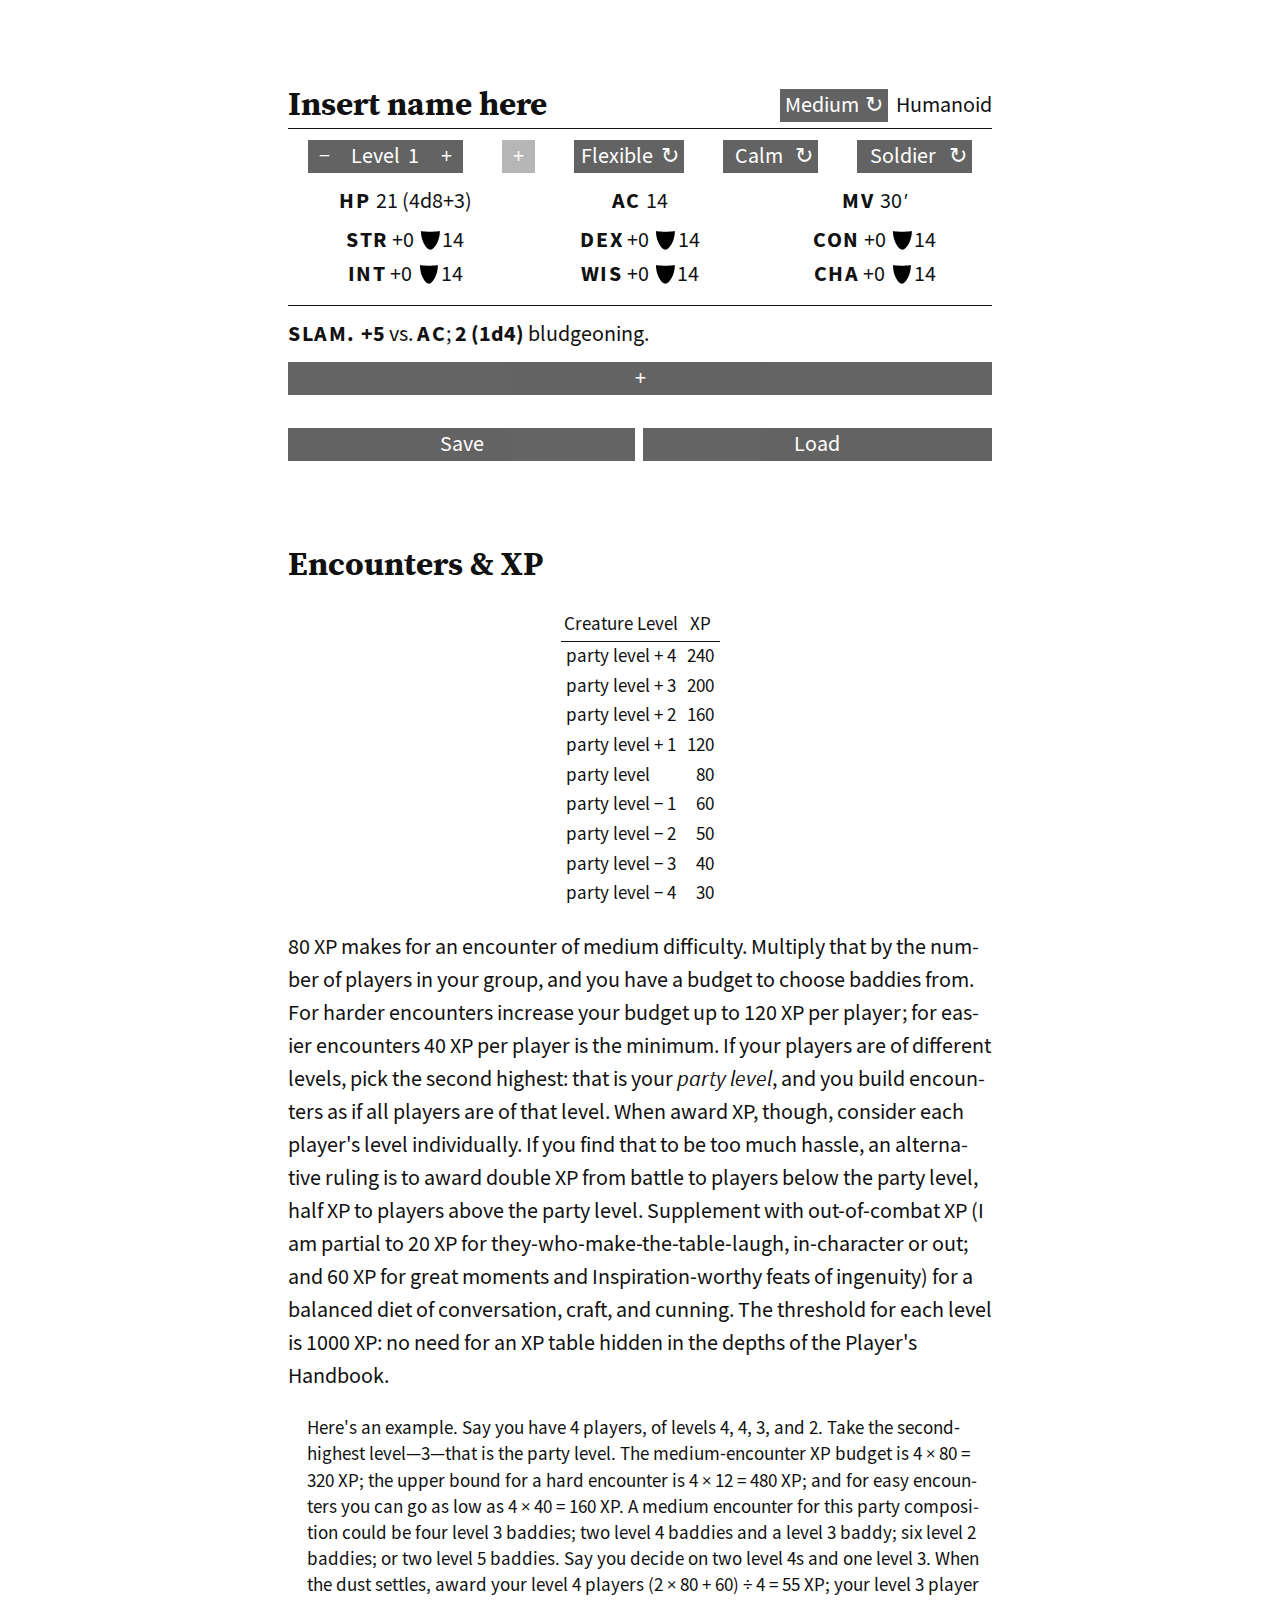
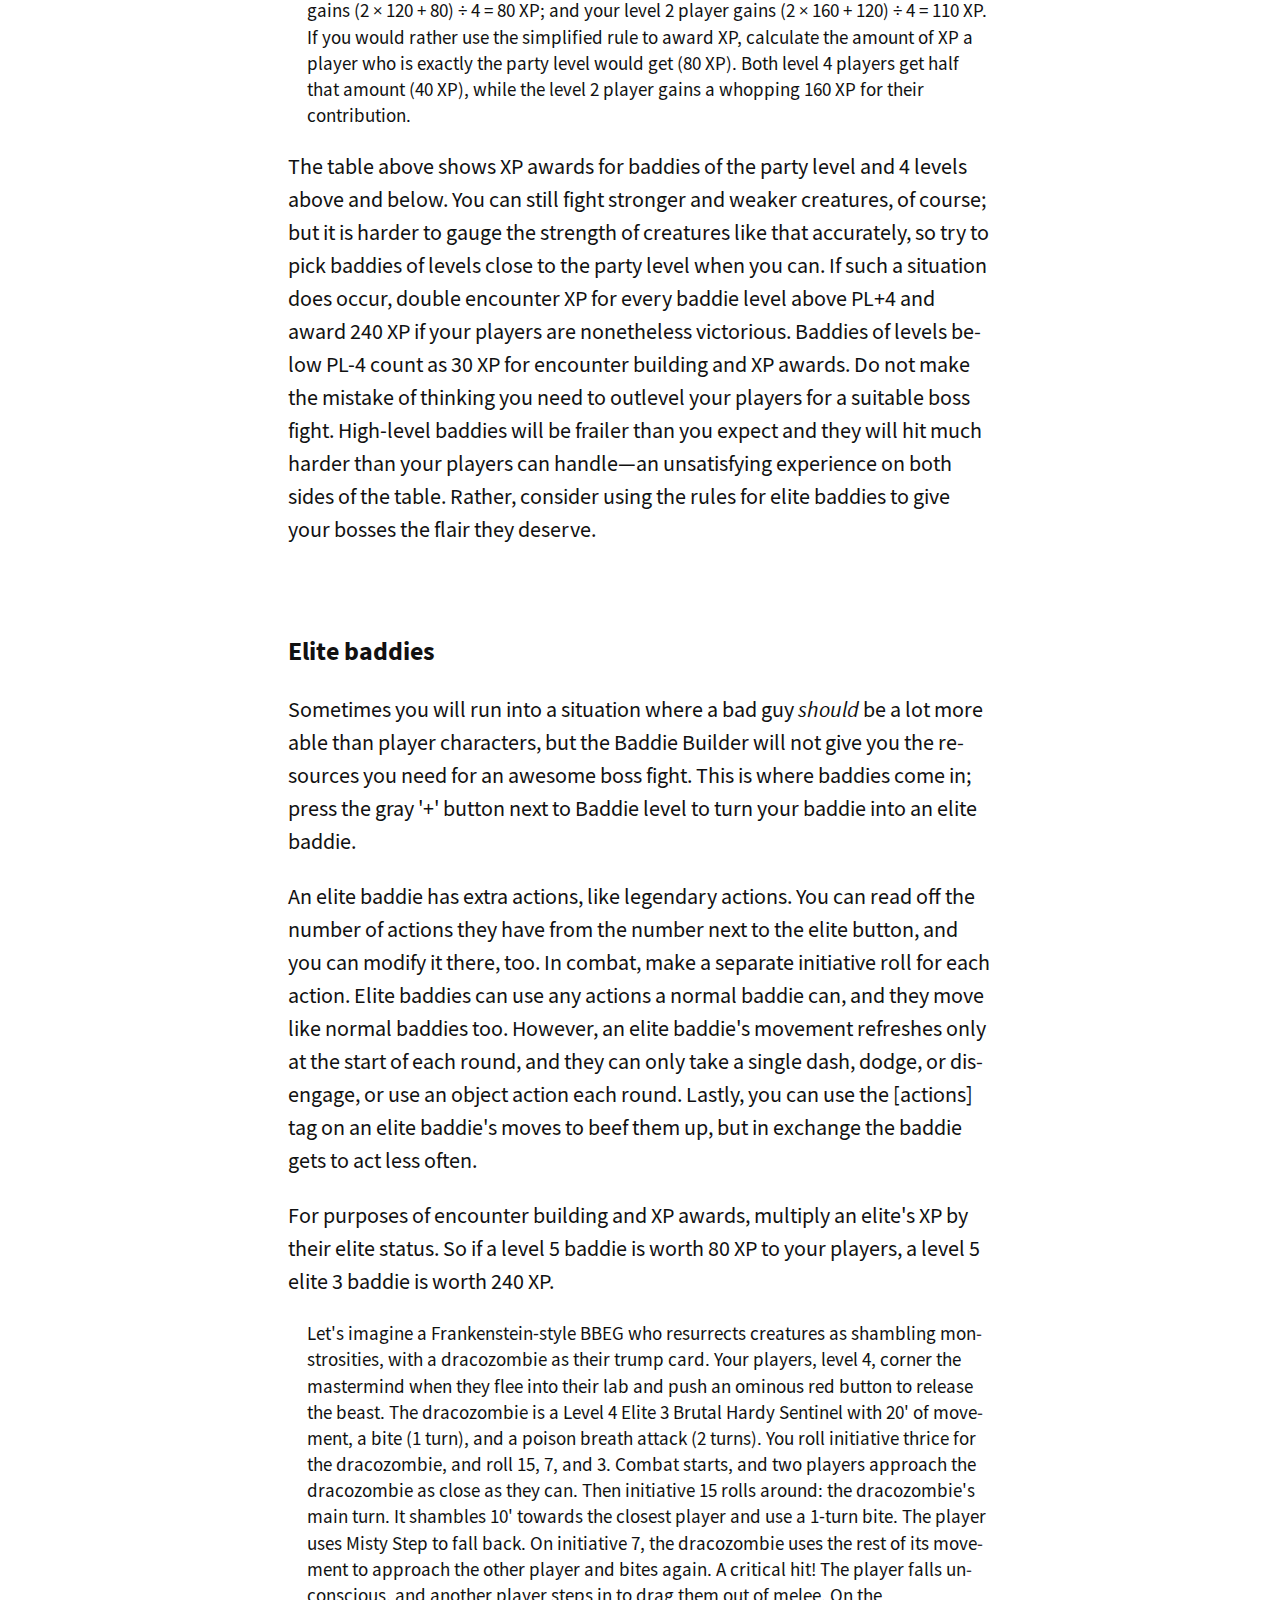
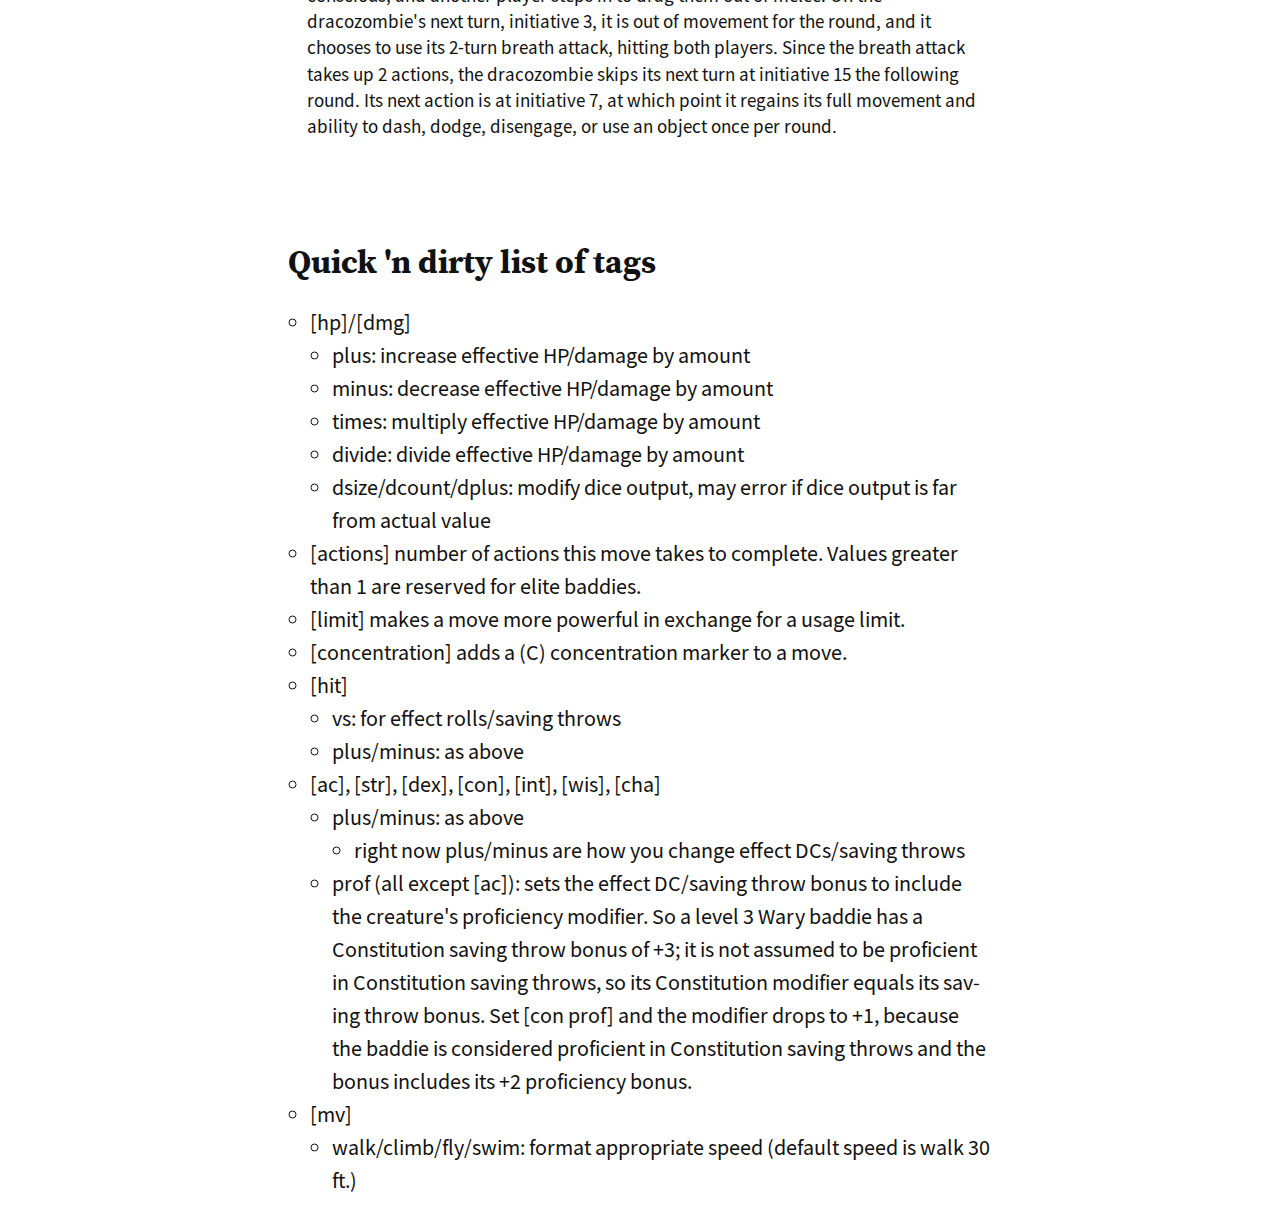
==== index.html @ f537cf01 "distribution tag updates" ====
<!DOCTYPE html><html lang="en"><head><title>The Baddie Builder&mdash;Baddie Build and Get Hit!</title><meta name="viewport" content="width=device-width, initial-scale=1.0"><link rel="stylesheet" href="./style/fonts.css"><link rel="stylesheet" href="./style/block.css"><link rel="shortcut icon" href="./res/flex.png" type="image/png"></head><body><div class="flexmid secbr"><div class="block"><div class="cols sep"><div class="entry" id="title"><div class="disp titlewrapbottom h huge" onclick="toggleEntry(this)"></div><textarea class="edit hide" onblur="toggleEntry(this)" autocomplete="off"></textarea></div><div class="flexnone textr"><div class="word buttonshape buttoncolor buttonselect" id="size" onclick="cycleKeywords(this, SIZE_CYCLE)"><span>Medium</span><div class="floatr padl">&orarr;</div></div><div class="word entry" id="type"><div class="disp" onclick="toggleEntry(this)"></div><textarea class="disp edit hide" onblur="toggleEntry(this)" autocomplete="off">Humanoid</textarea></div></div></div><div class="flexmid medbr"><div><div class="inlineblock widebuttonshape buttoncolor buttonselect" onclick="adjCounter(this, -1, MIN_LV, MAX_LV)">&minus;</div><div class="inlineblock buttonshape buttoncolor" style="width:3.55rem"><div class="word">Level</div><div class="word val" id="lv">1</div></div><div class="inlineblock widebuttonshape buttoncolor buttonselect" onclick="adjCounter(this, 1, MIN_LV, MAX_LV)">+</div></div><div class="flex"><div class="fold"><div class="inlineblock widebuttonshape buttoncolor buttonselect" onclick="adjEliteCounter(this.parentElement.nextSibling, -1)">&minus;</div><div class="inlineblock buttonshape buttoncolor" style="width:3.2rem"><div class="word">Elite</div><div class="word val" id="actionCount">1</div></div></div><div class="widebuttonshape buttoncolor buttonselect off" onclick="adjEliteCounter(this, 1)">+</div></div><div class="buttonshape buttoncolor buttonselect" id="bdhit" style="width:4.525rem" onclick="cycleKeywords(this, BDHIT_CYCLE)"><span>Flexible</span><div class="floatr padl">&orarr;</div></div><div class="buttonshape buttoncolor buttonselect" id="plhit" style="width:3.825rem" onclick="cycleKeywords(this, PLHIT_CYCLE)"><span>Calm</span><div class="floatr padl">&orarr;</div></div><div class="buttonshape buttoncolor buttonselect" id="defmul" style="width:4.735rem" onclick="cycleKeywords(this, DEFMUL_CYCLE)"><span>Soldier</span><div class="floatr padl">&orarr;</div></div></div><div class="grid3x3 medbr"><div class="entry textm" id="hp"><div class="disp" onclick="toggleEntry(this)"></div><textarea class="disp edit hide" onblur="toggleEntry(this)" autocomplete="off">[hp]</textarea></div><div class="entry textm" id="ac"><div class="disp" onclick="toggleEntry(this)"></div><textarea class="disp edit hide" onblur="toggleEntry(this)" autocomplete="off">[ac]</textarea></div><div class="entry textm" id="mv"><div class="disp" onclick="toggleEntry(this)"></div><textarea class="disp edit hide" onblur="toggleEntry(this)" autocomplete="off">[mv]</textarea></div><div class="entry textm tinybr" id="str"><div class="disp" onclick="toggleEntry(this)"></div><textarea class="disp edit hide" onblur="toggleEntry(this)" autocomplete="off">[str]</textarea></div><div class="entry textm tinybr" id="dex"><div class="disp" onclick="toggleEntry(this)"></div><textarea class="disp edit hide" onblur="toggleEntry(this)" autocomplete="off">[dex]</textarea></div><div class="entry textm tinybr" id="con"><div class="disp" onclick="toggleEntry(this)"></div><textarea class="disp edit hide" onblur="toggleEntry(this)" autocomplete="off">[con]</textarea></div><div class="entry textm" id="int"><div class="disp" onclick="toggleEntry(this)"></div><textarea class="disp edit hide" onblur="toggleEntry(this)" autocomplete="off">[int]</textarea></div><div class="entry textm" id="wis"><div class="disp" onclick="toggleEntry(this)"></div><textarea class="disp edit hide" onblur="toggleEntry(this)" autocomplete="off">[wis]</textarea></div><div class="entry textm" id="cha"><div class="disp" onclick="toggleEntry(this)"></div><textarea class="disp edit hide" onblur="toggleEntry(this)" autocomplete="off">[cha]</textarea></div></div><div id="actions"><div class="sep smallbr"></div><div class="entry medbr action"><div class="disp" onclick="toggleEntry(this)"></div><textarea class="edit hide" onblur="toggleEntry(this)" autocomplete="off">Slam. [hit]; [dmg] bludgeoning.</textarea></div><div class="buttonshape buttoncolor buttonselect medbr" onclick="appendEntry(this)">+</div></div><div class="cols bigbr"><div class="buttonshape buttoncolor buttonselect flexgrow word" onclick="saveEntries(this)">Save</div><div class="buttonshape buttoncolor buttonselect flexgrow word" onclick="loadEntries(this)">Load</div></div></div></div><div class="flexmid"><div class="block"><h2 class="secbr">Encounters & XP</h2><div class="flexmid"><table><tr class="sep"><th class="textm">Creature Level</th> <th>XP</th></tr><tr><td class="textl">party level + 4</td> <td class="textr">240</td></tr><tr><td class="textl">party level + 3</td> <td class="textr">200</td></tr><tr><td class="textl">party level + 2</td> <td class="textr">160</td></tr><tr><td class="textl">party level + 1</td> <td class="textr">120</td></tr><tr><td class="textl">party level</td> <td class="textr">80</td></tr><tr><td class="textl">party level &minus; 1</td> <td class="textr">60</td></tr><tr><td class="textl">party level &minus; 2</td> <td class="textr">50</td></tr><tr><td class="textl">party level &minus; 3</td> <td class="textr">40</td></tr><tr><td class="textl">party level &minus; 4</td> <td class="textr">30</td></tr></table></div><p>80&nbsp;XP makes for an encounter of medium difficulty. Multiply that by the number of players in your group, and you have a budget to choose baddies from. For harder encounters increase your budget up to 120&nbsp;XP per player; for easier encounters 40&nbsp;XP per player is the minimum. If your players are of different levels, pick the second highest: that is your <em>party level</em>, and you build encounters as if all players are of that level. When award XP, though, consider each player's level individually. If you find that to be too much hassle, an alternative ruling is to award double XP from battle to players below the party level, half XP to players above the party level. Supplement with out-of-combat XP (I am partial to 20&nbsp;XP for they-who-make-the-table-laugh, in-character or out; and 60&nbsp;XP for great moments and Inspiration-worthy feats of ingenuity) for a balanced diet of conversation, craft, and cunning. The threshold for each level is 1000 XP: no need for an XP table hidden in the depths of the Player's Handbook.</p><p class="example">Here's an example. Say you have 4 players, of levels 4, 4, 3, and 2. Take the second-highest level&mdash;3&mdash;that is the party level. The medium-encounter XP budget is 4&nbsp;&times;&nbsp;80 = 320&nbsp;XP; the upper bound for a hard encounter is 4&nbsp;&times;&nbsp;12 = 480&nbsp;XP; and for easy encounters you can go as low as 4&nbsp;&times;&nbsp;40 = 160&nbsp;XP. A medium encounter for this party composition could be four level 3 baddies; two level 4 baddies and a level 3 baddy; six level 2 baddies; or two level 5 baddies. Say you decide on two level 4s and one level 3. When the dust settles, award your level 4 players (2&nbsp;&times;&nbsp;80&nbsp;+&nbsp;60)&nbsp;&divide;&nbsp;4 = 55&nbsp;XP; your level 3 player gains (2&nbsp;&times;&nbsp;120&nbsp;+&nbsp;80)&nbsp;&divide;&nbsp;4 = 80&nbsp;XP; and your level 2 player gains (2&nbsp;&times;&nbsp;160&nbsp;+&nbsp;120)&nbsp;&divide;&nbsp;4 = 110&nbsp;XP. If you would rather use the simplified rule to award XP, calculate the amount of XP a player who is exactly the party level would get (80&nbsp;XP). Both level 4 players get half that amount (40&nbsp;XP), while the level 2 player gains a whopping 160&nbsp;XP for their contribution.</p><p>The table above shows XP awards for baddies of the party level and 4 levels above and below. You can still fight stronger and weaker creatures, of course; but it is harder to gauge the strength of creatures like that accurately, so try to pick baddies of levels close to the party level when you can. If such a situation does occur, double encounter XP for every baddie level above PL+4 and award 240&nbsp;XP if your players are nonetheless victorious. Baddies of levels below PL-4 count as 30&nbsp;XP for encounter building and XP awards. Do not make the mistake of thinking you need to outlevel your players for a suitable boss fight. High-level baddies will be frailer than you expect and they will hit much harder than your players can handle&mdash;an unsatisfying experience on both sides of the table. Rather, consider using the rules for elite baddies to give your bosses the flair they deserve.</p><h3 class="secbr">Elite baddies</h3><p>Sometimes you will run into a situation where a bad guy <em>should</em> be a lot more able than player characters, but the Baddie Builder will not give you the resources you need for an awesome boss fight. This is where <elite></elite> baddies come in; press the gray '+' button next to Baddie level to turn your baddie into an elite baddie.</p><p>An elite baddie has extra actions, like legendary actions. You can read off the number of actions they have from the number next to the elite button, and you can modify it there, too. In combat, make a separate initiative roll for each action. Elite baddies can use any actions a normal baddie can, and they move like normal baddies too. However, an elite baddie's movement refreshes only at the start of each round, and they can only take a single dash, dodge, or disengage, or use an object action each round. Lastly, you can use the [actions] tag on an elite baddie's moves to beef them up, but in exchange the baddie gets to act less often.</p><p>For purposes of encounter building and XP awards, multiply an elite's XP by their elite status. So if a level 5 baddie is worth 80 XP to your players, a level 5 elite 3 baddie is worth 240 XP.</p><p class="example">Let's imagine a Frankenstein-style BBEG who resurrects creatures as shambling monstrosities, with a dracozombie as their trump card. Your players, level 4, corner the mastermind when they flee into their lab and push an ominous red button to release the beast. The dracozombie is a Level 4 Elite 3 Brutal Hardy Sentinel with 20' of movement, a bite (1 turn), and a poison breath attack (2 turns). You roll initiative thrice for the dracozombie, and roll 15, 7, and 3. Combat starts, and two players approach the dracozombie as close as they can. Then initiative 15 rolls around: the dracozombie's main turn.  It shambles 10' towards the closest player and use a 1-turn bite. The player uses Misty Step to fall back. On initiative 7, the dracozombie uses the rest of its movement to approach the other player and bites again. A critical hit! The player falls unconscious, and another player steps in to drag them out of melee. On the dracozombie's next turn, initiative 3, it is out of movement for the round, and it chooses to use its 2-turn breath attack, hitting both players. Since the breath attack takes up 2 actions, the dracozombie skips its next turn at initiative 15 the following round. Its next action is at initiative 7, at which point it regains its full movement and ability to dash, dodge, disengage, or use an object once per round.</p></div></div><div class="flexmid"><div class="block"><h2 class="secbr">Quick 'n dirty list of tags</h2><ul><li>[hp]/[dmg]<ul><li>plus: increase effective HP/damage by amount</li><li>minus: decrease effective HP/damage by amount</li><li>times: multiply effective HP/damage by amount</li><li>divide: divide effective HP/damage by amount</li><li>dsize/dcount/dplus: modify dice output, may error if dice output is far from actual value</li></ul></li><li>[actions] number of actions this move takes to complete. Values greater than 1 are reserved for elite baddies.</li><li>[limit] makes a move more powerful in exchange for a usage limit.</li><li>[concentration] adds a (C) concentration marker to a move.</li><li>[hit]<ul><li>vs: for effect rolls/saving throws</li><li>plus/minus: as above</li></ul></li><li>[ac], [str], [dex], [con], [int], [wis], [cha]<ul><li>plus/minus: as above<ul><li>right now plus/minus are how you change effect DCs/saving throws</li></ul></li><li>prof (all except [ac]): sets the effect DC/saving throw bonus to include the creature's proficiency modifier. So a level 3 Wary baddie has a Constitution saving throw bonus of +3; it is not assumed to be proficient in Constitution saving throws, so its Constitution modifier equals its saving throw bonus. Set [con prof] and the modifier drops to +1, because the baddie is considered proficient  in Constitution saving throws and the bonus includes its +2 proficiency bonus.</li></ul></li><li>[mv]<ul><li>walk/climb/fly/swim: format appropriate speed (default speed is walk 30 ft.)</li></ul></li></ul></div></div><script src="./script/utils.js"></script><script src="./script/const.js"></script><script src="./script/print.js"></script><script src="./script/solve.js"></script><script src="./script/entry.js"></script><script src="./script/parse.js"></script><script src="./script/block.js"></script><script>refresh()</script></body></html>
---- style/fonts.css ----
@font-face {
  font-family: "Source Sans Pro";
  src: url("../res/srcsans-regular.woff2") format("woff2");
  font-weight: normal;
  font-style: normal;
}
@font-face {
  font-family: "Source Sans Pro";
  src: url("../res/srcsans-italic.woff2") format("woff2");
  font-weight: normal;
  font-style: italic;
}
@font-face {
  font-family: "Source Sans Pro";
  src: url("../res/srcsans-bold.woff2") format("woff2");
  font-weight: bold;
  font-style: normal;
}
@font-face {
  font-family: "Source Serif Pro";
  src: url("../res/srcserif-bold.woff2") format("woff2");
  font-weight: bold;
  font-style: normal;
}
---- style/block.css ----
html {
  font-size: min(22px, 3vw);
}

.block {
  width: 32rem;
  max-width: 32rem;
}

.flex {
  display: flex;
}

.cols {
  display: flex;
  justify-content: space-between;
  align-items: flex-end;
}

.floatl {
  float: left;
}

.floatr {
  float: right;
}

.flexnone {
  flex: none;
}

.flexgrow {
  flex: 1 1 auto;
}

.word {
  display: inline-block;
}

.word + .word {
  margin-left: 0.345rem;
}

.inlineblock {
  display: inline-block;
}

.titlewrapbottom {
  display: flex;
  flex-flow: row-reverse wrap-reverse;
  justify-content: left;
}

.hide {
  display: none;
}

.flexmid {
  display: flex;
  justify-content: space-around;
}

.textl {
  text-align: left;
}

.textm {
  text-align: center;
}

.textr {
  text-align: right;
}

.grid3x3 {
  display: grid;
  grid-template: repeat(3, 1fr)/repeat(3, 1fr);
}

.padl {
  padding-left: 0.25rem;
}

html {
  font-family: "Source Sans Pro", sans-serif;
  line-height: 1.5em;
  color: #111;
  font-variant-numeric: tabular-nums;
  hyphens: auto;
}

.h {
  font-family: "Source Serif Pro", serif;
  font-size: bold;
}

.huge {
  font-size: 1.5rem;
}

.big {
  font-size: 1.2rem;
}

.taghd {
  text-transform: uppercase;
  letter-spacing: 0.07em;
  font-weight: bold;
}

.err {
  color: crimson;
  font-weight: bold;
}

.sep {
  border-bottom: 1px solid #111;
  padding-bottom: 0.25rem;
}

.buttonshape {
  user-select: none;
  padding: 0 0.25rem;
  text-align: center;
}

.widebuttonshape {
  user-select: none;
  padding: 0 0.5rem;
  text-align: center;
}

.buttoncolor {
  background-color: #111;
  color: #fff;
  opacity: 65%;
}

.off {
  opacity: 30%;
}

.buttonselect {
  cursor: pointer;
  transition: all 0.15s ease;
}

.buttonselect:hover {
  opacity: 100%;
}

.buttonerror {
  background-color: crimson;
}

.tinybr {
  margin-top: 0.125rem;
}

.smallbr {
  margin-top: 0.25rem;
}

.medbr {
  margin-top: 0.5rem;
}

.bigbr {
  margin-top: 1.5rem;
}

.secbr {
  margin-top: 4rem;
}

.fold {
  white-space: nowrap;
  overflow: hidden;
  max-width: 0;
  transition: all 0.15s ease-out;
}

.entry > .disp:hover:not(.hide) {
  outline: 0.5px solid #111;
}

.shieldicon {
  position: relative;
  top: 0.15em;
  height: 0.9em;
  margin: 0 0.11rem 0 0.15rem;
}

h2 {
  font-family: "Source Serif Pro", serif;
  font-weight: bold;
}

.example {
  font-size: 0.85em;
  line-height: 1.4em;
  padding-left: 1em;
}

ul {
  list-style-type: circle;
  padding-left: 1rem;
}

table {
  font-size: 0.85rem;
  line-height: 1.35rem;
  border-collapse: collapse;
}

th {
  font-weight: normal;
}

td {
  padding: 0 0.25rem;
}

textarea {
  width: 100%;
  resize: none;
  margin: 0;
  padding: 0;
  background-color: #fff;
  color: #111;
  border: none;
  outline: 0.5px solid #111;
  font-family: "Source Sans Pro", sans-serif;
  font-size: 1rem;
  line-height: 1.5em;
}
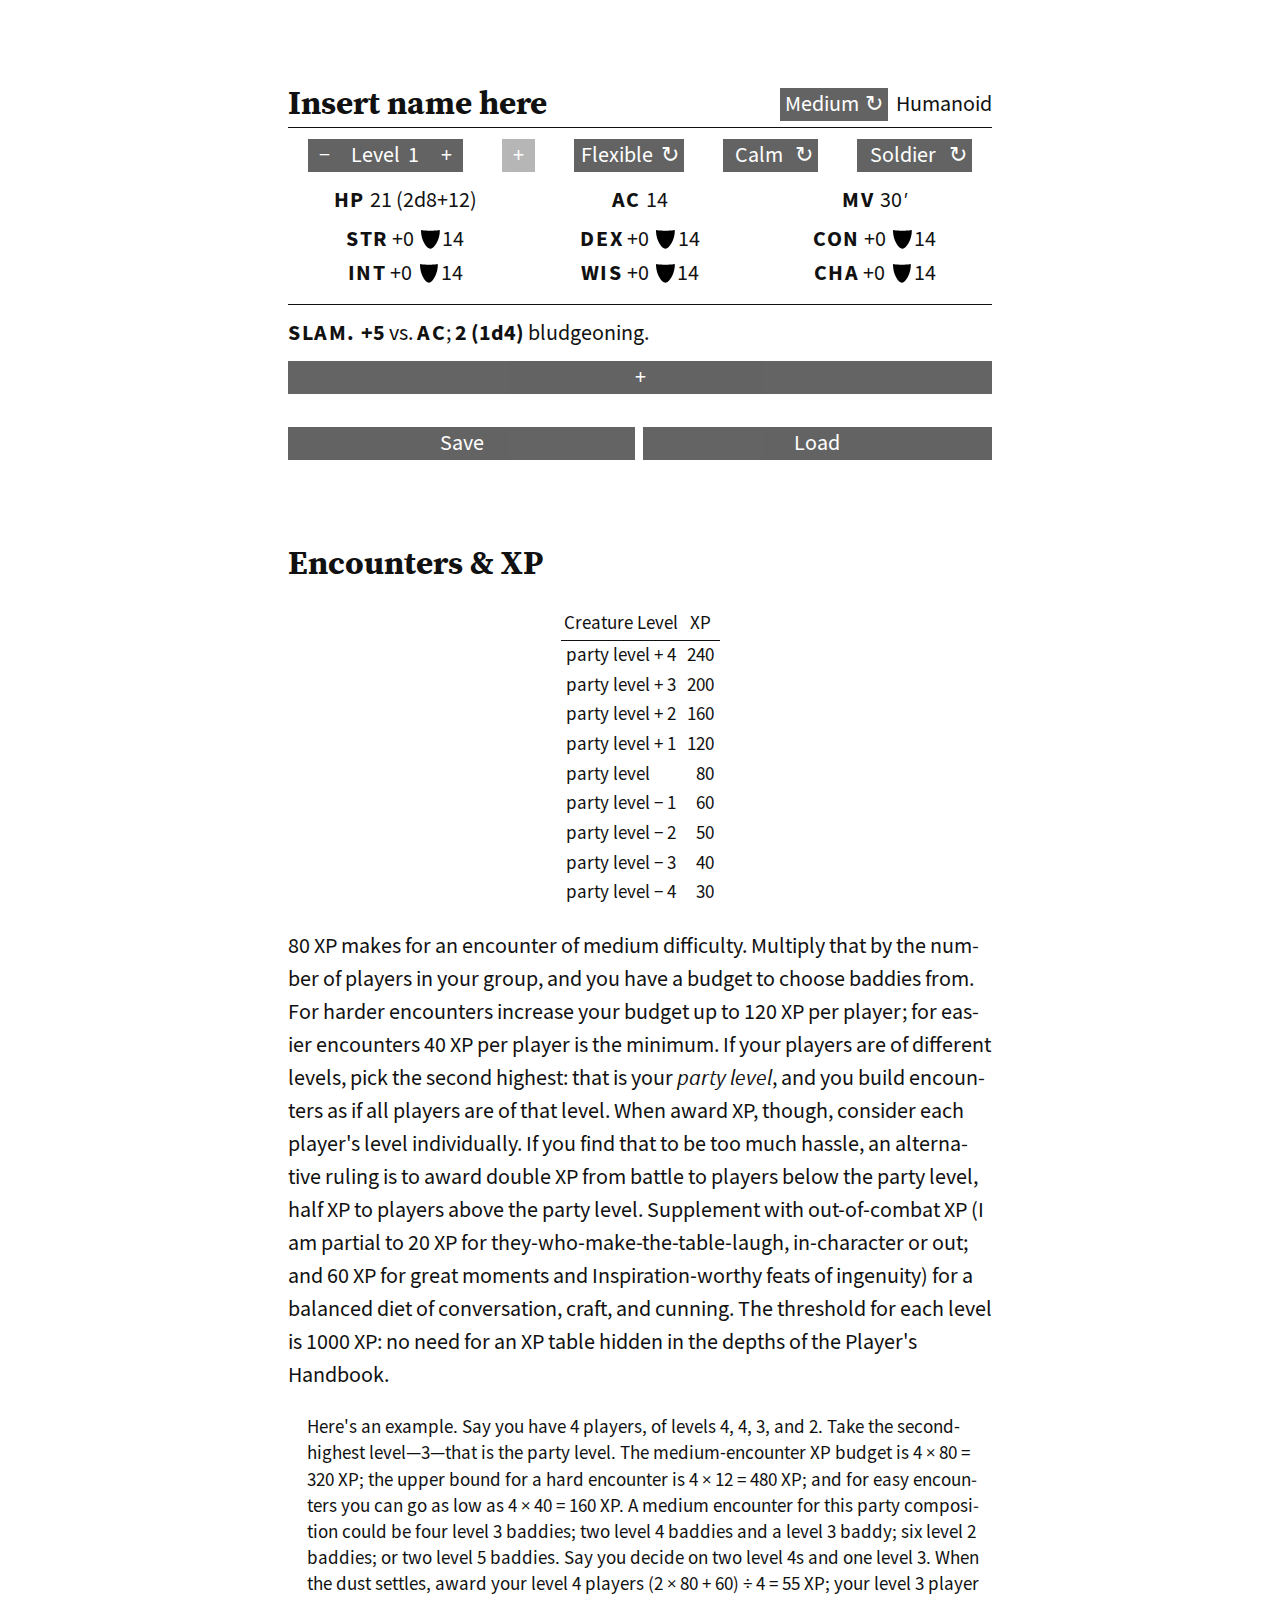
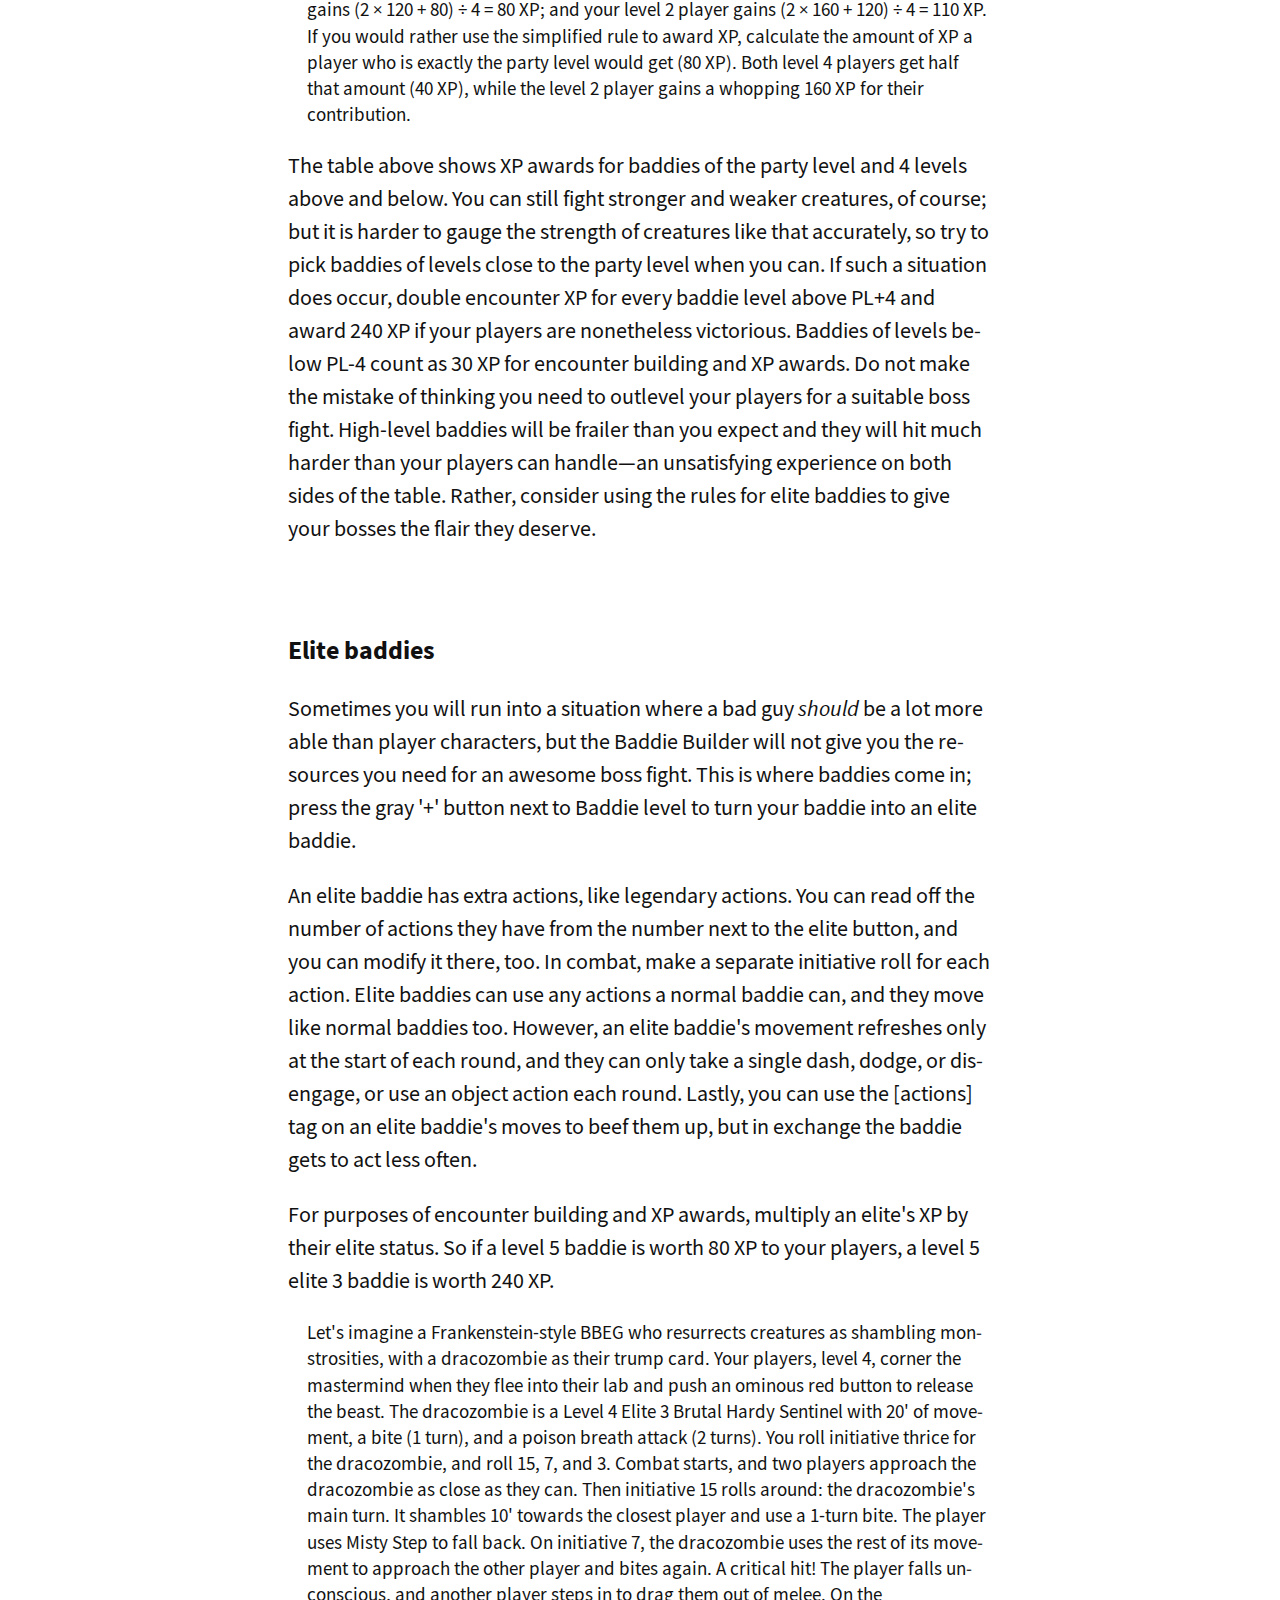
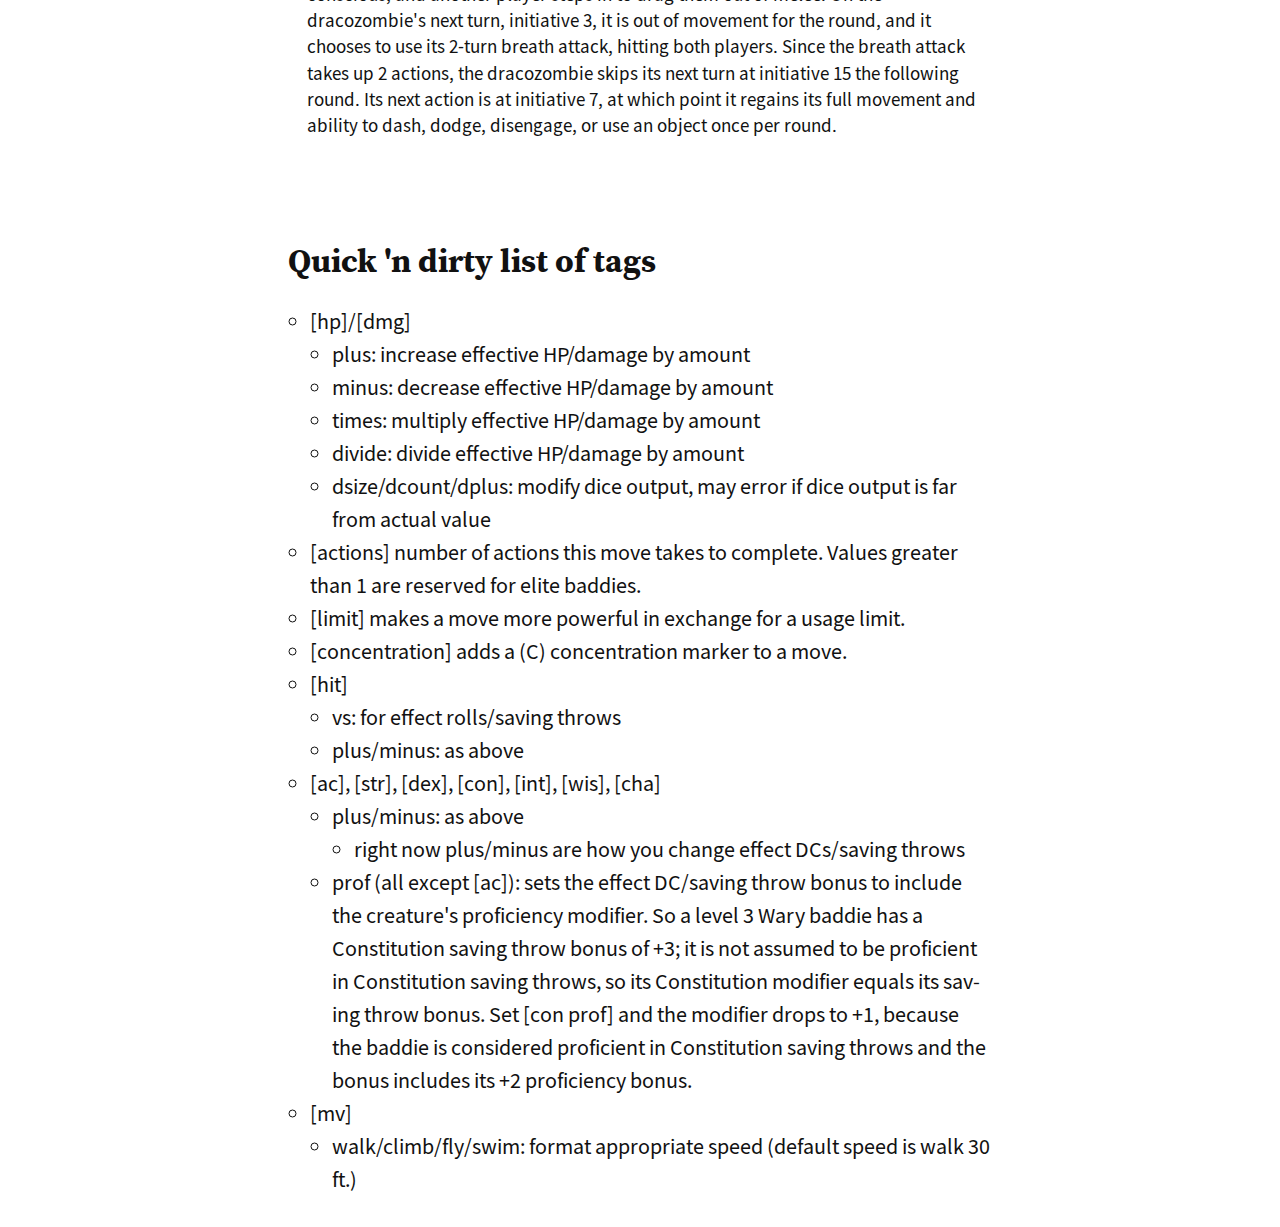
==== commit e27f1b9d: "replace textareas with contenteditables" ====
--- a/index.html
+++ b/index.html
@@ -1 +1 @@
-<!DOCTYPE html><html lang="en"><head><title>The Baddie Builder&mdash;Baddie Build and Get Hit!</title><meta name="viewport" content="width=device-width, initial-scale=1.0"><link rel="stylesheet" href="./style/fonts.css"><link rel="stylesheet" href="./style/block.css"><link rel="shortcut icon" href="./res/flex.png" type="image/png"></head><body><div class="flexmid secbr"><div class="block"><div class="cols sep"><div class="entry" id="title"><div class="disp titlewrapbottom h huge" onclick="toggleEntry(this)"></div><textarea class="edit hide" onblur="toggleEntry(this)" autocomplete="off"></textarea></div><div class="flexnone textr"><div class="word buttonshape buttoncolor buttonselect" id="size" onclick="cycleKeywords(this, SIZE_CYCLE)"><span>Medium</span><div class="floatr padl">&orarr;</div></div><div class="word entry" id="type"><div class="disp" onclick="toggleEntry(this)"></div><textarea class="disp edit hide" onblur="toggleEntry(this)" autocomplete="off">Humanoid</textarea></div></div></div><div class="flexmid medbr"><div><div class="inlineblock widebuttonshape buttoncolor buttonselect" onclick="adjCounter(this, -1, MIN_LV, MAX_LV)">&minus;</div><div class="inlineblock buttonshape buttoncolor" style="width:3.55rem"><div class="word">Level</div><div class="word val" id="lv">1</div></div><div class="inlineblock widebuttonshape buttoncolor buttonselect" onclick="adjCounter(this, 1, MIN_LV, MAX_LV)">+</div></div><div class="flex"><div class="fold"><div class="inlineblock widebuttonshape buttoncolor buttonselect" onclick="adjEliteCounter(this.parentElement.nextSibling, -1)">&minus;</div><div class="inlineblock buttonshape buttoncolor" style="width:3.2rem"><div class="word">Elite</div><div class="word val" id="actionCount">1</div></div></div><div class="widebuttonshape buttoncolor buttonselect off" onclick="adjEliteCounter(this, 1)">+</div></div><div class="buttonshape buttoncolor buttonselect" id="bdhit" style="width:4.525rem" onclick="cycleKeywords(this, BDHIT_CYCLE)"><span>Flexible</span><div class="floatr padl">&orarr;</div></div><div class="buttonshape buttoncolor buttonselect" id="plhit" style="width:3.825rem" onclick="cycleKeywords(this, PLHIT_CYCLE)"><span>Calm</span><div class="floatr padl">&orarr;</div></div><div class="buttonshape buttoncolor buttonselect" id="defmul" style="width:4.735rem" onclick="cycleKeywords(this, DEFMUL_CYCLE)"><span>Soldier</span><div class="floatr padl">&orarr;</div></div></div><div class="grid3x3 medbr"><div class="entry textm" id="hp"><div class="disp" onclick="toggleEntry(this)"></div><textarea class="disp edit hide" onblur="toggleEntry(this)" autocomplete="off">[hp]</textarea></div><div class="entry textm" id="ac"><div class="disp" onclick="toggleEntry(this)"></div><textarea class="disp edit hide" onblur="toggleEntry(this)" autocomplete="off">[ac]</textarea></div><div class="entry textm" id="mv"><div class="disp" onclick="toggleEntry(this)"></div><textarea class="disp edit hide" onblur="toggleEntry(this)" autocomplete="off">[mv]</textarea></div><div class="entry textm tinybr" id="str"><div class="disp" onclick="toggleEntry(this)"></div><textarea class="disp edit hide" onblur="toggleEntry(this)" autocomplete="off">[str]</textarea></div><div class="entry textm tinybr" id="dex"><div class="disp" onclick="toggleEntry(this)"></div><textarea class="disp edit hide" onblur="toggleEntry(this)" autocomplete="off">[dex]</textarea></div><div class="entry textm tinybr" id="con"><div class="disp" onclick="toggleEntry(this)"></div><textarea class="disp edit hide" onblur="toggleEntry(this)" autocomplete="off">[con]</textarea></div><div class="entry textm" id="int"><div class="disp" onclick="toggleEntry(this)"></div><textarea class="disp edit hide" onblur="toggleEntry(this)" autocomplete="off">[int]</textarea></div><div class="entry textm" id="wis"><div class="disp" onclick="toggleEntry(this)"></div><textarea class="disp edit hide" onblur="toggleEntry(this)" autocomplete="off">[wis]</textarea></div><div class="entry textm" id="cha"><div class="disp" onclick="toggleEntry(this)"></div><textarea class="disp edit hide" onblur="toggleEntry(this)" autocomplete="off">[cha]</textarea></div></div><div id="actions"><div class="sep smallbr"></div><div class="entry medbr action"><div class="disp" onclick="toggleEntry(this)"></div><textarea class="edit hide" onblur="toggleEntry(this)" autocomplete="off">Slam. [hit]; [dmg] bludgeoning.</textarea></div><div class="buttonshape buttoncolor buttonselect medbr" onclick="appendEntry(this)">+</div></div><div class="cols bigbr"><div class="buttonshape buttoncolor buttonselect flexgrow word" onclick="saveEntries(this)">Save</div><div class="buttonshape buttoncolor buttonselect flexgrow word" onclick="loadEntries(this)">Load</div></div></div></div><div class="flexmid"><div class="block"><h2 class="secbr">Encounters & XP</h2><div class="flexmid"><table><tr class="sep"><th class="textm">Creature Level</th> <th>XP</th></tr><tr><td class="textl">party level + 4</td> <td class="textr">240</td></tr><tr><td class="textl">party level + 3</td> <td class="textr">200</td></tr><tr><td class="textl">party level + 2</td> <td class="textr">160</td></tr><tr><td class="textl">party level + 1</td> <td class="textr">120</td></tr><tr><td class="textl">party level</td> <td class="textr">80</td></tr><tr><td class="textl">party level &minus; 1</td> <td class="textr">60</td></tr><tr><td class="textl">party level &minus; 2</td> <td class="textr">50</td></tr><tr><td class="textl">party level &minus; 3</td> <td class="textr">40</td></tr><tr><td class="textl">party level &minus; 4</td> <td class="textr">30</td></tr></table></div><p>80&nbsp;XP makes for an encounter of medium difficulty. Multiply that by the number of players in your group, and you have a budget to choose baddies from. For harder encounters increase your budget up to 120&nbsp;XP per player; for easier encounters 40&nbsp;XP per player is the minimum. If your players are of different levels, pick the second highest: that is your <em>party level</em>, and you build encounters as if all players are of that level. When award XP, though, consider each player's level individually. If you find that to be too much hassle, an alternative ruling is to award double XP from battle to players below the party level, half XP to players above the party level. Supplement with out-of-combat XP (I am partial to 20&nbsp;XP for they-who-make-the-table-laugh, in-character or out; and 60&nbsp;XP for great moments and Inspiration-worthy feats of ingenuity) for a balanced diet of conversation, craft, and cunning. The threshold for each level is 1000 XP: no need for an XP table hidden in the depths of the Player's Handbook.</p><p class="example">Here's an example. Say you have 4 players, of levels 4, 4, 3, and 2. Take the second-highest level&mdash;3&mdash;that is the party level. The medium-encounter XP budget is 4&nbsp;&times;&nbsp;80 = 320&nbsp;XP; the upper bound for a hard encounter is 4&nbsp;&times;&nbsp;12 = 480&nbsp;XP; and for easy encounters you can go as low as 4&nbsp;&times;&nbsp;40 = 160&nbsp;XP. A medium encounter for this party composition could be four level 3 baddies; two level 4 baddies and a level 3 baddy; six level 2 baddies; or two level 5 baddies. Say you decide on two level 4s and one level 3. When the dust settles, award your level 4 players (2&nbsp;&times;&nbsp;80&nbsp;+&nbsp;60)&nbsp;&divide;&nbsp;4 = 55&nbsp;XP; your level 3 player gains (2&nbsp;&times;&nbsp;120&nbsp;+&nbsp;80)&nbsp;&divide;&nbsp;4 = 80&nbsp;XP; and your level 2 player gains (2&nbsp;&times;&nbsp;160&nbsp;+&nbsp;120)&nbsp;&divide;&nbsp;4 = 110&nbsp;XP. If you would rather use the simplified rule to award XP, calculate the amount of XP a player who is exactly the party level would get (80&nbsp;XP). Both level 4 players get half that amount (40&nbsp;XP), while the level 2 player gains a whopping 160&nbsp;XP for their contribution.</p><p>The table above shows XP awards for baddies of the party level and 4 levels above and below. You can still fight stronger and weaker creatures, of course; but it is harder to gauge the strength of creatures like that accurately, so try to pick baddies of levels close to the party level when you can. If such a situation does occur, double encounter XP for every baddie level above PL+4 and award 240&nbsp;XP if your players are nonetheless victorious. Baddies of levels below PL-4 count as 30&nbsp;XP for encounter building and XP awards. Do not make the mistake of thinking you need to outlevel your players for a suitable boss fight. High-level baddies will be frailer than you expect and they will hit much harder than your players can handle&mdash;an unsatisfying experience on both sides of the table. Rather, consider using the rules for elite baddies to give your bosses the flair they deserve.</p><h3 class="secbr">Elite baddies</h3><p>Sometimes you will run into a situation where a bad guy <em>should</em> be a lot more able than player characters, but the Baddie Builder will not give you the resources you need for an awesome boss fight. This is where <elite></elite> baddies come in; press the gray '+' button next to Baddie level to turn your baddie into an elite baddie.</p><p>An elite baddie has extra actions, like legendary actions. You can read off the number of actions they have from the number next to the elite button, and you can modify it there, too. In combat, make a separate initiative roll for each action. Elite baddies can use any actions a normal baddie can, and they move like normal baddies too. However, an elite baddie's movement refreshes only at the start of each round, and they can only take a single dash, dodge, or disengage, or use an object action each round. Lastly, you can use the [actions] tag on an elite baddie's moves to beef them up, but in exchange the baddie gets to act less often.</p><p>For purposes of encounter building and XP awards, multiply an elite's XP by their elite status. So if a level 5 baddie is worth 80 XP to your players, a level 5 elite 3 baddie is worth 240 XP.</p><p class="example">Let's imagine a Frankenstein-style BBEG who resurrects creatures as shambling monstrosities, with a dracozombie as their trump card. Your players, level 4, corner the mastermind when they flee into their lab and push an ominous red button to release the beast. The dracozombie is a Level 4 Elite 3 Brutal Hardy Sentinel with 20' of movement, a bite (1 turn), and a poison breath attack (2 turns). You roll initiative thrice for the dracozombie, and roll 15, 7, and 3. Combat starts, and two players approach the dracozombie as close as they can. Then initiative 15 rolls around: the dracozombie's main turn.  It shambles 10' towards the closest player and use a 1-turn bite. The player uses Misty Step to fall back. On initiative 7, the dracozombie uses the rest of its movement to approach the other player and bites again. A critical hit! The player falls unconscious, and another player steps in to drag them out of melee. On the dracozombie's next turn, initiative 3, it is out of movement for the round, and it chooses to use its 2-turn breath attack, hitting both players. Since the breath attack takes up 2 actions, the dracozombie skips its next turn at initiative 15 the following round. Its next action is at initiative 7, at which point it regains its full movement and ability to dash, dodge, disengage, or use an object once per round.</p></div></div><div class="flexmid"><div class="block"><h2 class="secbr">Quick 'n dirty list of tags</h2><ul><li>[hp]/[dmg]<ul><li>plus: increase effective HP/damage by amount</li><li>minus: decrease effective HP/damage by amount</li><li>times: multiply effective HP/damage by amount</li><li>divide: divide effective HP/damage by amount</li><li>dsize/dcount/dplus: modify dice output, may error if dice output is far from actual value</li></ul></li><li>[actions] number of actions this move takes to complete. Values greater than 1 are reserved for elite baddies.</li><li>[limit] makes a move more powerful in exchange for a usage limit.</li><li>[concentration] adds a (C) concentration marker to a move.</li><li>[hit]<ul><li>vs: for effect rolls/saving throws</li><li>plus/minus: as above</li></ul></li><li>[ac], [str], [dex], [con], [int], [wis], [cha]<ul><li>plus/minus: as above<ul><li>right now plus/minus are how you change effect DCs/saving throws</li></ul></li><li>prof (all except [ac]): sets the effect DC/saving throw bonus to include the creature's proficiency modifier. So a level 3 Wary baddie has a Constitution saving throw bonus of +3; it is not assumed to be proficient in Constitution saving throws, so its Constitution modifier equals its saving throw bonus. Set [con prof] and the modifier drops to +1, because the baddie is considered proficient  in Constitution saving throws and the bonus includes its +2 proficiency bonus.</li></ul></li><li>[mv]<ul><li>walk/climb/fly/swim: format appropriate speed (default speed is walk 30 ft.)</li></ul></li></ul></div></div><script src="./script/utils.js"></script><script src="./script/const.js"></script><script src="./script/print.js"></script><script src="./script/solve.js"></script><script src="./script/entry.js"></script><script src="./script/parse.js"></script><script src="./script/block.js"></script><script>refresh()</script></body></html>+<!DOCTYPE html><html lang="en"><head><title>The Baddie Builder&mdash;Baddie Build and Get Hit!</title><meta name="viewport" content="width=device-width, initial-scale=1.0"><link rel="stylesheet" href="./style/fonts.css"><link rel="stylesheet" href="./style/block.css"><link rel="shortcut icon" href="./res/flex.png" type="image/png"></head><body><div class="flexmid secbr"><div class="block"><div class="cols sep"><div class="entry" id="title"><div class="disp titlewrapbottom h huge" onclick="toggleEntry(this)"></div><div class="edit hide" contenteditable onblur="toggleEntry(this)" autocomplete="off"></div></div><div class="flexnone textr"><div class="word buttonshape buttoncolor buttonselect" id="size" onclick="cycleKeywords(this, SIZE_CYCLE)"><span>Medium</span><div class="floatr padl">&orarr;</div></div><div class="word entry" id="type"><div class="disp" onclick="toggleEntry(this)"></div><div class="disp edit hide" contenteditable onblur="toggleEntry(this)" autocomplete="off">Humanoid</div></div></div></div><div class="flexmid medbr"><div><div class="inlineblock widebuttonshape buttoncolor buttonselect" onclick="adjCounter(this, -1, MIN_LV, MAX_LV)">&minus;</div><div class="inlineblock buttonshape buttoncolor" style="width:3.55rem"><div class="word">Level</div><div class="word val" id="lv">1</div></div><div class="inlineblock widebuttonshape buttoncolor buttonselect" onclick="adjCounter(this, 1, MIN_LV, MAX_LV)">+</div></div><div class="flex"><div class="fold"><div class="inlineblock widebuttonshape buttoncolor buttonselect" onclick="adjEliteCounter(this.parentElement.nextSibling, -1)">&minus;</div><div class="inlineblock buttonshape buttoncolor" style="width:3.2rem"><div class="word">Elite</div><div class="word val" id="actionCount">1</div></div></div><div class="widebuttonshape buttoncolor buttonselect off" onclick="adjEliteCounter(this, 1)">+</div></div><div class="buttonshape buttoncolor buttonselect" id="bdhit" style="width:4.525rem" onclick="cycleKeywords(this, BDHIT_CYCLE)"><span>Flexible</span><div class="floatr padl">&orarr;</div></div><div class="buttonshape buttoncolor buttonselect" id="plhit" style="width:3.825rem" onclick="cycleKeywords(this, PLHIT_CYCLE)"><span>Calm</span><div class="floatr padl">&orarr;</div></div><div class="buttonshape buttoncolor buttonselect" id="defmul" style="width:4.735rem" onclick="cycleKeywords(this, DEFMUL_CYCLE)"><span>Soldier</span><div class="floatr padl">&orarr;</div></div></div><div class="grid3x3 medbr"><div class="entry textm" id="hp"><div class="disp" onclick="toggleEntry(this)"></div><div class="disp edit hide" contenteditable onblur="toggleEntry(this)" autocomplete="off">[hp]</div></div><div class="entry textm" id="ac"><div class="disp" onclick="toggleEntry(this)"></div><div class="disp edit hide" contenteditable onblur="toggleEntry(this)" autocomplete="off">[ac]</div></div><div class="entry textm" id="mv"><div class="disp" onclick="toggleEntry(this)"></div><div class="disp edit hide" contenteditable onblur="toggleEntry(this)" autocomplete="off">[mv]</div></div><div class="entry textm tinybr" id="str"><div class="disp" onclick="toggleEntry(this)"></div><div class="disp edit hide" contenteditable onblur="toggleEntry(this)" autocomplete="off">[str]</div></div><div class="entry textm tinybr" id="dex"><div class="disp" onclick="toggleEntry(this)"></div><div class="disp edit hide" contenteditable onblur="toggleEntry(this)" autocomplete="off">[dex]</div></div><div class="entry textm tinybr" id="con"><div class="disp" onclick="toggleEntry(this)"></div><div class="disp edit hide" contenteditable onblur="toggleEntry(this)" autocomplete="off">[con]</div></div><div class="entry textm" id="int"><div class="disp" onclick="toggleEntry(this)"></div><div class="disp edit hide" contenteditable onblur="toggleEntry(this)" autocomplete="off">[int]</div></div><div class="entry textm" id="wis"><div class="disp" onclick="toggleEntry(this)"></div><div class="disp edit hide" contenteditable onblur="toggleEntry(this)" autocomplete="off">[wis]</div></div><div class="entry textm" id="cha"><div class="disp" onclick="toggleEntry(this)"></div><div class="disp edit hide" contenteditable onblur="toggleEntry(this)" autocomplete="off">[cha]</div></div></div><div id="actions"><div class="sep smallbr"></div><div class="entry medbr action"><div class="disp" onclick="toggleEntry(this)"></div><div class="edit hide" contenteditable onblur="toggleEntry(this)" autocomplete="off">Slam. [hit]; [dmg] bludgeoning.</div></div><div class="buttonshape buttoncolor buttonselect medbr" onclick="appendEntry(this)">+</div></div><div class="cols bigbr"><div class="buttonshape buttoncolor buttonselect flexgrow word" onclick="saveEntries(this)">Save</div><div class="buttonshape buttoncolor buttonselect flexgrow word" onclick="loadEntries(this)">Load</div></div></div></div><div class="flexmid"><div class="block"><h2 class="secbr">Encounters & XP</h2><div class="flexmid"><table><tr class="sep"><th class="textm">Creature Level</th> <th>XP</th></tr><tr><td class="textl">party level + 4</td> <td class="textr">240</td></tr><tr><td class="textl">party level + 3</td> <td class="textr">200</td></tr><tr><td class="textl">party level + 2</td> <td class="textr">160</td></tr><tr><td class="textl">party level + 1</td> <td class="textr">120</td></tr><tr><td class="textl">party level</td> <td class="textr">80</td></tr><tr><td class="textl">party level &minus; 1</td> <td class="textr">60</td></tr><tr><td class="textl">party level &minus; 2</td> <td class="textr">50</td></tr><tr><td class="textl">party level &minus; 3</td> <td class="textr">40</td></tr><tr><td class="textl">party level &minus; 4</td> <td class="textr">30</td></tr></table></div><p>80&nbsp;XP makes for an encounter of medium difficulty. Multiply that by the number of players in your group, and you have a budget to choose baddies from. For harder encounters increase your budget up to 120&nbsp;XP per player; for easier encounters 40&nbsp;XP per player is the minimum. If your players are of different levels, pick the second highest: that is your <em>party level</em>, and you build encounters as if all players are of that level. When award XP, though, consider each player's level individually. If you find that to be too much hassle, an alternative ruling is to award double XP from battle to players below the party level, half XP to players above the party level. Supplement with out-of-combat XP (I am partial to 20&nbsp;XP for they-who-make-the-table-laugh, in-character or out; and 60&nbsp;XP for great moments and Inspiration-worthy feats of ingenuity) for a balanced diet of conversation, craft, and cunning. The threshold for each level is 1000 XP: no need for an XP table hidden in the depths of the Player's Handbook.</p><p class="example">Here's an example. Say you have 4 players, of levels 4, 4, 3, and 2. Take the second-highest level&mdash;3&mdash;that is the party level. The medium-encounter XP budget is 4&nbsp;&times;&nbsp;80 = 320&nbsp;XP; the upper bound for a hard encounter is 4&nbsp;&times;&nbsp;12 = 480&nbsp;XP; and for easy encounters you can go as low as 4&nbsp;&times;&nbsp;40 = 160&nbsp;XP. A medium encounter for this party composition could be four level 3 baddies; two level 4 baddies and a level 3 baddy; six level 2 baddies; or two level 5 baddies. Say you decide on two level 4s and one level 3. When the dust settles, award your level 4 players (2&nbsp;&times;&nbsp;80&nbsp;+&nbsp;60)&nbsp;&divide;&nbsp;4 = 55&nbsp;XP; your level 3 player gains (2&nbsp;&times;&nbsp;120&nbsp;+&nbsp;80)&nbsp;&divide;&nbsp;4 = 80&nbsp;XP; and your level 2 player gains (2&nbsp;&times;&nbsp;160&nbsp;+&nbsp;120)&nbsp;&divide;&nbsp;4 = 110&nbsp;XP. If you would rather use the simplified rule to award XP, calculate the amount of XP a player who is exactly the party level would get (80&nbsp;XP). Both level 4 players get half that amount (40&nbsp;XP), while the level 2 player gains a whopping 160&nbsp;XP for their contribution.</p><p>The table above shows XP awards for baddies of the party level and 4 levels above and below. You can still fight stronger and weaker creatures, of course; but it is harder to gauge the strength of creatures like that accurately, so try to pick baddies of levels close to the party level when you can. If such a situation does occur, double encounter XP for every baddie level above PL+4 and award 240&nbsp;XP if your players are nonetheless victorious. Baddies of levels below PL-4 count as 30&nbsp;XP for encounter building and XP awards. Do not make the mistake of thinking you need to outlevel your players for a suitable boss fight. High-level baddies will be frailer than you expect and they will hit much harder than your players can handle&mdash;an unsatisfying experience on both sides of the table. Rather, consider using the rules for elite baddies to give your bosses the flair they deserve.</p><h3 class="secbr">Elite baddies</h3><p>Sometimes you will run into a situation where a bad guy <em>should</em> be a lot more able than player characters, but the Baddie Builder will not give you the resources you need for an awesome boss fight. This is where <elite></elite> baddies come in; press the gray '+' button next to Baddie level to turn your baddie into an elite baddie.</p><p>An elite baddie has extra actions, like legendary actions. You can read off the number of actions they have from the number next to the elite button, and you can modify it there, too. In combat, make a separate initiative roll for each action. Elite baddies can use any actions a normal baddie can, and they move like normal baddies too. However, an elite baddie's movement refreshes only at the start of each round, and they can only take a single dash, dodge, or disengage, or use an object action each round. Lastly, you can use the [actions] tag on an elite baddie's moves to beef them up, but in exchange the baddie gets to act less often.</p><p>For purposes of encounter building and XP awards, multiply an elite's XP by their elite status. So if a level 5 baddie is worth 80 XP to your players, a level 5 elite 3 baddie is worth 240 XP.</p><p class="example">Let's imagine a Frankenstein-style BBEG who resurrects creatures as shambling monstrosities, with a dracozombie as their trump card. Your players, level 4, corner the mastermind when they flee into their lab and push an ominous red button to release the beast. The dracozombie is a Level 4 Elite 3 Brutal Hardy Sentinel with 20' of movement, a bite (1 turn), and a poison breath attack (2 turns). You roll initiative thrice for the dracozombie, and roll 15, 7, and 3. Combat starts, and two players approach the dracozombie as close as they can. Then initiative 15 rolls around: the dracozombie's main turn.  It shambles 10' towards the closest player and use a 1-turn bite. The player uses Misty Step to fall back. On initiative 7, the dracozombie uses the rest of its movement to approach the other player and bites again. A critical hit! The player falls unconscious, and another player steps in to drag them out of melee. On the dracozombie's next turn, initiative 3, it is out of movement for the round, and it chooses to use its 2-turn breath attack, hitting both players. Since the breath attack takes up 2 actions, the dracozombie skips its next turn at initiative 15 the following round. Its next action is at initiative 7, at which point it regains its full movement and ability to dash, dodge, disengage, or use an object once per round.</p></div></div><div class="flexmid"><div class="block"><h2 class="secbr">Quick 'n dirty list of tags</h2><ul><li>[hp]/[dmg]<ul><li>plus: increase effective HP/damage by amount</li><li>minus: decrease effective HP/damage by amount</li><li>times: multiply effective HP/damage by amount</li><li>divide: divide effective HP/damage by amount</li><li>dsize/dcount/dplus: modify dice output, may error if dice output is far from actual value</li></ul></li><li>[actions] number of actions this move takes to complete. Values greater than 1 are reserved for elite baddies.</li><li>[limit] makes a move more powerful in exchange for a usage limit.</li><li>[concentration] adds a (C) concentration marker to a move.</li><li>[hit]<ul><li>vs: for effect rolls/saving throws</li><li>plus/minus: as above</li></ul></li><li>[ac], [str], [dex], [con], [int], [wis], [cha]<ul><li>plus/minus: as above<ul><li>right now plus/minus are how you change effect DCs/saving throws</li></ul></li><li>prof (all except [ac]): sets the effect DC/saving throw bonus to include the creature's proficiency modifier. So a level 3 Wary baddie has a Constitution saving throw bonus of +3; it is not assumed to be proficient in Constitution saving throws, so its Constitution modifier equals its saving throw bonus. Set [con prof] and the modifier drops to +1, because the baddie is considered proficient  in Constitution saving throws and the bonus includes its +2 proficiency bonus.</li></ul></li><li>[mv]<ul><li>walk/climb/fly/swim: format appropriate speed (default speed is walk 30 ft.)</li></ul></li></ul></div></div><script src="./script/utils.js"></script><script src="./script/const.js"></script><script src="./script/print.js"></script><script src="./script/solve.js"></script><script src="./script/entry.js"></script><script src="./script/parse.js"></script><script src="./script/block.js"></script><script>refresh()</script></body></html>--- a/style/block.css
+++ b/style/block.css
@@ -182,6 +182,14 @@
 
 .entry > .disp:hover:not(.hide) {
   outline: 0.5px solid #111;
+  cursor: pointer;
+}
+
+.edit {
+  background-color: #eee;
+  color: #111;
+  padding: 0 0.25rem;
+  text-align: left;
 }
 
 .shieldicon {
@@ -220,17 +228,3 @@
 td {
   padding: 0 0.25rem;
 }
-
-textarea {
-  width: 100%;
-  resize: none;
-  margin: 0;
-  padding: 0;
-  background-color: #fff;
-  color: #111;
-  border: none;
-  outline: 0.5px solid #111;
-  font-family: "Source Sans Pro", sans-serif;
-  font-size: 1rem;
-  line-height: 1.5em;
-}
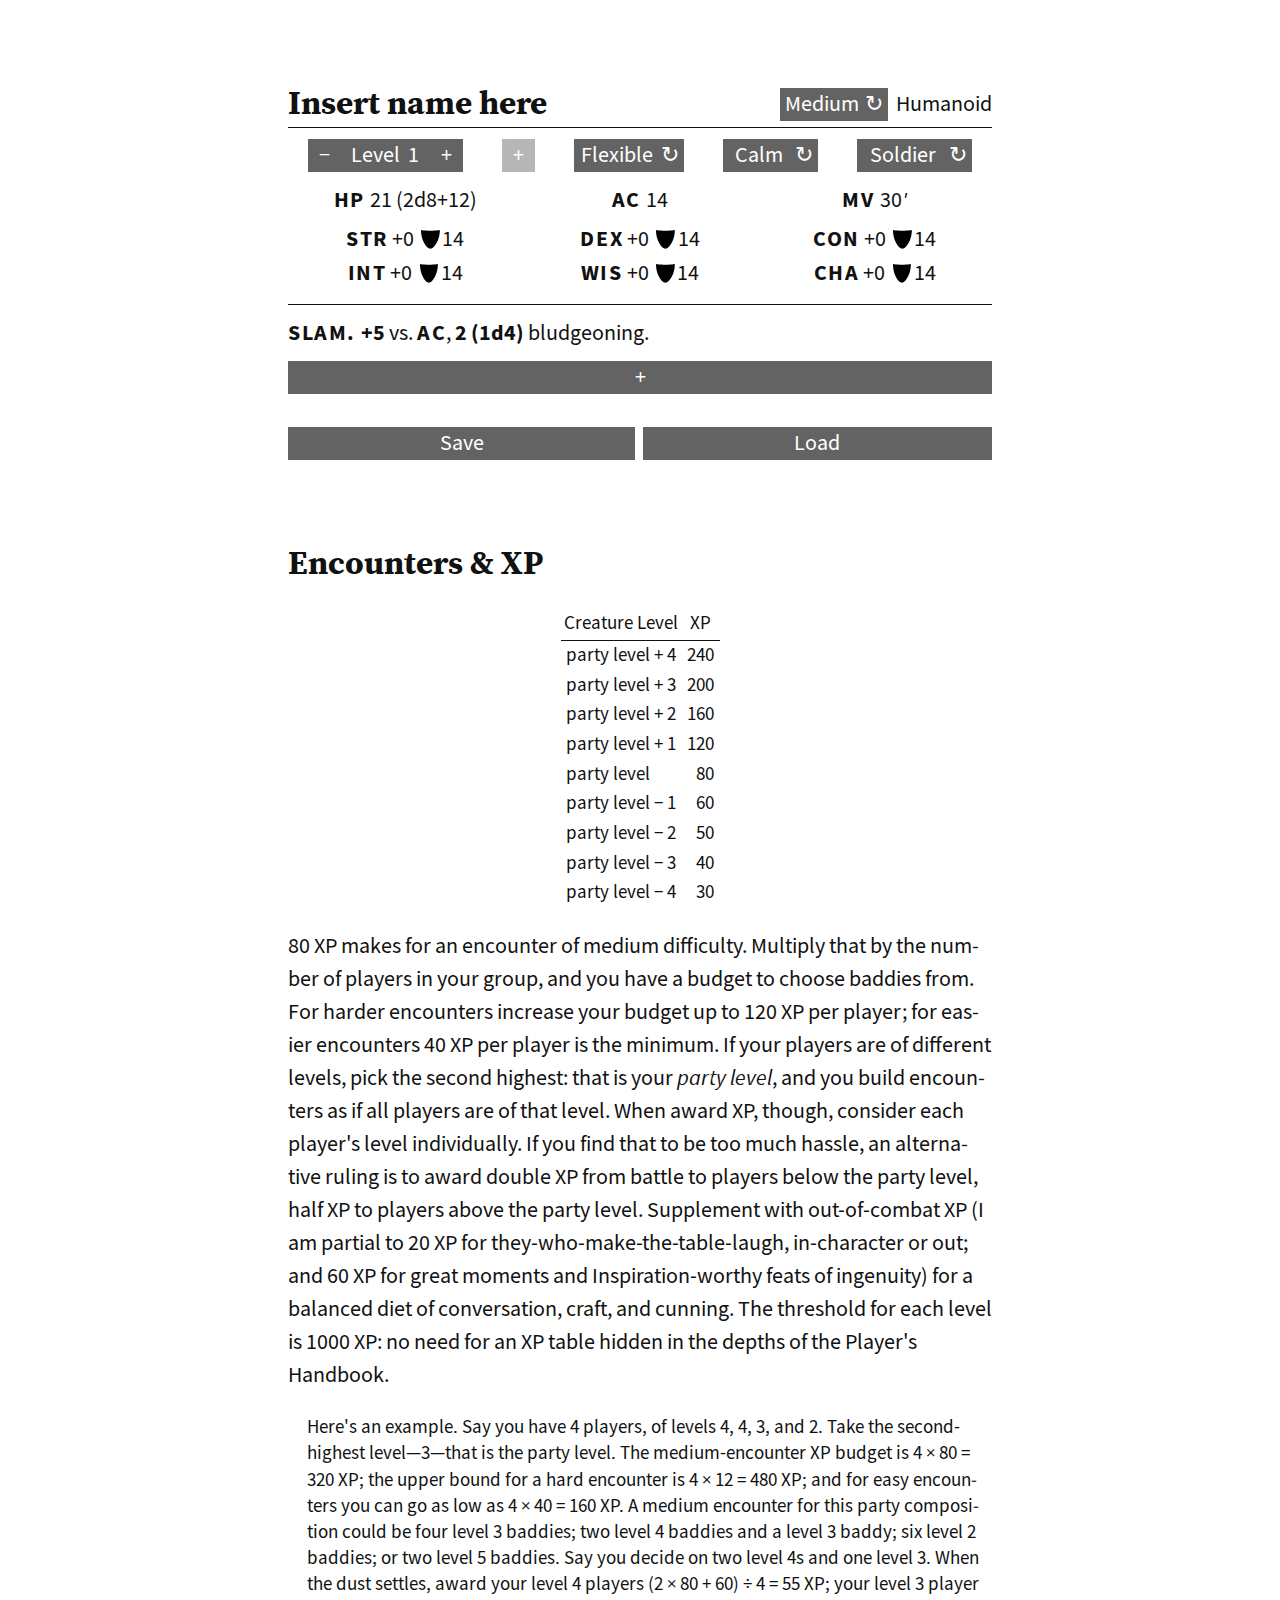
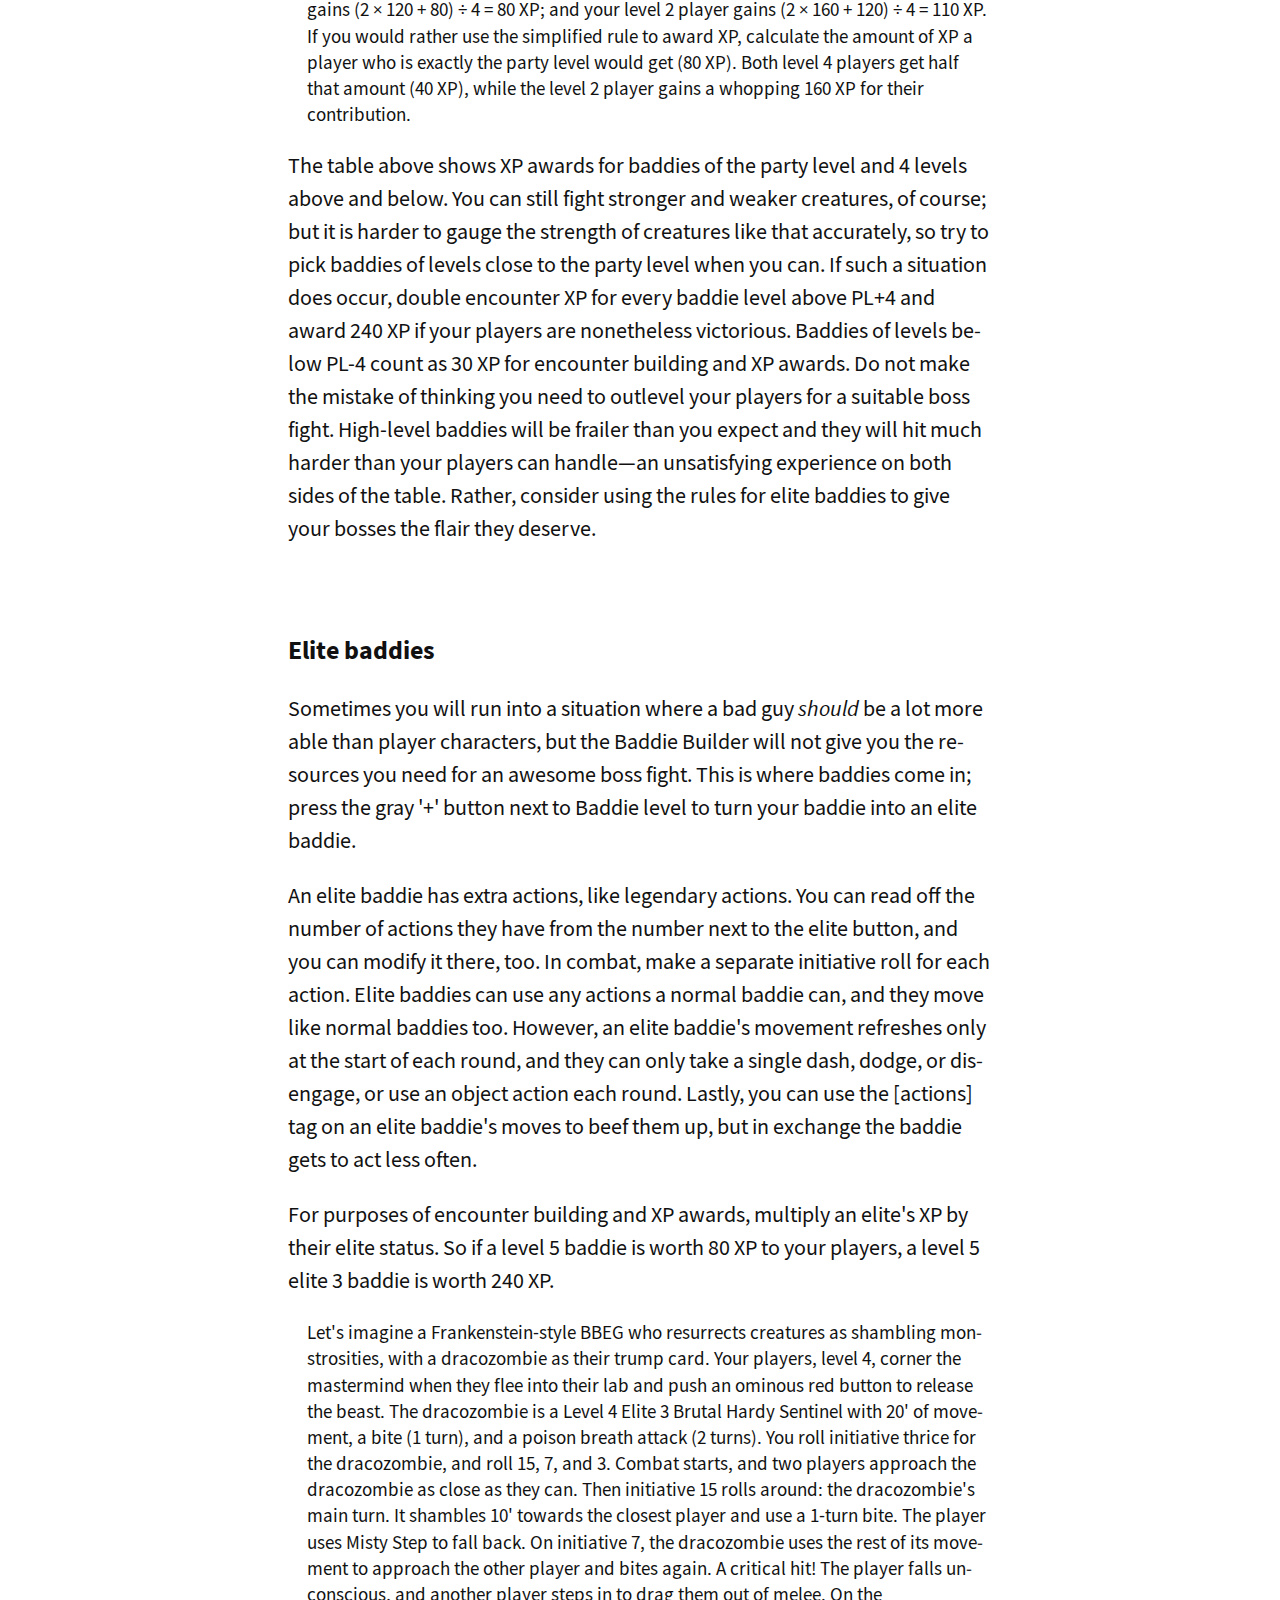
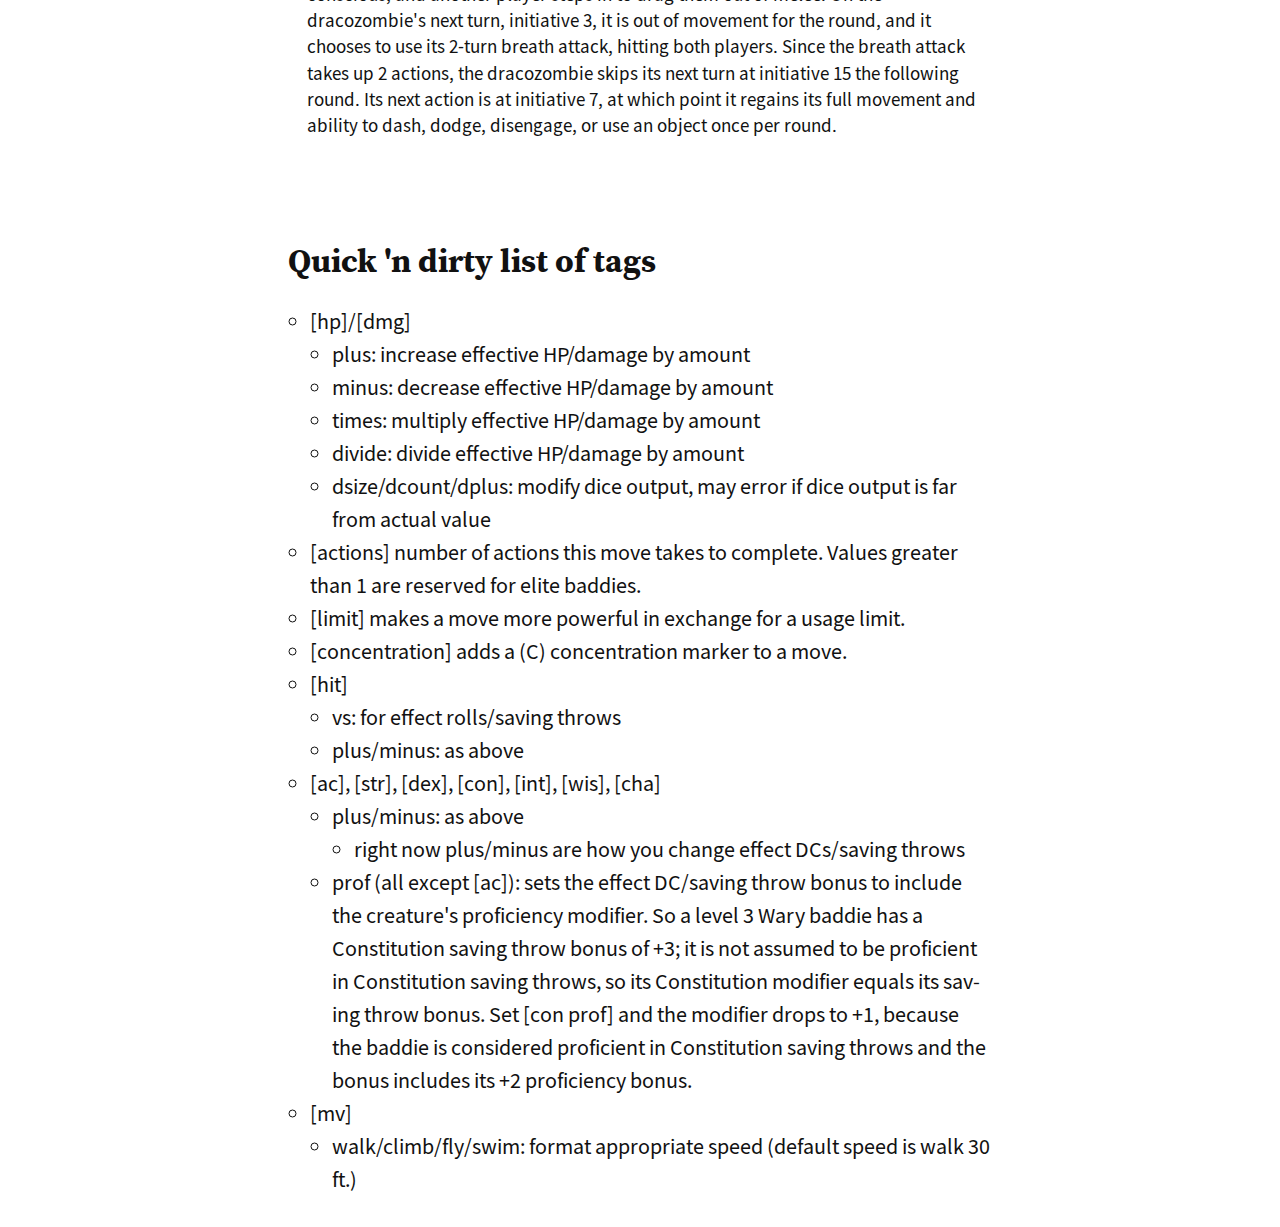
==== commit 14342dd3: "fmt" ====
--- a/index.html
+++ b/index.html
@@ -1 +1 @@
-<!DOCTYPE html><html lang="en"><head><title>The Baddie Builder&mdash;Baddie Build and Get Hit!</title><meta name="viewport" content="width=device-width, initial-scale=1.0"><link rel="stylesheet" href="./style/fonts.css"><link rel="stylesheet" href="./style/block.css"><link rel="shortcut icon" href="./res/flex.png" type="image/png"></head><body><div class="flexmid secbr"><div class="block"><div class="cols sep"><div class="entry" id="title"><div class="disp titlewrapbottom h huge" onclick="toggleEntry(this)"></div><div class="edit hide" contenteditable onblur="toggleEntry(this)" autocomplete="off"></div></div><div class="flexnone textr"><div class="word buttonshape buttoncolor buttonselect" id="size" onclick="cycleKeywords(this, SIZE_CYCLE)"><span>Medium</span><div class="floatr padl">&orarr;</div></div><div class="word entry" id="type"><div class="disp" onclick="toggleEntry(this)"></div><div class="disp edit hide" contenteditable onblur="toggleEntry(this)" autocomplete="off">Humanoid</div></div></div></div><div class="flexmid medbr"><div><div class="inlineblock widebuttonshape buttoncolor buttonselect" onclick="adjCounter(this, -1, MIN_LV, MAX_LV)">&minus;</div><div class="inlineblock buttonshape buttoncolor" style="width:3.55rem"><div class="word">Level</div><div class="word val" id="lv">1</div></div><div class="inlineblock widebuttonshape buttoncolor buttonselect" onclick="adjCounter(this, 1, MIN_LV, MAX_LV)">+</div></div><div class="flex"><div class="fold"><div class="inlineblock widebuttonshape buttoncolor buttonselect" onclick="adjEliteCounter(this.parentElement.nextSibling, -1)">&minus;</div><div class="inlineblock buttonshape buttoncolor" style="width:3.2rem"><div class="word">Elite</div><div class="word val" id="actionCount">1</div></div></div><div class="widebuttonshape buttoncolor buttonselect off" onclick="adjEliteCounter(this, 1)">+</div></div><div class="buttonshape buttoncolor buttonselect" id="bdhit" style="width:4.525rem" onclick="cycleKeywords(this, BDHIT_CYCLE)"><span>Flexible</span><div class="floatr padl">&orarr;</div></div><div class="buttonshape buttoncolor buttonselect" id="plhit" style="width:3.825rem" onclick="cycleKeywords(this, PLHIT_CYCLE)"><span>Calm</span><div class="floatr padl">&orarr;</div></div><div class="buttonshape buttoncolor buttonselect" id="defmul" style="width:4.735rem" onclick="cycleKeywords(this, DEFMUL_CYCLE)"><span>Soldier</span><div class="floatr padl">&orarr;</div></div></div><div class="grid3x3 medbr"><div class="entry textm" id="hp"><div class="disp" onclick="toggleEntry(this)"></div><div class="disp edit hide" contenteditable onblur="toggleEntry(this)" autocomplete="off">[hp]</div></div><div class="entry textm" id="ac"><div class="disp" onclick="toggleEntry(this)"></div><div class="disp edit hide" contenteditable onblur="toggleEntry(this)" autocomplete="off">[ac]</div></div><div class="entry textm" id="mv"><div class="disp" onclick="toggleEntry(this)"></div><div class="disp edit hide" contenteditable onblur="toggleEntry(this)" autocomplete="off">[mv]</div></div><div class="entry textm tinybr" id="str"><div class="disp" onclick="toggleEntry(this)"></div><div class="disp edit hide" contenteditable onblur="toggleEntry(this)" autocomplete="off">[str]</div></div><div class="entry textm tinybr" id="dex"><div class="disp" onclick="toggleEntry(this)"></div><div class="disp edit hide" contenteditable onblur="toggleEntry(this)" autocomplete="off">[dex]</div></div><div class="entry textm tinybr" id="con"><div class="disp" onclick="toggleEntry(this)"></div><div class="disp edit hide" contenteditable onblur="toggleEntry(this)" autocomplete="off">[con]</div></div><div class="entry textm" id="int"><div class="disp" onclick="toggleEntry(this)"></div><div class="disp edit hide" contenteditable onblur="toggleEntry(this)" autocomplete="off">[int]</div></div><div class="entry textm" id="wis"><div class="disp" onclick="toggleEntry(this)"></div><div class="disp edit hide" contenteditable onblur="toggleEntry(this)" autocomplete="off">[wis]</div></div><div class="entry textm" id="cha"><div class="disp" onclick="toggleEntry(this)"></div><div class="disp edit hide" contenteditable onblur="toggleEntry(this)" autocomplete="off">[cha]</div></div></div><div id="actions"><div class="sep smallbr"></div><div class="entry medbr action"><div class="disp" onclick="toggleEntry(this)"></div><div class="edit hide" contenteditable onblur="toggleEntry(this)" autocomplete="off">Slam. [hit]; [dmg] bludgeoning.</div></div><div class="buttonshape buttoncolor buttonselect medbr" onclick="appendEntry(this)">+</div></div><div class="cols bigbr"><div class="buttonshape buttoncolor buttonselect flexgrow word" onclick="saveEntries(this)">Save</div><div class="buttonshape buttoncolor buttonselect flexgrow word" onclick="loadEntries(this)">Load</div></div></div></div><div class="flexmid"><div class="block"><h2 class="secbr">Encounters & XP</h2><div class="flexmid"><table><tr class="sep"><th class="textm">Creature Level</th> <th>XP</th></tr><tr><td class="textl">party level + 4</td> <td class="textr">240</td></tr><tr><td class="textl">party level + 3</td> <td class="textr">200</td></tr><tr><td class="textl">party level + 2</td> <td class="textr">160</td></tr><tr><td class="textl">party level + 1</td> <td class="textr">120</td></tr><tr><td class="textl">party level</td> <td class="textr">80</td></tr><tr><td class="textl">party level &minus; 1</td> <td class="textr">60</td></tr><tr><td class="textl">party level &minus; 2</td> <td class="textr">50</td></tr><tr><td class="textl">party level &minus; 3</td> <td class="textr">40</td></tr><tr><td class="textl">party level &minus; 4</td> <td class="textr">30</td></tr></table></div><p>80&nbsp;XP makes for an encounter of medium difficulty. Multiply that by the number of players in your group, and you have a budget to choose baddies from. For harder encounters increase your budget up to 120&nbsp;XP per player; for easier encounters 40&nbsp;XP per player is the minimum. If your players are of different levels, pick the second highest: that is your <em>party level</em>, and you build encounters as if all players are of that level. When award XP, though, consider each player's level individually. If you find that to be too much hassle, an alternative ruling is to award double XP from battle to players below the party level, half XP to players above the party level. Supplement with out-of-combat XP (I am partial to 20&nbsp;XP for they-who-make-the-table-laugh, in-character or out; and 60&nbsp;XP for great moments and Inspiration-worthy feats of ingenuity) for a balanced diet of conversation, craft, and cunning. The threshold for each level is 1000 XP: no need for an XP table hidden in the depths of the Player's Handbook.</p><p class="example">Here's an example. Say you have 4 players, of levels 4, 4, 3, and 2. Take the second-highest level&mdash;3&mdash;that is the party level. The medium-encounter XP budget is 4&nbsp;&times;&nbsp;80 = 320&nbsp;XP; the upper bound for a hard encounter is 4&nbsp;&times;&nbsp;12 = 480&nbsp;XP; and for easy encounters you can go as low as 4&nbsp;&times;&nbsp;40 = 160&nbsp;XP. A medium encounter for this party composition could be four level 3 baddies; two level 4 baddies and a level 3 baddy; six level 2 baddies; or two level 5 baddies. Say you decide on two level 4s and one level 3. When the dust settles, award your level 4 players (2&nbsp;&times;&nbsp;80&nbsp;+&nbsp;60)&nbsp;&divide;&nbsp;4 = 55&nbsp;XP; your level 3 player gains (2&nbsp;&times;&nbsp;120&nbsp;+&nbsp;80)&nbsp;&divide;&nbsp;4 = 80&nbsp;XP; and your level 2 player gains (2&nbsp;&times;&nbsp;160&nbsp;+&nbsp;120)&nbsp;&divide;&nbsp;4 = 110&nbsp;XP. If you would rather use the simplified rule to award XP, calculate the amount of XP a player who is exactly the party level would get (80&nbsp;XP). Both level 4 players get half that amount (40&nbsp;XP), while the level 2 player gains a whopping 160&nbsp;XP for their contribution.</p><p>The table above shows XP awards for baddies of the party level and 4 levels above and below. You can still fight stronger and weaker creatures, of course; but it is harder to gauge the strength of creatures like that accurately, so try to pick baddies of levels close to the party level when you can. If such a situation does occur, double encounter XP for every baddie level above PL+4 and award 240&nbsp;XP if your players are nonetheless victorious. Baddies of levels below PL-4 count as 30&nbsp;XP for encounter building and XP awards. Do not make the mistake of thinking you need to outlevel your players for a suitable boss fight. High-level baddies will be frailer than you expect and they will hit much harder than your players can handle&mdash;an unsatisfying experience on both sides of the table. Rather, consider using the rules for elite baddies to give your bosses the flair they deserve.</p><h3 class="secbr">Elite baddies</h3><p>Sometimes you will run into a situation where a bad guy <em>should</em> be a lot more able than player characters, but the Baddie Builder will not give you the resources you need for an awesome boss fight. This is where <elite></elite> baddies come in; press the gray '+' button next to Baddie level to turn your baddie into an elite baddie.</p><p>An elite baddie has extra actions, like legendary actions. You can read off the number of actions they have from the number next to the elite button, and you can modify it there, too. In combat, make a separate initiative roll for each action. Elite baddies can use any actions a normal baddie can, and they move like normal baddies too. However, an elite baddie's movement refreshes only at the start of each round, and they can only take a single dash, dodge, or disengage, or use an object action each round. Lastly, you can use the [actions] tag on an elite baddie's moves to beef them up, but in exchange the baddie gets to act less often.</p><p>For purposes of encounter building and XP awards, multiply an elite's XP by their elite status. So if a level 5 baddie is worth 80 XP to your players, a level 5 elite 3 baddie is worth 240 XP.</p><p class="example">Let's imagine a Frankenstein-style BBEG who resurrects creatures as shambling monstrosities, with a dracozombie as their trump card. Your players, level 4, corner the mastermind when they flee into their lab and push an ominous red button to release the beast. The dracozombie is a Level 4 Elite 3 Brutal Hardy Sentinel with 20' of movement, a bite (1 turn), and a poison breath attack (2 turns). You roll initiative thrice for the dracozombie, and roll 15, 7, and 3. Combat starts, and two players approach the dracozombie as close as they can. Then initiative 15 rolls around: the dracozombie's main turn.  It shambles 10' towards the closest player and use a 1-turn bite. The player uses Misty Step to fall back. On initiative 7, the dracozombie uses the rest of its movement to approach the other player and bites again. A critical hit! The player falls unconscious, and another player steps in to drag them out of melee. On the dracozombie's next turn, initiative 3, it is out of movement for the round, and it chooses to use its 2-turn breath attack, hitting both players. Since the breath attack takes up 2 actions, the dracozombie skips its next turn at initiative 15 the following round. Its next action is at initiative 7, at which point it regains its full movement and ability to dash, dodge, disengage, or use an object once per round.</p></div></div><div class="flexmid"><div class="block"><h2 class="secbr">Quick 'n dirty list of tags</h2><ul><li>[hp]/[dmg]<ul><li>plus: increase effective HP/damage by amount</li><li>minus: decrease effective HP/damage by amount</li><li>times: multiply effective HP/damage by amount</li><li>divide: divide effective HP/damage by amount</li><li>dsize/dcount/dplus: modify dice output, may error if dice output is far from actual value</li></ul></li><li>[actions] number of actions this move takes to complete. Values greater than 1 are reserved for elite baddies.</li><li>[limit] makes a move more powerful in exchange for a usage limit.</li><li>[concentration] adds a (C) concentration marker to a move.</li><li>[hit]<ul><li>vs: for effect rolls/saving throws</li><li>plus/minus: as above</li></ul></li><li>[ac], [str], [dex], [con], [int], [wis], [cha]<ul><li>plus/minus: as above<ul><li>right now plus/minus are how you change effect DCs/saving throws</li></ul></li><li>prof (all except [ac]): sets the effect DC/saving throw bonus to include the creature's proficiency modifier. So a level 3 Wary baddie has a Constitution saving throw bonus of +3; it is not assumed to be proficient in Constitution saving throws, so its Constitution modifier equals its saving throw bonus. Set [con prof] and the modifier drops to +1, because the baddie is considered proficient  in Constitution saving throws and the bonus includes its +2 proficiency bonus.</li></ul></li><li>[mv]<ul><li>walk/climb/fly/swim: format appropriate speed (default speed is walk 30 ft.)</li></ul></li></ul></div></div><script src="./script/utils.js"></script><script src="./script/const.js"></script><script src="./script/print.js"></script><script src="./script/solve.js"></script><script src="./script/entry.js"></script><script src="./script/parse.js"></script><script src="./script/block.js"></script><script>refresh()</script></body></html>+<!DOCTYPE html><html lang="en"><head><title>The Baddie Builder&mdash;Baddie Build and Get Hit!</title><meta name="viewport" content="width=device-width, initial-scale=1.0"><link rel="stylesheet" href="./style/fonts.css"><link rel="stylesheet" href="./style/block.css"><link rel="shortcut icon" href="./res/flex.png" type="image/png"></head><body><div class="flexmid secbr"><div class="block"><div class="cols sep"><div class="entry" id="title"><div class="disp titlewrapbottom h huge" onclick="toggleEntry(this)"></div><div class="edit minwidth hide" contenteditable onblur="toggleEntry(this)" autocomplete="off"></div></div><div class="flexnone textr"><div class="word buttonshape buttoncolor buttonselect" id="size" onclick="cycleKeywords(this, SIZE_CYCLE)"><span>Medium</span><div class="floatr padl">&orarr;</div></div><div class="word entry" id="type"><div class="disp" onclick="toggleEntry(this)"></div><div class="edit minwidth hide" contenteditable onblur="toggleEntry(this)" autocomplete="off">Humanoid</div></div></div></div><div class="flexmid medbr"><div><div class="inlineblock widebuttonshape buttoncolor buttonselect" onclick="adjCounter(this, -1, MIN_LV, MAX_LV)">&minus;</div><div class="inlineblock buttonshape buttoncolor" style="width:3.55rem"><div class="word">Level</div><div class="word val" id="lv">1</div></div><div class="inlineblock widebuttonshape buttoncolor buttonselect" onclick="adjCounter(this, 1, MIN_LV, MAX_LV)">+</div></div><div class="flex"><div class="fold"><div class="inlineblock widebuttonshape buttoncolor buttonselect" onclick="adjEliteCounter(this.parentElement.nextSibling, -1)">&minus;</div><div class="inlineblock buttonshape buttoncolor" style="width:3.2rem"><div class="word">Elite</div><div class="word val" id="actionCount">1</div></div></div><div class="widebuttonshape buttoncolor buttonselect off" onclick="adjEliteCounter(this, 1)">+</div></div><div class="buttonshape buttoncolor buttonselect" id="bdhit" style="width:4.525rem" onclick="cycleKeywords(this, BDHIT_CYCLE)"><span>Flexible</span><div class="floatr padl">&orarr;</div></div><div class="buttonshape buttoncolor buttonselect" id="plhit" style="width:3.825rem" onclick="cycleKeywords(this, PLHIT_CYCLE)"><span>Calm</span><div class="floatr padl">&orarr;</div></div><div class="buttonshape buttoncolor buttonselect" id="defmul" style="width:4.735rem" onclick="cycleKeywords(this, DEFMUL_CYCLE)"><span>Soldier</span><div class="floatr padl">&orarr;</div></div></div><div class="grid3x3 medbr"><div class="entry textm" id="hp"><div class="disp" onclick="toggleEntry(this)"></div><div class="edit hide" contenteditable onblur="toggleEntry(this)" autocomplete="off">[hp]</div></div><div class="entry textm" id="ac"><div class="disp" onclick="toggleEntry(this)"></div><div class="edit hide" contenteditable onblur="toggleEntry(this)" autocomplete="off">[ac]</div></div><div class="entry textm" id="mv"><div class="disp" onclick="toggleEntry(this)"></div><div class="edit hide" contenteditable onblur="toggleEntry(this)" autocomplete="off">[mv]</div></div><div class="entry textm tinybr" id="str"><div class="disp" onclick="toggleEntry(this)"></div><div class="edit hide" contenteditable onblur="toggleEntry(this)" autocomplete="off">[str]</div></div><div class="entry textm tinybr" id="dex"><div class="disp" onclick="toggleEntry(this)"></div><div class="edit hide" contenteditable onblur="toggleEntry(this)" autocomplete="off">[dex]</div></div><div class="entry textm tinybr" id="con"><div class="disp" onclick="toggleEntry(this)"></div><div class="edit hide" contenteditable onblur="toggleEntry(this)" autocomplete="off">[con]</div></div><div class="entry textm" id="int"><div class="disp" onclick="toggleEntry(this)"></div><div class="edit hide" contenteditable onblur="toggleEntry(this)" autocomplete="off">[int]</div></div><div class="entry textm" id="wis"><div class="disp" onclick="toggleEntry(this)"></div><div class="edit hide" contenteditable onblur="toggleEntry(this)" autocomplete="off">[wis]</div></div><div class="entry textm" id="cha"><div class="disp" onclick="toggleEntry(this)"></div><div class="edit hide" contenteditable onblur="toggleEntry(this)" autocomplete="off">[cha]</div></div></div><div id="actions"><div class="sep smallbr"></div><div class="entry medbr action"><div class="disp" onclick="toggleEntry(this)"></div><div class="edit hide" contenteditable onblur="toggleEntry(this)" autocomplete="off">Slam. [hit], [dmg] bludgeoning.</div></div><div class="buttonshape buttoncolor buttonselect medbr" onclick="appendEntry(this)">+</div></div><div class="cols bigbr"><div class="buttonshape buttoncolor buttonselect flexgrow word" onclick="saveEntries(this)">Save</div><div class="buttonshape buttoncolor buttonselect flexgrow word" onclick="loadEntries(this)">Load</div></div></div></div><div class="flexmid"><div class="block"><h2 class="secbr">Encounters & XP</h2><div class="flexmid"><table><tr class="sep"><th class="textm">Creature Level</th> <th>XP</th></tr><tr><td class="textl">party level + 4</td> <td class="textr">240</td></tr><tr><td class="textl">party level + 3</td> <td class="textr">200</td></tr><tr><td class="textl">party level + 2</td> <td class="textr">160</td></tr><tr><td class="textl">party level + 1</td> <td class="textr">120</td></tr><tr><td class="textl">party level</td> <td class="textr">80</td></tr><tr><td class="textl">party level &minus; 1</td> <td class="textr">60</td></tr><tr><td class="textl">party level &minus; 2</td> <td class="textr">50</td></tr><tr><td class="textl">party level &minus; 3</td> <td class="textr">40</td></tr><tr><td class="textl">party level &minus; 4</td> <td class="textr">30</td></tr></table></div><p>80&nbsp;XP makes for an encounter of medium difficulty. Multiply that by the number of players in your group, and you have a budget to choose baddies from. For harder encounters increase your budget up to 120&nbsp;XP per player; for easier encounters 40&nbsp;XP per player is the minimum. If your players are of different levels, pick the second highest: that is your <em>party level</em>, and you build encounters as if all players are of that level. When award XP, though, consider each player's level individually. If you find that to be too much hassle, an alternative ruling is to award double XP from battle to players below the party level, half XP to players above the party level. Supplement with out-of-combat XP (I am partial to 20&nbsp;XP for they-who-make-the-table-laugh, in-character or out; and 60&nbsp;XP for great moments and Inspiration-worthy feats of ingenuity) for a balanced diet of conversation, craft, and cunning. The threshold for each level is 1000 XP: no need for an XP table hidden in the depths of the Player's Handbook.</p><p class="example">Here's an example. Say you have 4 players, of levels 4, 4, 3, and 2. Take the second-highest level&mdash;3&mdash;that is the party level. The medium-encounter XP budget is 4&nbsp;&times;&nbsp;80 = 320&nbsp;XP; the upper bound for a hard encounter is 4&nbsp;&times;&nbsp;12 = 480&nbsp;XP; and for easy encounters you can go as low as 4&nbsp;&times;&nbsp;40 = 160&nbsp;XP. A medium encounter for this party composition could be four level 3 baddies; two level 4 baddies and a level 3 baddy; six level 2 baddies; or two level 5 baddies. Say you decide on two level 4s and one level 3. When the dust settles, award your level 4 players (2&nbsp;&times;&nbsp;80&nbsp;+&nbsp;60)&nbsp;&divide;&nbsp;4 = 55&nbsp;XP; your level 3 player gains (2&nbsp;&times;&nbsp;120&nbsp;+&nbsp;80)&nbsp;&divide;&nbsp;4 = 80&nbsp;XP; and your level 2 player gains (2&nbsp;&times;&nbsp;160&nbsp;+&nbsp;120)&nbsp;&divide;&nbsp;4 = 110&nbsp;XP. If you would rather use the simplified rule to award XP, calculate the amount of XP a player who is exactly the party level would get (80&nbsp;XP). Both level 4 players get half that amount (40&nbsp;XP), while the level 2 player gains a whopping 160&nbsp;XP for their contribution.</p><p>The table above shows XP awards for baddies of the party level and 4 levels above and below. You can still fight stronger and weaker creatures, of course; but it is harder to gauge the strength of creatures like that accurately, so try to pick baddies of levels close to the party level when you can. If such a situation does occur, double encounter XP for every baddie level above PL+4 and award 240&nbsp;XP if your players are nonetheless victorious. Baddies of levels below PL-4 count as 30&nbsp;XP for encounter building and XP awards. Do not make the mistake of thinking you need to outlevel your players for a suitable boss fight. High-level baddies will be frailer than you expect and they will hit much harder than your players can handle&mdash;an unsatisfying experience on both sides of the table. Rather, consider using the rules for elite baddies to give your bosses the flair they deserve.</p><h3 class="secbr">Elite baddies</h3><p>Sometimes you will run into a situation where a bad guy <em>should</em> be a lot more able than player characters, but the Baddie Builder will not give you the resources you need for an awesome boss fight. This is where <elite></elite> baddies come in; press the gray '+' button next to Baddie level to turn your baddie into an elite baddie.</p><p>An elite baddie has extra actions, like legendary actions. You can read off the number of actions they have from the number next to the elite button, and you can modify it there, too. In combat, make a separate initiative roll for each action. Elite baddies can use any actions a normal baddie can, and they move like normal baddies too. However, an elite baddie's movement refreshes only at the start of each round, and they can only take a single dash, dodge, or disengage, or use an object action each round. Lastly, you can use the [actions] tag on an elite baddie's moves to beef them up, but in exchange the baddie gets to act less often.</p><p>For purposes of encounter building and XP awards, multiply an elite's XP by their elite status. So if a level 5 baddie is worth 80 XP to your players, a level 5 elite 3 baddie is worth 240 XP.</p><p class="example">Let's imagine a Frankenstein-style BBEG who resurrects creatures as shambling monstrosities, with a dracozombie as their trump card. Your players, level 4, corner the mastermind when they flee into their lab and push an ominous red button to release the beast. The dracozombie is a Level 4 Elite 3 Brutal Hardy Sentinel with 20' of movement, a bite (1 turn), and a poison breath attack (2 turns). You roll initiative thrice for the dracozombie, and roll 15, 7, and 3. Combat starts, and two players approach the dracozombie as close as they can. Then initiative 15 rolls around: the dracozombie's main turn.  It shambles 10' towards the closest player and use a 1-turn bite. The player uses Misty Step to fall back. On initiative 7, the dracozombie uses the rest of its movement to approach the other player and bites again. A critical hit! The player falls unconscious, and another player steps in to drag them out of melee. On the dracozombie's next turn, initiative 3, it is out of movement for the round, and it chooses to use its 2-turn breath attack, hitting both players. Since the breath attack takes up 2 actions, the dracozombie skips its next turn at initiative 15 the following round. Its next action is at initiative 7, at which point it regains its full movement and ability to dash, dodge, disengage, or use an object once per round.</p></div></div><div class="flexmid"><div class="block"><h2 class="secbr">Quick 'n dirty list of tags</h2><ul><li>[hp]/[dmg]<ul><li>plus: increase effective HP/damage by amount</li><li>minus: decrease effective HP/damage by amount</li><li>times: multiply effective HP/damage by amount</li><li>divide: divide effective HP/damage by amount</li><li>dsize/dcount/dplus: modify dice output, may error if dice output is far from actual value</li></ul></li><li>[actions] number of actions this move takes to complete. Values greater than 1 are reserved for elite baddies.</li><li>[limit] makes a move more powerful in exchange for a usage limit.</li><li>[concentration] adds a (C) concentration marker to a move.</li><li>[hit]<ul><li>vs: for effect rolls/saving throws</li><li>plus/minus: as above</li></ul></li><li>[ac], [str], [dex], [con], [int], [wis], [cha]<ul><li>plus/minus: as above<ul><li>right now plus/minus are how you change effect DCs/saving throws</li></ul></li><li>prof (all except [ac]): sets the effect DC/saving throw bonus to include the creature's proficiency modifier. So a level 3 Wary baddie has a Constitution saving throw bonus of +3; it is not assumed to be proficient in Constitution saving throws, so its Constitution modifier equals its saving throw bonus. Set [con prof] and the modifier drops to +1, because the baddie is considered proficient  in Constitution saving throws and the bonus includes its +2 proficiency bonus.</li></ul></li><li>[mv]<ul><li>walk/climb/fly/swim: format appropriate speed (default speed is walk 30 ft.)</li></ul></li></ul></div></div><script src="./script/utils.js"></script><script src="./script/const.js"></script><script src="./script/print.js"></script><script src="./script/solve.js"></script><script src="./script/entry.js"></script><script src="./script/parse.js"></script><script src="./script/block.js"></script><script>refresh()</script></body></html>--- a/style/block.css
+++ b/style/block.css
@@ -79,6 +79,10 @@
 
 .padl {
   padding-left: 0.25rem;
+}
+
+.minwidth {
+  min-width: 2rem;
 }
 
 html {
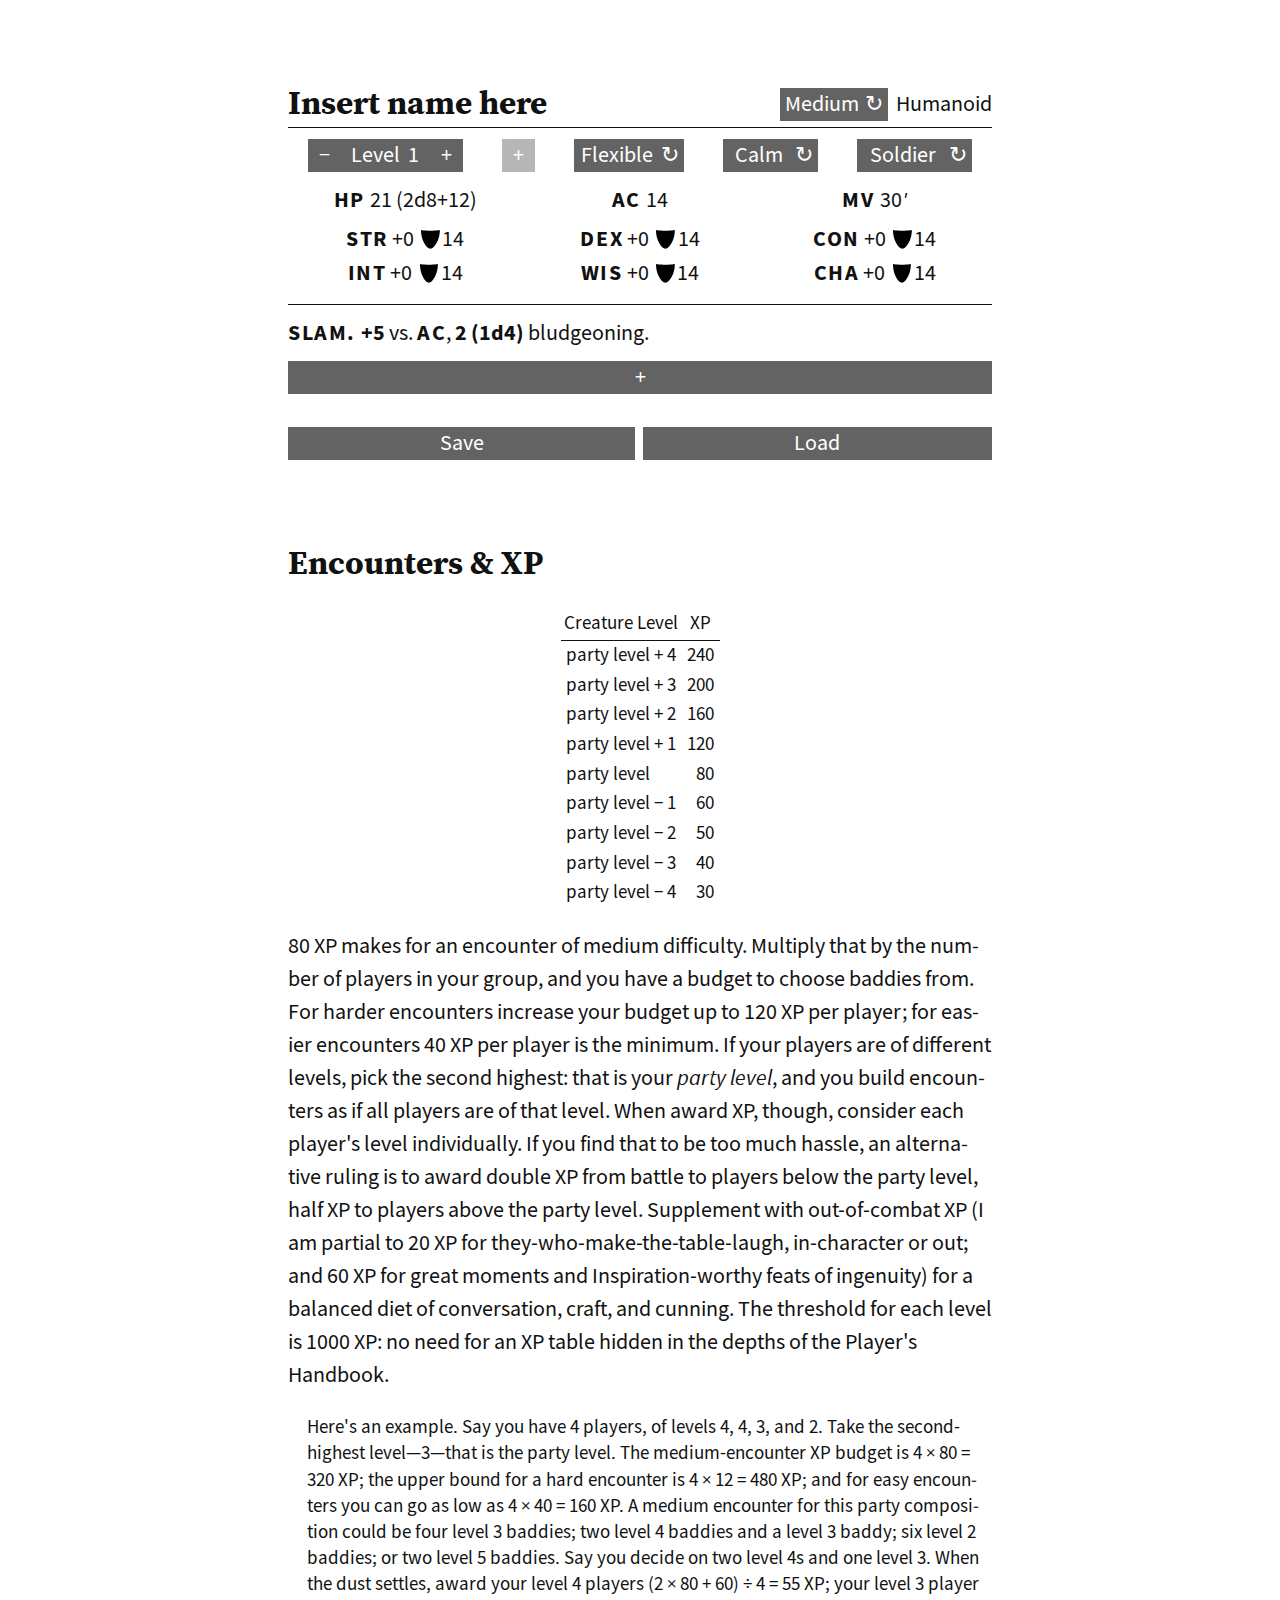
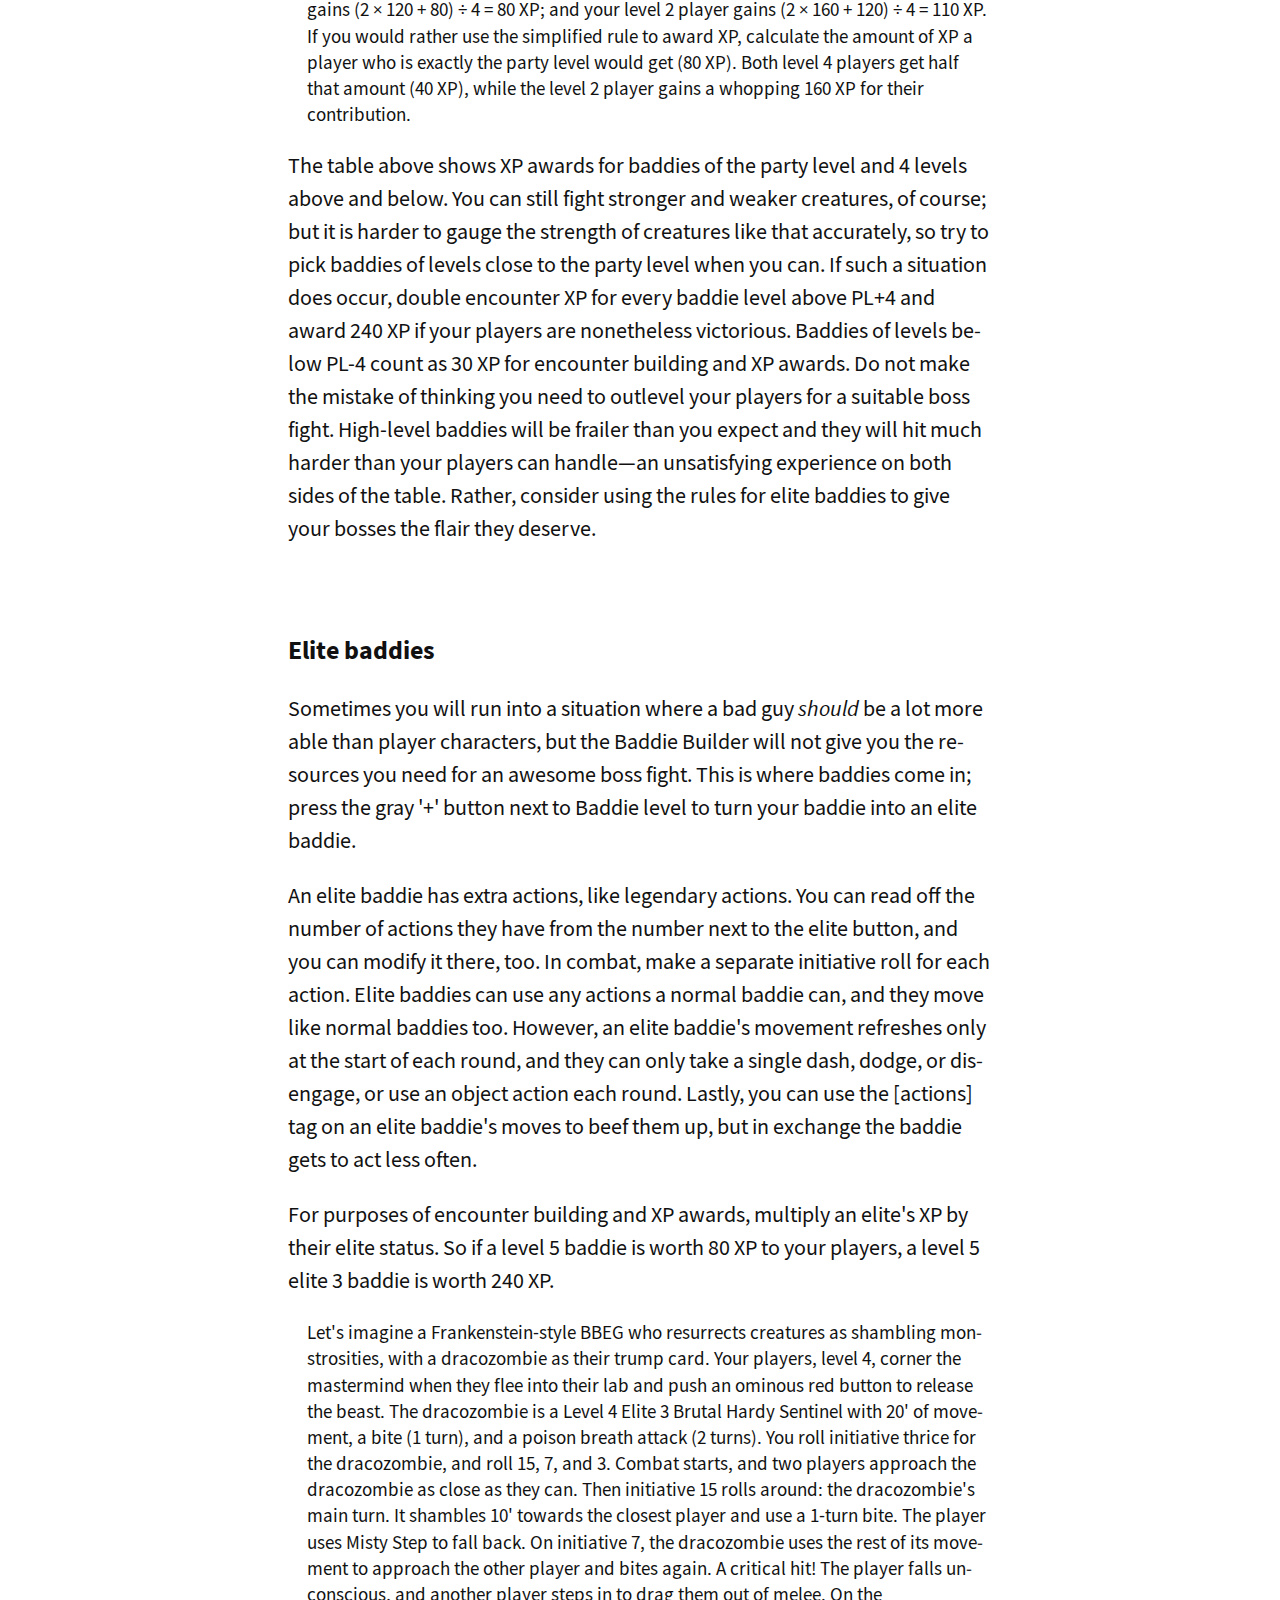
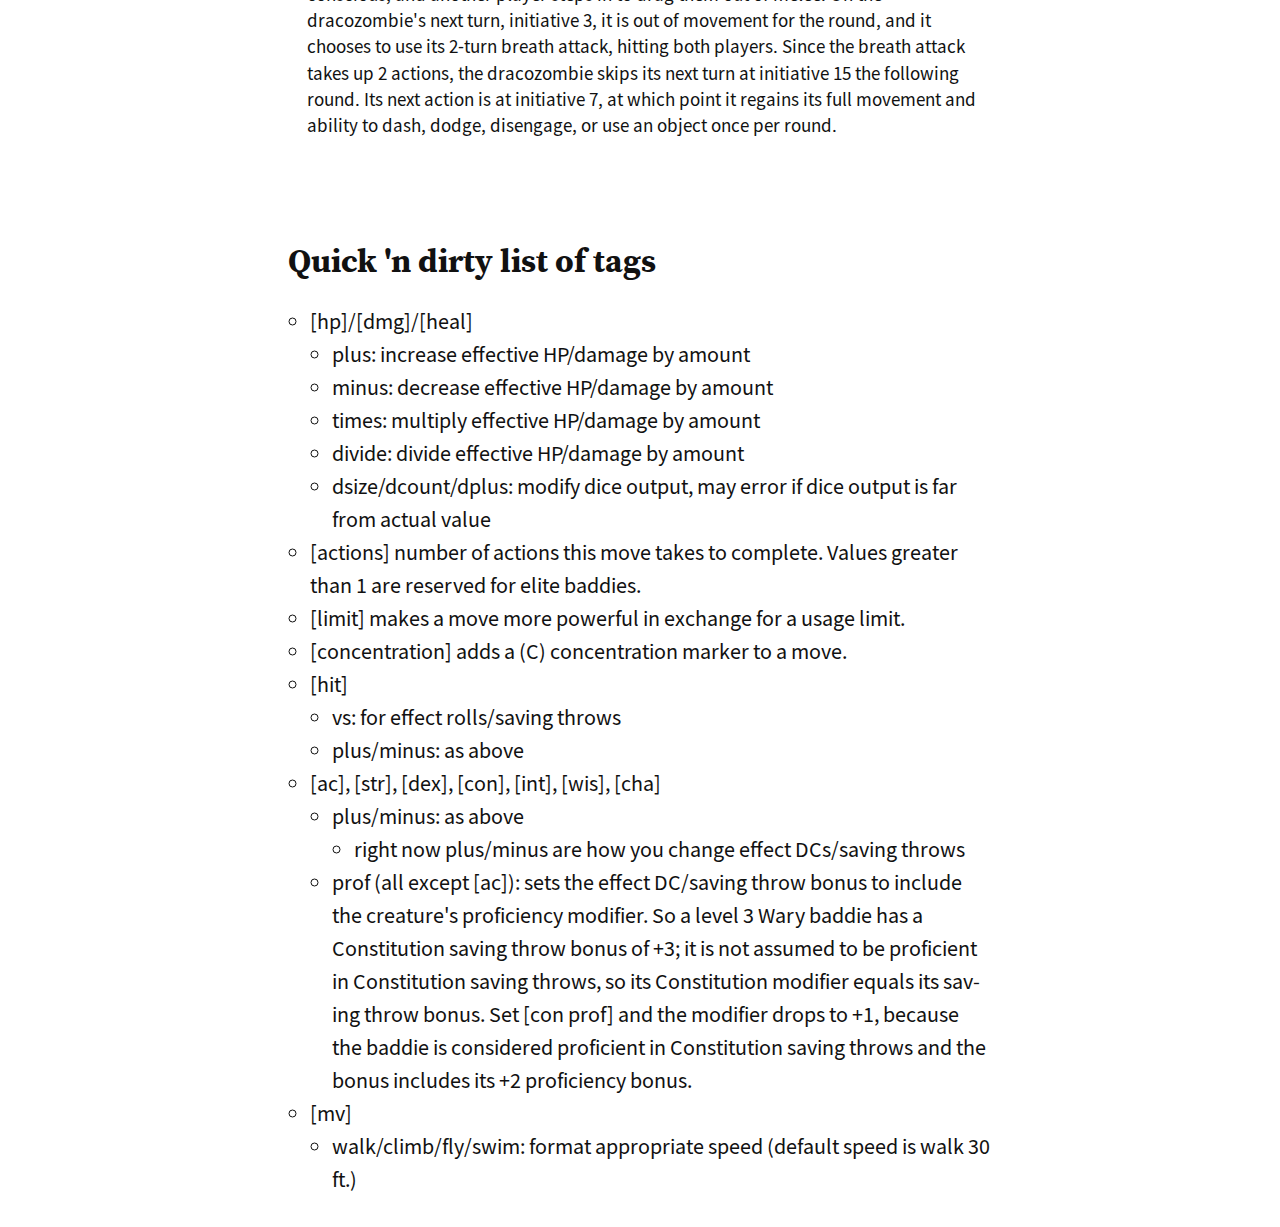
==== commit ff1aa08b: "healing" ====
--- a/index.html
+++ b/index.html
@@ -1 +1 @@
-<!DOCTYPE html><html lang="en"><head><title>The Baddie Builder&mdash;Baddie Build and Get Hit!</title><meta name="viewport" content="width=device-width, initial-scale=1.0"><link rel="stylesheet" href="./style/fonts.css"><link rel="stylesheet" href="./style/block.css"><link rel="shortcut icon" href="./res/flex.png" type="image/png"></head><body><div class="flexmid secbr"><div class="block"><div class="cols sep"><div class="entry" id="title"><div class="disp titlewrapbottom h huge" onclick="toggleEntry(this)"></div><div class="edit minwidth hide" contenteditable onblur="toggleEntry(this)" autocomplete="off"></div></div><div class="flexnone textr"><div class="word buttonshape buttoncolor buttonselect" id="size" onclick="cycleKeywords(this, SIZE_CYCLE)"><span>Medium</span><div class="floatr padl">&orarr;</div></div><div class="word entry" id="type"><div class="disp" onclick="toggleEntry(this)"></div><div class="edit minwidth hide" contenteditable onblur="toggleEntry(this)" autocomplete="off">Humanoid</div></div></div></div><div class="flexmid medbr"><div><div class="inlineblock widebuttonshape buttoncolor buttonselect" onclick="adjCounter(this, -1, MIN_LV, MAX_LV)">&minus;</div><div class="inlineblock buttonshape buttoncolor" style="width:3.55rem"><div class="word">Level</div><div class="word val" id="lv">1</div></div><div class="inlineblock widebuttonshape buttoncolor buttonselect" onclick="adjCounter(this, 1, MIN_LV, MAX_LV)">+</div></div><div class="flex"><div class="fold"><div class="inlineblock widebuttonshape buttoncolor buttonselect" onclick="adjEliteCounter(this.parentElement.nextSibling, -1)">&minus;</div><div class="inlineblock buttonshape buttoncolor" style="width:3.2rem"><div class="word">Elite</div><div class="word val" id="actionCount">1</div></div></div><div class="widebuttonshape buttoncolor buttonselect off" onclick="adjEliteCounter(this, 1)">+</div></div><div class="buttonshape buttoncolor buttonselect" id="bdhit" style="width:4.525rem" onclick="cycleKeywords(this, BDHIT_CYCLE)"><span>Flexible</span><div class="floatr padl">&orarr;</div></div><div class="buttonshape buttoncolor buttonselect" id="plhit" style="width:3.825rem" onclick="cycleKeywords(this, PLHIT_CYCLE)"><span>Calm</span><div class="floatr padl">&orarr;</div></div><div class="buttonshape buttoncolor buttonselect" id="defmul" style="width:4.735rem" onclick="cycleKeywords(this, DEFMUL_CYCLE)"><span>Soldier</span><div class="floatr padl">&orarr;</div></div></div><div class="grid3x3 medbr"><div class="entry textm" id="hp"><div class="disp" onclick="toggleEntry(this)"></div><div class="edit hide" contenteditable onblur="toggleEntry(this)" autocomplete="off">[hp]</div></div><div class="entry textm" id="ac"><div class="disp" onclick="toggleEntry(this)"></div><div class="edit hide" contenteditable onblur="toggleEntry(this)" autocomplete="off">[ac]</div></div><div class="entry textm" id="mv"><div class="disp" onclick="toggleEntry(this)"></div><div class="edit hide" contenteditable onblur="toggleEntry(this)" autocomplete="off">[mv]</div></div><div class="entry textm tinybr" id="str"><div class="disp" onclick="toggleEntry(this)"></div><div class="edit hide" contenteditable onblur="toggleEntry(this)" autocomplete="off">[str]</div></div><div class="entry textm tinybr" id="dex"><div class="disp" onclick="toggleEntry(this)"></div><div class="edit hide" contenteditable onblur="toggleEntry(this)" autocomplete="off">[dex]</div></div><div class="entry textm tinybr" id="con"><div class="disp" onclick="toggleEntry(this)"></div><div class="edit hide" contenteditable onblur="toggleEntry(this)" autocomplete="off">[con]</div></div><div class="entry textm" id="int"><div class="disp" onclick="toggleEntry(this)"></div><div class="edit hide" contenteditable onblur="toggleEntry(this)" autocomplete="off">[int]</div></div><div class="entry textm" id="wis"><div class="disp" onclick="toggleEntry(this)"></div><div class="edit hide" contenteditable onblur="toggleEntry(this)" autocomplete="off">[wis]</div></div><div class="entry textm" id="cha"><div class="disp" onclick="toggleEntry(this)"></div><div class="edit hide" contenteditable onblur="toggleEntry(this)" autocomplete="off">[cha]</div></div></div><div id="actions"><div class="sep smallbr"></div><div class="entry medbr action"><div class="disp" onclick="toggleEntry(this)"></div><div class="edit hide" contenteditable onblur="toggleEntry(this)" autocomplete="off">Slam. [hit], [dmg] bludgeoning.</div></div><div class="buttonshape buttoncolor buttonselect medbr" onclick="appendEntry(this)">+</div></div><div class="cols bigbr"><div class="buttonshape buttoncolor buttonselect flexgrow word" onclick="saveEntries(this)">Save</div><div class="buttonshape buttoncolor buttonselect flexgrow word" onclick="loadEntries(this)">Load</div></div></div></div><div class="flexmid"><div class="block"><h2 class="secbr">Encounters & XP</h2><div class="flexmid"><table><tr class="sep"><th class="textm">Creature Level</th> <th>XP</th></tr><tr><td class="textl">party level + 4</td> <td class="textr">240</td></tr><tr><td class="textl">party level + 3</td> <td class="textr">200</td></tr><tr><td class="textl">party level + 2</td> <td class="textr">160</td></tr><tr><td class="textl">party level + 1</td> <td class="textr">120</td></tr><tr><td class="textl">party level</td> <td class="textr">80</td></tr><tr><td class="textl">party level &minus; 1</td> <td class="textr">60</td></tr><tr><td class="textl">party level &minus; 2</td> <td class="textr">50</td></tr><tr><td class="textl">party level &minus; 3</td> <td class="textr">40</td></tr><tr><td class="textl">party level &minus; 4</td> <td class="textr">30</td></tr></table></div><p>80&nbsp;XP makes for an encounter of medium difficulty. Multiply that by the number of players in your group, and you have a budget to choose baddies from. For harder encounters increase your budget up to 120&nbsp;XP per player; for easier encounters 40&nbsp;XP per player is the minimum. If your players are of different levels, pick the second highest: that is your <em>party level</em>, and you build encounters as if all players are of that level. When award XP, though, consider each player's level individually. If you find that to be too much hassle, an alternative ruling is to award double XP from battle to players below the party level, half XP to players above the party level. Supplement with out-of-combat XP (I am partial to 20&nbsp;XP for they-who-make-the-table-laugh, in-character or out; and 60&nbsp;XP for great moments and Inspiration-worthy feats of ingenuity) for a balanced diet of conversation, craft, and cunning. The threshold for each level is 1000 XP: no need for an XP table hidden in the depths of the Player's Handbook.</p><p class="example">Here's an example. Say you have 4 players, of levels 4, 4, 3, and 2. Take the second-highest level&mdash;3&mdash;that is the party level. The medium-encounter XP budget is 4&nbsp;&times;&nbsp;80 = 320&nbsp;XP; the upper bound for a hard encounter is 4&nbsp;&times;&nbsp;12 = 480&nbsp;XP; and for easy encounters you can go as low as 4&nbsp;&times;&nbsp;40 = 160&nbsp;XP. A medium encounter for this party composition could be four level 3 baddies; two level 4 baddies and a level 3 baddy; six level 2 baddies; or two level 5 baddies. Say you decide on two level 4s and one level 3. When the dust settles, award your level 4 players (2&nbsp;&times;&nbsp;80&nbsp;+&nbsp;60)&nbsp;&divide;&nbsp;4 = 55&nbsp;XP; your level 3 player gains (2&nbsp;&times;&nbsp;120&nbsp;+&nbsp;80)&nbsp;&divide;&nbsp;4 = 80&nbsp;XP; and your level 2 player gains (2&nbsp;&times;&nbsp;160&nbsp;+&nbsp;120)&nbsp;&divide;&nbsp;4 = 110&nbsp;XP. If you would rather use the simplified rule to award XP, calculate the amount of XP a player who is exactly the party level would get (80&nbsp;XP). Both level 4 players get half that amount (40&nbsp;XP), while the level 2 player gains a whopping 160&nbsp;XP for their contribution.</p><p>The table above shows XP awards for baddies of the party level and 4 levels above and below. You can still fight stronger and weaker creatures, of course; but it is harder to gauge the strength of creatures like that accurately, so try to pick baddies of levels close to the party level when you can. If such a situation does occur, double encounter XP for every baddie level above PL+4 and award 240&nbsp;XP if your players are nonetheless victorious. Baddies of levels below PL-4 count as 30&nbsp;XP for encounter building and XP awards. Do not make the mistake of thinking you need to outlevel your players for a suitable boss fight. High-level baddies will be frailer than you expect and they will hit much harder than your players can handle&mdash;an unsatisfying experience on both sides of the table. Rather, consider using the rules for elite baddies to give your bosses the flair they deserve.</p><h3 class="secbr">Elite baddies</h3><p>Sometimes you will run into a situation where a bad guy <em>should</em> be a lot more able than player characters, but the Baddie Builder will not give you the resources you need for an awesome boss fight. This is where <elite></elite> baddies come in; press the gray '+' button next to Baddie level to turn your baddie into an elite baddie.</p><p>An elite baddie has extra actions, like legendary actions. You can read off the number of actions they have from the number next to the elite button, and you can modify it there, too. In combat, make a separate initiative roll for each action. Elite baddies can use any actions a normal baddie can, and they move like normal baddies too. However, an elite baddie's movement refreshes only at the start of each round, and they can only take a single dash, dodge, or disengage, or use an object action each round. Lastly, you can use the [actions] tag on an elite baddie's moves to beef them up, but in exchange the baddie gets to act less often.</p><p>For purposes of encounter building and XP awards, multiply an elite's XP by their elite status. So if a level 5 baddie is worth 80 XP to your players, a level 5 elite 3 baddie is worth 240 XP.</p><p class="example">Let's imagine a Frankenstein-style BBEG who resurrects creatures as shambling monstrosities, with a dracozombie as their trump card. Your players, level 4, corner the mastermind when they flee into their lab and push an ominous red button to release the beast. The dracozombie is a Level 4 Elite 3 Brutal Hardy Sentinel with 20' of movement, a bite (1 turn), and a poison breath attack (2 turns). You roll initiative thrice for the dracozombie, and roll 15, 7, and 3. Combat starts, and two players approach the dracozombie as close as they can. Then initiative 15 rolls around: the dracozombie's main turn.  It shambles 10' towards the closest player and use a 1-turn bite. The player uses Misty Step to fall back. On initiative 7, the dracozombie uses the rest of its movement to approach the other player and bites again. A critical hit! The player falls unconscious, and another player steps in to drag them out of melee. On the dracozombie's next turn, initiative 3, it is out of movement for the round, and it chooses to use its 2-turn breath attack, hitting both players. Since the breath attack takes up 2 actions, the dracozombie skips its next turn at initiative 15 the following round. Its next action is at initiative 7, at which point it regains its full movement and ability to dash, dodge, disengage, or use an object once per round.</p></div></div><div class="flexmid"><div class="block"><h2 class="secbr">Quick 'n dirty list of tags</h2><ul><li>[hp]/[dmg]<ul><li>plus: increase effective HP/damage by amount</li><li>minus: decrease effective HP/damage by amount</li><li>times: multiply effective HP/damage by amount</li><li>divide: divide effective HP/damage by amount</li><li>dsize/dcount/dplus: modify dice output, may error if dice output is far from actual value</li></ul></li><li>[actions] number of actions this move takes to complete. Values greater than 1 are reserved for elite baddies.</li><li>[limit] makes a move more powerful in exchange for a usage limit.</li><li>[concentration] adds a (C) concentration marker to a move.</li><li>[hit]<ul><li>vs: for effect rolls/saving throws</li><li>plus/minus: as above</li></ul></li><li>[ac], [str], [dex], [con], [int], [wis], [cha]<ul><li>plus/minus: as above<ul><li>right now plus/minus are how you change effect DCs/saving throws</li></ul></li><li>prof (all except [ac]): sets the effect DC/saving throw bonus to include the creature's proficiency modifier. So a level 3 Wary baddie has a Constitution saving throw bonus of +3; it is not assumed to be proficient in Constitution saving throws, so its Constitution modifier equals its saving throw bonus. Set [con prof] and the modifier drops to +1, because the baddie is considered proficient  in Constitution saving throws and the bonus includes its +2 proficiency bonus.</li></ul></li><li>[mv]<ul><li>walk/climb/fly/swim: format appropriate speed (default speed is walk 30 ft.)</li></ul></li></ul></div></div><script src="./script/utils.js"></script><script src="./script/const.js"></script><script src="./script/print.js"></script><script src="./script/solve.js"></script><script src="./script/entry.js"></script><script src="./script/parse.js"></script><script src="./script/block.js"></script><script>refresh()</script></body></html>+<!DOCTYPE html><html lang="en"><head><title>The Baddie Builder&mdash;Baddie Build and Get Hit!</title><meta name="viewport" content="width=device-width, initial-scale=1.0"><link rel="stylesheet" href="./style/fonts.css"><link rel="stylesheet" href="./style/block.css"><link rel="shortcut icon" href="./res/flex.png" type="image/png"></head><body><div class="flexmid secbr"><div class="block"><div class="cols sep"><div class="entry" id="title"><div class="disp titlewrapbottom h huge" onclick="toggleEntry(this)"></div><div class="edit minwidth hide" contenteditable onblur="toggleEntry(this)" autocomplete="off"></div></div><div class="flexnone textr"><div class="word buttonshape buttoncolor buttonselect" id="size" onclick="cycleKeywords(this, SIZE_CYCLE)"><span>Medium</span><div class="floatr padl">&orarr;</div></div><div class="word entry" id="type"><div class="disp" onclick="toggleEntry(this)"></div><div class="edit minwidth hide" contenteditable onblur="toggleEntry(this)" autocomplete="off">Humanoid</div></div></div></div><div class="flexmid medbr"><div><div class="inlineblock widebuttonshape buttoncolor buttonselect" onclick="adjCounter(this, -1, MIN_LV, MAX_LV)">&minus;</div><div class="inlineblock buttonshape buttoncolor" style="width:3.55rem"><div class="word">Level</div><div class="word val" id="lv">1</div></div><div class="inlineblock widebuttonshape buttoncolor buttonselect" onclick="adjCounter(this, 1, MIN_LV, MAX_LV)">+</div></div><div class="flex"><div class="fold"><div class="inlineblock widebuttonshape buttoncolor buttonselect" onclick="adjEliteCounter(this.parentElement.nextSibling, -1)">&minus;</div><div class="inlineblock buttonshape buttoncolor" style="width:3.2rem"><div class="word">Elite</div><div class="word val" id="actionCount">1</div></div></div><div class="widebuttonshape buttoncolor buttonselect off" onclick="adjEliteCounter(this, 1)">+</div></div><div class="buttonshape buttoncolor buttonselect" id="bdhit" style="width:4.525rem" onclick="cycleKeywords(this, BDHIT_CYCLE)"><span>Flexible</span><div class="floatr padl">&orarr;</div></div><div class="buttonshape buttoncolor buttonselect" id="plhit" style="width:3.825rem" onclick="cycleKeywords(this, PLHIT_CYCLE)"><span>Calm</span><div class="floatr padl">&orarr;</div></div><div class="buttonshape buttoncolor buttonselect" id="defmul" style="width:4.735rem" onclick="cycleKeywords(this, DEFMUL_CYCLE)"><span>Soldier</span><div class="floatr padl">&orarr;</div></div></div><div class="grid3x3 medbr"><div class="entry textm" id="hp"><div class="disp" onclick="toggleEntry(this)"></div><div class="edit hide" contenteditable onblur="toggleEntry(this)" autocomplete="off">[hp]</div></div><div class="entry textm" id="ac"><div class="disp" onclick="toggleEntry(this)"></div><div class="edit hide" contenteditable onblur="toggleEntry(this)" autocomplete="off">[ac]</div></div><div class="entry textm" id="mv"><div class="disp" onclick="toggleEntry(this)"></div><div class="edit hide" contenteditable onblur="toggleEntry(this)" autocomplete="off">[mv]</div></div><div class="entry textm tinybr" id="str"><div class="disp" onclick="toggleEntry(this)"></div><div class="edit hide" contenteditable onblur="toggleEntry(this)" autocomplete="off">[str]</div></div><div class="entry textm tinybr" id="dex"><div class="disp" onclick="toggleEntry(this)"></div><div class="edit hide" contenteditable onblur="toggleEntry(this)" autocomplete="off">[dex]</div></div><div class="entry textm tinybr" id="con"><div class="disp" onclick="toggleEntry(this)"></div><div class="edit hide" contenteditable onblur="toggleEntry(this)" autocomplete="off">[con]</div></div><div class="entry textm" id="int"><div class="disp" onclick="toggleEntry(this)"></div><div class="edit hide" contenteditable onblur="toggleEntry(this)" autocomplete="off">[int]</div></div><div class="entry textm" id="wis"><div class="disp" onclick="toggleEntry(this)"></div><div class="edit hide" contenteditable onblur="toggleEntry(this)" autocomplete="off">[wis]</div></div><div class="entry textm" id="cha"><div class="disp" onclick="toggleEntry(this)"></div><div class="edit hide" contenteditable onblur="toggleEntry(this)" autocomplete="off">[cha]</div></div></div><div id="actions"><div class="sep smallbr"></div><div class="entry medbr action"><div class="disp" onclick="toggleEntry(this)"></div><div class="edit hide" contenteditable onblur="toggleEntry(this)" autocomplete="off">Slam. [hit], [dmg] bludgeoning.</div></div><div class="buttonshape buttoncolor buttonselect medbr" onclick="appendEntry(this)">+</div></div><div class="cols bigbr"><div class="buttonshape buttoncolor buttonselect flexgrow word" onclick="saveEntries(this)">Save</div><div class="buttonshape buttoncolor buttonselect flexgrow word" onclick="loadEntries(this)">Load</div></div></div></div><div class="flexmid"><div class="block"><h2 class="secbr">Encounters & XP</h2><div class="flexmid"><table><tr class="sep"><th class="textm">Creature Level</th> <th>XP</th></tr><tr><td class="textl">party level + 4</td> <td class="textr">240</td></tr><tr><td class="textl">party level + 3</td> <td class="textr">200</td></tr><tr><td class="textl">party level + 2</td> <td class="textr">160</td></tr><tr><td class="textl">party level + 1</td> <td class="textr">120</td></tr><tr><td class="textl">party level</td> <td class="textr">80</td></tr><tr><td class="textl">party level &minus; 1</td> <td class="textr">60</td></tr><tr><td class="textl">party level &minus; 2</td> <td class="textr">50</td></tr><tr><td class="textl">party level &minus; 3</td> <td class="textr">40</td></tr><tr><td class="textl">party level &minus; 4</td> <td class="textr">30</td></tr></table></div><p>80&nbsp;XP makes for an encounter of medium difficulty. Multiply that by the number of players in your group, and you have a budget to choose baddies from. For harder encounters increase your budget up to 120&nbsp;XP per player; for easier encounters 40&nbsp;XP per player is the minimum. If your players are of different levels, pick the second highest: that is your <em>party level</em>, and you build encounters as if all players are of that level. When award XP, though, consider each player's level individually. If you find that to be too much hassle, an alternative ruling is to award double XP from battle to players below the party level, half XP to players above the party level. Supplement with out-of-combat XP (I am partial to 20&nbsp;XP for they-who-make-the-table-laugh, in-character or out; and 60&nbsp;XP for great moments and Inspiration-worthy feats of ingenuity) for a balanced diet of conversation, craft, and cunning. The threshold for each level is 1000 XP: no need for an XP table hidden in the depths of the Player's Handbook.</p><p class="example">Here's an example. Say you have 4 players, of levels 4, 4, 3, and 2. Take the second-highest level&mdash;3&mdash;that is the party level. The medium-encounter XP budget is 4&nbsp;&times;&nbsp;80 = 320&nbsp;XP; the upper bound for a hard encounter is 4&nbsp;&times;&nbsp;12 = 480&nbsp;XP; and for easy encounters you can go as low as 4&nbsp;&times;&nbsp;40 = 160&nbsp;XP. A medium encounter for this party composition could be four level 3 baddies; two level 4 baddies and a level 3 baddy; six level 2 baddies; or two level 5 baddies. Say you decide on two level 4s and one level 3. When the dust settles, award your level 4 players (2&nbsp;&times;&nbsp;80&nbsp;+&nbsp;60)&nbsp;&divide;&nbsp;4 = 55&nbsp;XP; your level 3 player gains (2&nbsp;&times;&nbsp;120&nbsp;+&nbsp;80)&nbsp;&divide;&nbsp;4 = 80&nbsp;XP; and your level 2 player gains (2&nbsp;&times;&nbsp;160&nbsp;+&nbsp;120)&nbsp;&divide;&nbsp;4 = 110&nbsp;XP. If you would rather use the simplified rule to award XP, calculate the amount of XP a player who is exactly the party level would get (80&nbsp;XP). Both level 4 players get half that amount (40&nbsp;XP), while the level 2 player gains a whopping 160&nbsp;XP for their contribution.</p><p>The table above shows XP awards for baddies of the party level and 4 levels above and below. You can still fight stronger and weaker creatures, of course; but it is harder to gauge the strength of creatures like that accurately, so try to pick baddies of levels close to the party level when you can. If such a situation does occur, double encounter XP for every baddie level above PL+4 and award 240&nbsp;XP if your players are nonetheless victorious. Baddies of levels below PL-4 count as 30&nbsp;XP for encounter building and XP awards. Do not make the mistake of thinking you need to outlevel your players for a suitable boss fight. High-level baddies will be frailer than you expect and they will hit much harder than your players can handle&mdash;an unsatisfying experience on both sides of the table. Rather, consider using the rules for elite baddies to give your bosses the flair they deserve.</p><h3 class="secbr">Elite baddies</h3><p>Sometimes you will run into a situation where a bad guy <em>should</em> be a lot more able than player characters, but the Baddie Builder will not give you the resources you need for an awesome boss fight. This is where <elite></elite> baddies come in; press the gray '+' button next to Baddie level to turn your baddie into an elite baddie.</p><p>An elite baddie has extra actions, like legendary actions. You can read off the number of actions they have from the number next to the elite button, and you can modify it there, too. In combat, make a separate initiative roll for each action. Elite baddies can use any actions a normal baddie can, and they move like normal baddies too. However, an elite baddie's movement refreshes only at the start of each round, and they can only take a single dash, dodge, or disengage, or use an object action each round. Lastly, you can use the [actions] tag on an elite baddie's moves to beef them up, but in exchange the baddie gets to act less often.</p><p>For purposes of encounter building and XP awards, multiply an elite's XP by their elite status. So if a level 5 baddie is worth 80 XP to your players, a level 5 elite 3 baddie is worth 240 XP.</p><p class="example">Let's imagine a Frankenstein-style BBEG who resurrects creatures as shambling monstrosities, with a dracozombie as their trump card. Your players, level 4, corner the mastermind when they flee into their lab and push an ominous red button to release the beast. The dracozombie is a Level 4 Elite 3 Brutal Hardy Sentinel with 20' of movement, a bite (1 turn), and a poison breath attack (2 turns). You roll initiative thrice for the dracozombie, and roll 15, 7, and 3. Combat starts, and two players approach the dracozombie as close as they can. Then initiative 15 rolls around: the dracozombie's main turn.  It shambles 10' towards the closest player and use a 1-turn bite. The player uses Misty Step to fall back. On initiative 7, the dracozombie uses the rest of its movement to approach the other player and bites again. A critical hit! The player falls unconscious, and another player steps in to drag them out of melee. On the dracozombie's next turn, initiative 3, it is out of movement for the round, and it chooses to use its 2-turn breath attack, hitting both players. Since the breath attack takes up 2 actions, the dracozombie skips its next turn at initiative 15 the following round. Its next action is at initiative 7, at which point it regains its full movement and ability to dash, dodge, disengage, or use an object once per round.</p></div></div><div class="flexmid"><div class="block"><h2 class="secbr">Quick 'n dirty list of tags</h2><ul><li>[hp]/[dmg]/[heal]<ul><li>plus: increase effective HP/damage by amount</li><li>minus: decrease effective HP/damage by amount</li><li>times: multiply effective HP/damage by amount</li><li>divide: divide effective HP/damage by amount</li><li>dsize/dcount/dplus: modify dice output, may error if dice output is far from actual value</li></ul></li><li>[actions] number of actions this move takes to complete. Values greater than 1 are reserved for elite baddies.</li><li>[limit] makes a move more powerful in exchange for a usage limit.</li><li>[concentration] adds a (C) concentration marker to a move.</li><li>[hit]<ul><li>vs: for effect rolls/saving throws</li><li>plus/minus: as above</li></ul></li><li>[ac], [str], [dex], [con], [int], [wis], [cha]<ul><li>plus/minus: as above<ul><li>right now plus/minus are how you change effect DCs/saving throws</li></ul></li><li>prof (all except [ac]): sets the effect DC/saving throw bonus to include the creature's proficiency modifier. So a level 3 Wary baddie has a Constitution saving throw bonus of +3; it is not assumed to be proficient in Constitution saving throws, so its Constitution modifier equals its saving throw bonus. Set [con prof] and the modifier drops to +1, because the baddie is considered proficient  in Constitution saving throws and the bonus includes its +2 proficiency bonus.</li></ul></li><li>[mv]<ul><li>walk/climb/fly/swim: format appropriate speed (default speed is walk 30 ft.)</li></ul></li></ul></div></div><script src="./script/utils.js"></script><script src="./script/const.js"></script><script src="./script/print.js"></script><script src="./script/solve.js"></script><script src="./script/entry.js"></script><script src="./script/parse.js"></script><script src="./script/block.js"></script><script>refresh()</script></body></html>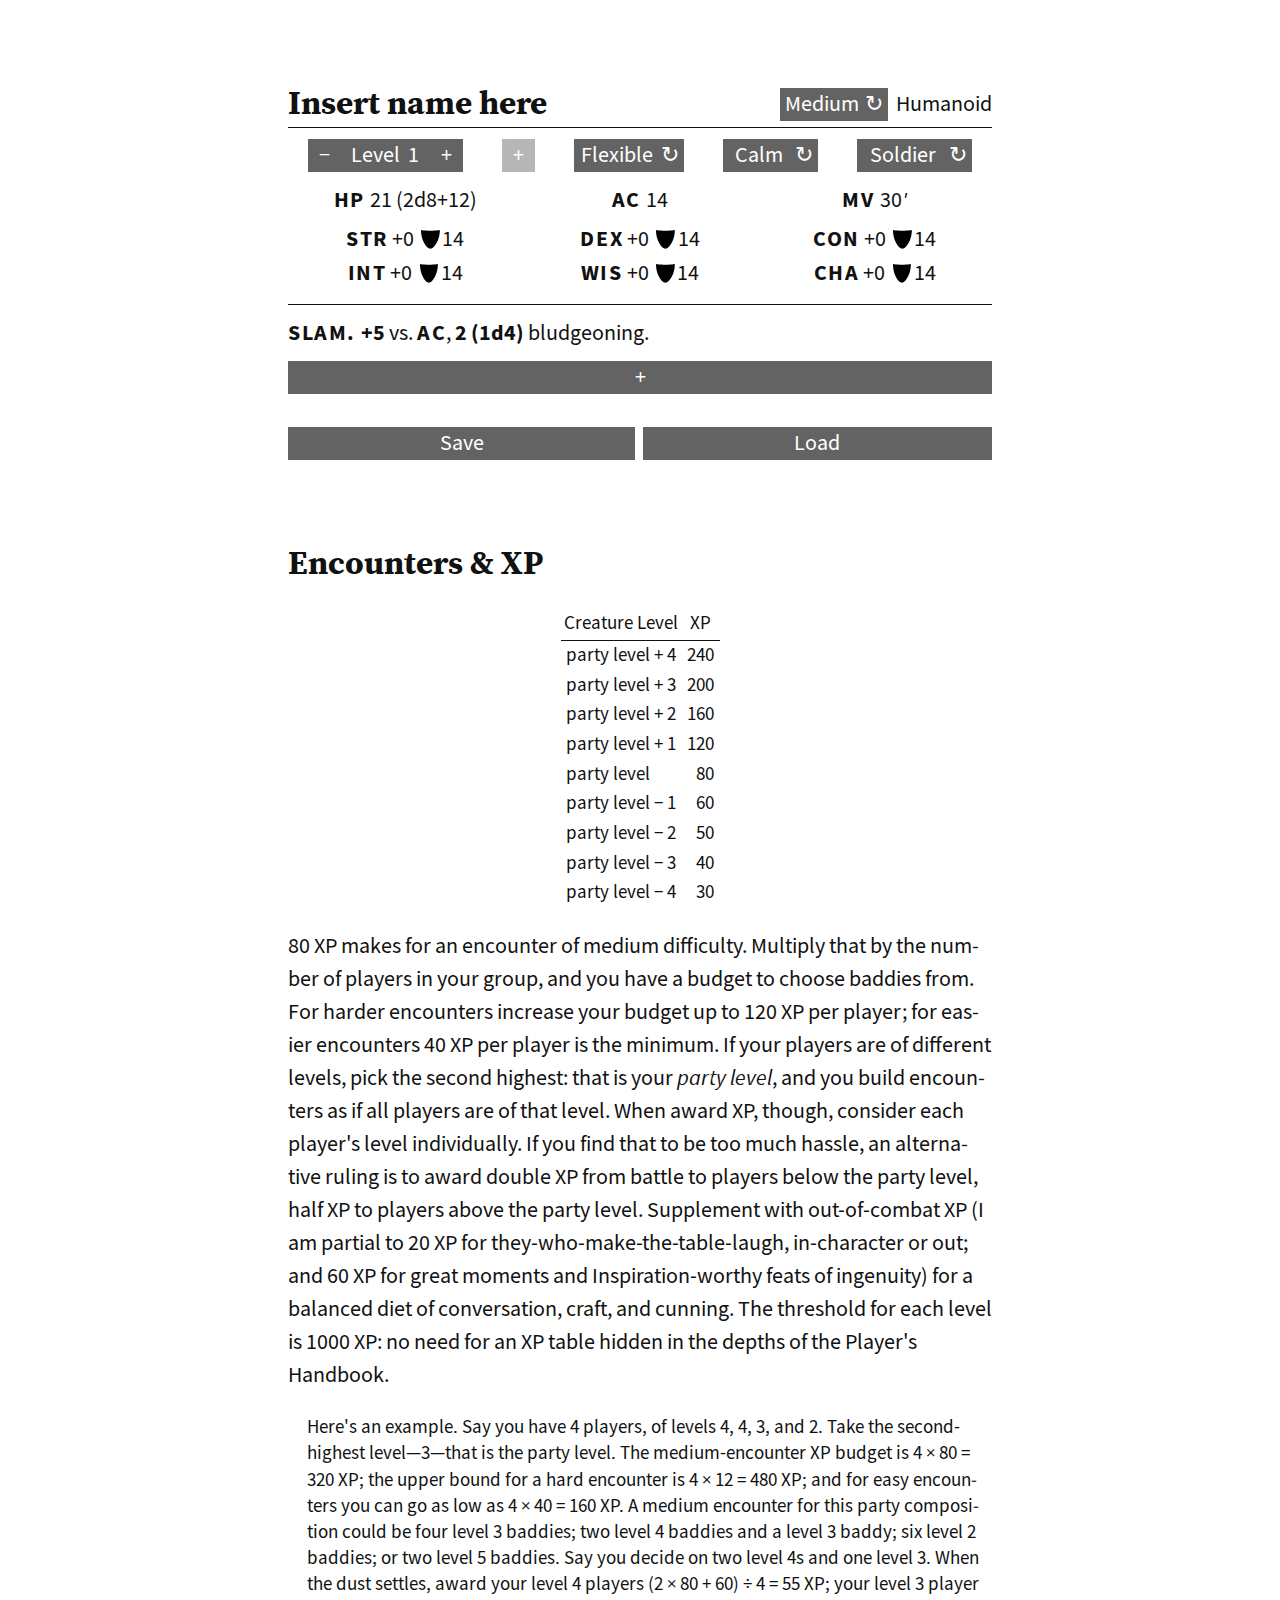
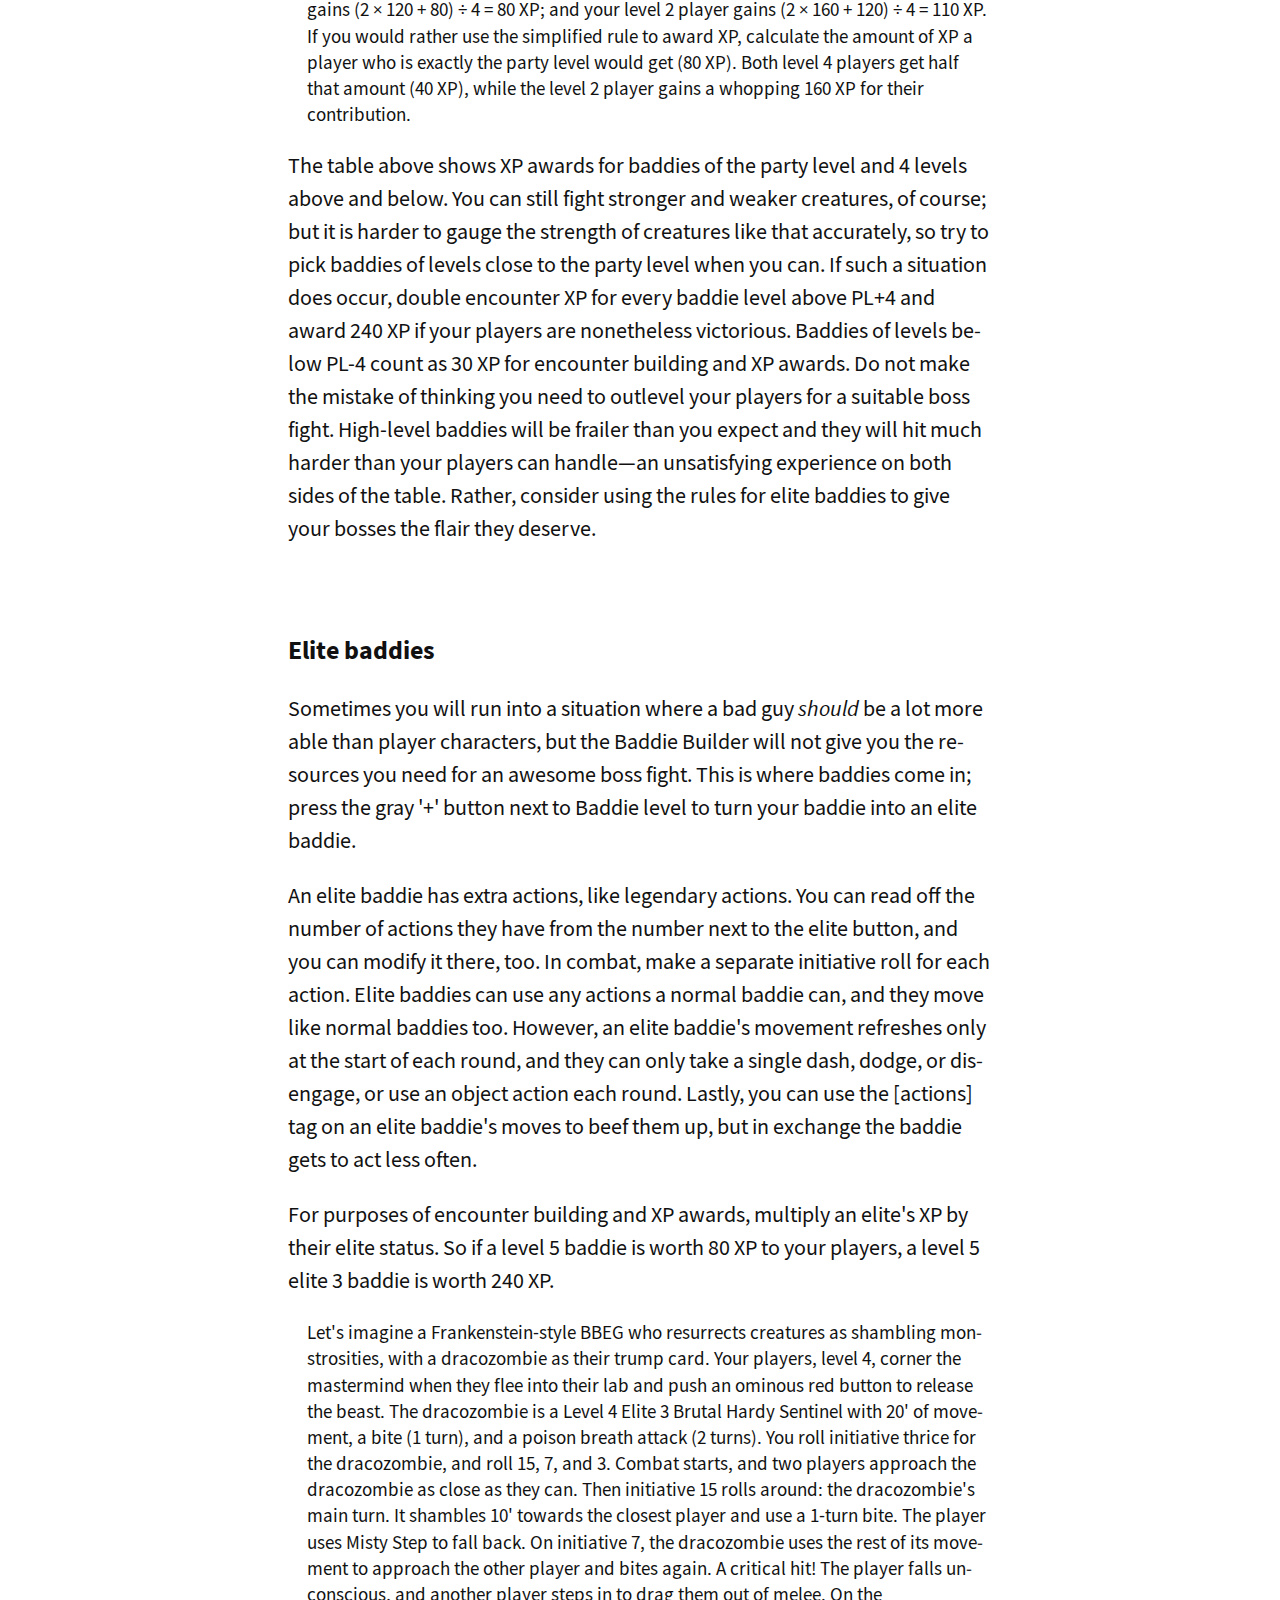
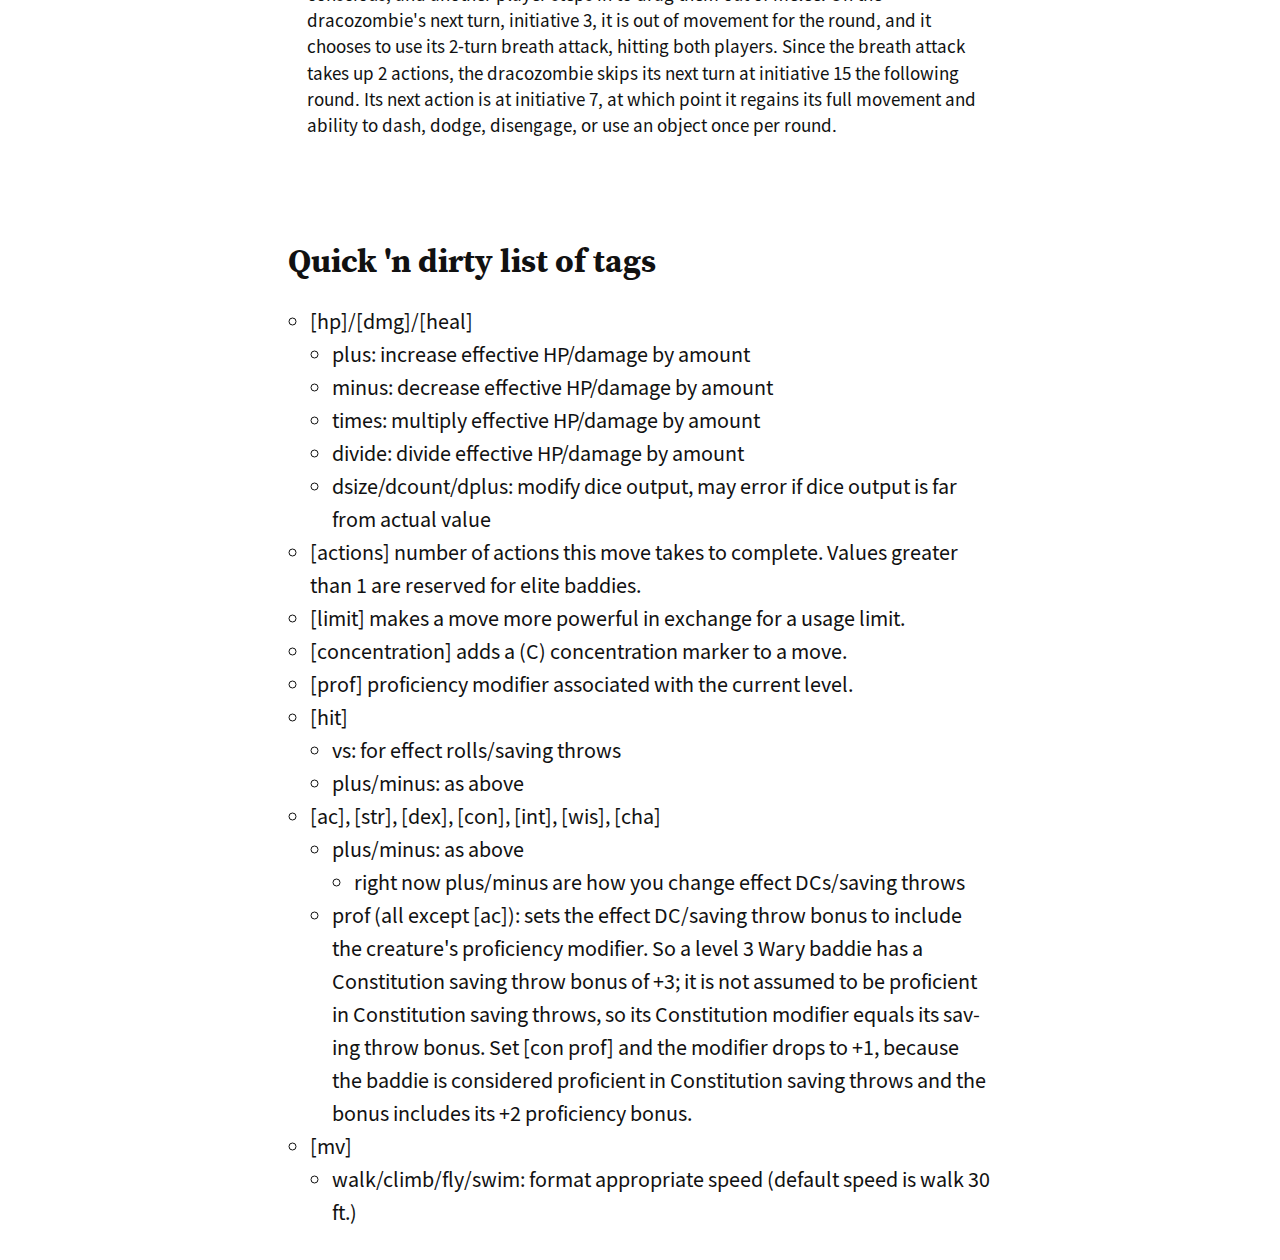
==== commit ad6355cb: "fmt" ====
--- a/index.html
+++ b/index.html
@@ -1 +1 @@
-<!DOCTYPE html><html lang="en"><head><title>The Baddie Builder&mdash;Baddie Build and Get Hit!</title><meta name="viewport" content="width=device-width, initial-scale=1.0"><link rel="stylesheet" href="./style/fonts.css"><link rel="stylesheet" href="./style/block.css"><link rel="shortcut icon" href="./res/flex.png" type="image/png"></head><body><div class="flexmid secbr"><div class="block"><div class="cols sep"><div class="entry" id="title"><div class="disp titlewrapbottom h huge" onclick="toggleEntry(this)"></div><div class="edit minwidth hide" contenteditable onblur="toggleEntry(this)" autocomplete="off"></div></div><div class="flexnone textr"><div class="word buttonshape buttoncolor buttonselect" id="size" onclick="cycleKeywords(this, SIZE_CYCLE)"><span>Medium</span><div class="floatr padl">&orarr;</div></div><div class="word entry" id="type"><div class="disp" onclick="toggleEntry(this)"></div><div class="edit minwidth hide" contenteditable onblur="toggleEntry(this)" autocomplete="off">Humanoid</div></div></div></div><div class="flexmid medbr"><div><div class="inlineblock widebuttonshape buttoncolor buttonselect" onclick="adjCounter(this, -1, MIN_LV, MAX_LV)">&minus;</div><div class="inlineblock buttonshape buttoncolor" style="width:3.55rem"><div class="word">Level</div><div class="word val" id="lv">1</div></div><div class="inlineblock widebuttonshape buttoncolor buttonselect" onclick="adjCounter(this, 1, MIN_LV, MAX_LV)">+</div></div><div class="flex"><div class="fold"><div class="inlineblock widebuttonshape buttoncolor buttonselect" onclick="adjEliteCounter(this.parentElement.nextSibling, -1)">&minus;</div><div class="inlineblock buttonshape buttoncolor" style="width:3.2rem"><div class="word">Elite</div><div class="word val" id="actionCount">1</div></div></div><div class="widebuttonshape buttoncolor buttonselect off" onclick="adjEliteCounter(this, 1)">+</div></div><div class="buttonshape buttoncolor buttonselect" id="bdhit" style="width:4.525rem" onclick="cycleKeywords(this, BDHIT_CYCLE)"><span>Flexible</span><div class="floatr padl">&orarr;</div></div><div class="buttonshape buttoncolor buttonselect" id="plhit" style="width:3.825rem" onclick="cycleKeywords(this, PLHIT_CYCLE)"><span>Calm</span><div class="floatr padl">&orarr;</div></div><div class="buttonshape buttoncolor buttonselect" id="defmul" style="width:4.735rem" onclick="cycleKeywords(this, DEFMUL_CYCLE)"><span>Soldier</span><div class="floatr padl">&orarr;</div></div></div><div class="grid3x3 medbr"><div class="entry textm" id="hp"><div class="disp" onclick="toggleEntry(this)"></div><div class="edit hide" contenteditable onblur="toggleEntry(this)" autocomplete="off">[hp]</div></div><div class="entry textm" id="ac"><div class="disp" onclick="toggleEntry(this)"></div><div class="edit hide" contenteditable onblur="toggleEntry(this)" autocomplete="off">[ac]</div></div><div class="entry textm" id="mv"><div class="disp" onclick="toggleEntry(this)"></div><div class="edit hide" contenteditable onblur="toggleEntry(this)" autocomplete="off">[mv]</div></div><div class="entry textm tinybr" id="str"><div class="disp" onclick="toggleEntry(this)"></div><div class="edit hide" contenteditable onblur="toggleEntry(this)" autocomplete="off">[str]</div></div><div class="entry textm tinybr" id="dex"><div class="disp" onclick="toggleEntry(this)"></div><div class="edit hide" contenteditable onblur="toggleEntry(this)" autocomplete="off">[dex]</div></div><div class="entry textm tinybr" id="con"><div class="disp" onclick="toggleEntry(this)"></div><div class="edit hide" contenteditable onblur="toggleEntry(this)" autocomplete="off">[con]</div></div><div class="entry textm" id="int"><div class="disp" onclick="toggleEntry(this)"></div><div class="edit hide" contenteditable onblur="toggleEntry(this)" autocomplete="off">[int]</div></div><div class="entry textm" id="wis"><div class="disp" onclick="toggleEntry(this)"></div><div class="edit hide" contenteditable onblur="toggleEntry(this)" autocomplete="off">[wis]</div></div><div class="entry textm" id="cha"><div class="disp" onclick="toggleEntry(this)"></div><div class="edit hide" contenteditable onblur="toggleEntry(this)" autocomplete="off">[cha]</div></div></div><div id="actions"><div class="sep smallbr"></div><div class="entry medbr action"><div class="disp" onclick="toggleEntry(this)"></div><div class="edit hide" contenteditable onblur="toggleEntry(this)" autocomplete="off">Slam. [hit], [dmg] bludgeoning.</div></div><div class="buttonshape buttoncolor buttonselect medbr" onclick="appendEntry(this)">+</div></div><div class="cols bigbr"><div class="buttonshape buttoncolor buttonselect flexgrow word" onclick="saveEntries(this)">Save</div><div class="buttonshape buttoncolor buttonselect flexgrow word" onclick="loadEntries(this)">Load</div></div></div></div><div class="flexmid"><div class="block"><h2 class="secbr">Encounters & XP</h2><div class="flexmid"><table><tr class="sep"><th class="textm">Creature Level</th> <th>XP</th></tr><tr><td class="textl">party level + 4</td> <td class="textr">240</td></tr><tr><td class="textl">party level + 3</td> <td class="textr">200</td></tr><tr><td class="textl">party level + 2</td> <td class="textr">160</td></tr><tr><td class="textl">party level + 1</td> <td class="textr">120</td></tr><tr><td class="textl">party level</td> <td class="textr">80</td></tr><tr><td class="textl">party level &minus; 1</td> <td class="textr">60</td></tr><tr><td class="textl">party level &minus; 2</td> <td class="textr">50</td></tr><tr><td class="textl">party level &minus; 3</td> <td class="textr">40</td></tr><tr><td class="textl">party level &minus; 4</td> <td class="textr">30</td></tr></table></div><p>80&nbsp;XP makes for an encounter of medium difficulty. Multiply that by the number of players in your group, and you have a budget to choose baddies from. For harder encounters increase your budget up to 120&nbsp;XP per player; for easier encounters 40&nbsp;XP per player is the minimum. If your players are of different levels, pick the second highest: that is your <em>party level</em>, and you build encounters as if all players are of that level. When award XP, though, consider each player's level individually. If you find that to be too much hassle, an alternative ruling is to award double XP from battle to players below the party level, half XP to players above the party level. Supplement with out-of-combat XP (I am partial to 20&nbsp;XP for they-who-make-the-table-laugh, in-character or out; and 60&nbsp;XP for great moments and Inspiration-worthy feats of ingenuity) for a balanced diet of conversation, craft, and cunning. The threshold for each level is 1000 XP: no need for an XP table hidden in the depths of the Player's Handbook.</p><p class="example">Here's an example. Say you have 4 players, of levels 4, 4, 3, and 2. Take the second-highest level&mdash;3&mdash;that is the party level. The medium-encounter XP budget is 4&nbsp;&times;&nbsp;80 = 320&nbsp;XP; the upper bound for a hard encounter is 4&nbsp;&times;&nbsp;12 = 480&nbsp;XP; and for easy encounters you can go as low as 4&nbsp;&times;&nbsp;40 = 160&nbsp;XP. A medium encounter for this party composition could be four level 3 baddies; two level 4 baddies and a level 3 baddy; six level 2 baddies; or two level 5 baddies. Say you decide on two level 4s and one level 3. When the dust settles, award your level 4 players (2&nbsp;&times;&nbsp;80&nbsp;+&nbsp;60)&nbsp;&divide;&nbsp;4 = 55&nbsp;XP; your level 3 player gains (2&nbsp;&times;&nbsp;120&nbsp;+&nbsp;80)&nbsp;&divide;&nbsp;4 = 80&nbsp;XP; and your level 2 player gains (2&nbsp;&times;&nbsp;160&nbsp;+&nbsp;120)&nbsp;&divide;&nbsp;4 = 110&nbsp;XP. If you would rather use the simplified rule to award XP, calculate the amount of XP a player who is exactly the party level would get (80&nbsp;XP). Both level 4 players get half that amount (40&nbsp;XP), while the level 2 player gains a whopping 160&nbsp;XP for their contribution.</p><p>The table above shows XP awards for baddies of the party level and 4 levels above and below. You can still fight stronger and weaker creatures, of course; but it is harder to gauge the strength of creatures like that accurately, so try to pick baddies of levels close to the party level when you can. If such a situation does occur, double encounter XP for every baddie level above PL+4 and award 240&nbsp;XP if your players are nonetheless victorious. Baddies of levels below PL-4 count as 30&nbsp;XP for encounter building and XP awards. Do not make the mistake of thinking you need to outlevel your players for a suitable boss fight. High-level baddies will be frailer than you expect and they will hit much harder than your players can handle&mdash;an unsatisfying experience on both sides of the table. Rather, consider using the rules for elite baddies to give your bosses the flair they deserve.</p><h3 class="secbr">Elite baddies</h3><p>Sometimes you will run into a situation where a bad guy <em>should</em> be a lot more able than player characters, but the Baddie Builder will not give you the resources you need for an awesome boss fight. This is where <elite></elite> baddies come in; press the gray '+' button next to Baddie level to turn your baddie into an elite baddie.</p><p>An elite baddie has extra actions, like legendary actions. You can read off the number of actions they have from the number next to the elite button, and you can modify it there, too. In combat, make a separate initiative roll for each action. Elite baddies can use any actions a normal baddie can, and they move like normal baddies too. However, an elite baddie's movement refreshes only at the start of each round, and they can only take a single dash, dodge, or disengage, or use an object action each round. Lastly, you can use the [actions] tag on an elite baddie's moves to beef them up, but in exchange the baddie gets to act less often.</p><p>For purposes of encounter building and XP awards, multiply an elite's XP by their elite status. So if a level 5 baddie is worth 80 XP to your players, a level 5 elite 3 baddie is worth 240 XP.</p><p class="example">Let's imagine a Frankenstein-style BBEG who resurrects creatures as shambling monstrosities, with a dracozombie as their trump card. Your players, level 4, corner the mastermind when they flee into their lab and push an ominous red button to release the beast. The dracozombie is a Level 4 Elite 3 Brutal Hardy Sentinel with 20' of movement, a bite (1 turn), and a poison breath attack (2 turns). You roll initiative thrice for the dracozombie, and roll 15, 7, and 3. Combat starts, and two players approach the dracozombie as close as they can. Then initiative 15 rolls around: the dracozombie's main turn.  It shambles 10' towards the closest player and use a 1-turn bite. The player uses Misty Step to fall back. On initiative 7, the dracozombie uses the rest of its movement to approach the other player and bites again. A critical hit! The player falls unconscious, and another player steps in to drag them out of melee. On the dracozombie's next turn, initiative 3, it is out of movement for the round, and it chooses to use its 2-turn breath attack, hitting both players. Since the breath attack takes up 2 actions, the dracozombie skips its next turn at initiative 15 the following round. Its next action is at initiative 7, at which point it regains its full movement and ability to dash, dodge, disengage, or use an object once per round.</p></div></div><div class="flexmid"><div class="block"><h2 class="secbr">Quick 'n dirty list of tags</h2><ul><li>[hp]/[dmg]/[heal]<ul><li>plus: increase effective HP/damage by amount</li><li>minus: decrease effective HP/damage by amount</li><li>times: multiply effective HP/damage by amount</li><li>divide: divide effective HP/damage by amount</li><li>dsize/dcount/dplus: modify dice output, may error if dice output is far from actual value</li></ul></li><li>[actions] number of actions this move takes to complete. Values greater than 1 are reserved for elite baddies.</li><li>[limit] makes a move more powerful in exchange for a usage limit.</li><li>[concentration] adds a (C) concentration marker to a move.</li><li>[hit]<ul><li>vs: for effect rolls/saving throws</li><li>plus/minus: as above</li></ul></li><li>[ac], [str], [dex], [con], [int], [wis], [cha]<ul><li>plus/minus: as above<ul><li>right now plus/minus are how you change effect DCs/saving throws</li></ul></li><li>prof (all except [ac]): sets the effect DC/saving throw bonus to include the creature's proficiency modifier. So a level 3 Wary baddie has a Constitution saving throw bonus of +3; it is not assumed to be proficient in Constitution saving throws, so its Constitution modifier equals its saving throw bonus. Set [con prof] and the modifier drops to +1, because the baddie is considered proficient  in Constitution saving throws and the bonus includes its +2 proficiency bonus.</li></ul></li><li>[mv]<ul><li>walk/climb/fly/swim: format appropriate speed (default speed is walk 30 ft.)</li></ul></li></ul></div></div><script src="./script/utils.js"></script><script src="./script/const.js"></script><script src="./script/print.js"></script><script src="./script/solve.js"></script><script src="./script/entry.js"></script><script src="./script/parse.js"></script><script src="./script/block.js"></script><script>refresh()</script></body></html>+<!DOCTYPE html><html lang="en"><head><title>The Baddie Builder&mdash;Baddie Build and Get Hit!</title><meta name="viewport" content="width=device-width, initial-scale=1.0"><link rel="stylesheet" href="./style/fonts.css"><link rel="stylesheet" href="./style/block.css"><link rel="shortcut icon" href="./res/flex.png" type="image/png"></head><body><div class="flexmid secbr"><div class="block"><div class="cols sep"><div class="entry" id="title"><div class="disp titlewrapbottom h huge" onclick="toggleEntry(this)"></div><div class="edit minwidth hide" contenteditable onblur="toggleEntry(this)" autocomplete="off"></div></div><div class="flexnone textr"><div class="word buttonshape buttoncolor buttonselect" id="size" onclick="cycleKeywords(this, SIZE_CYCLE)"><span>Medium</span><div class="floatr padl">&orarr;</div></div><div class="word entry" id="type"><div class="disp" onclick="toggleEntry(this)"></div><div class="edit minwidth hide" contenteditable onblur="toggleEntry(this)" autocomplete="off">Humanoid</div></div></div></div><div class="flexmid medbr"><div><div class="inlineblock widebuttonshape buttoncolor buttonselect" onclick="adjCounter(this, -1, MIN_LV, MAX_LV)">&minus;</div><div class="inlineblock buttonshape buttoncolor" style="width:3.55rem"><div class="word">Level</div><div class="word val" id="lv">1</div></div><div class="inlineblock widebuttonshape buttoncolor buttonselect" onclick="adjCounter(this, 1, MIN_LV, MAX_LV)">+</div></div><div class="flex"><div class="fold"><div class="inlineblock widebuttonshape buttoncolor buttonselect" onclick="adjEliteCounter(this.parentElement.nextSibling, -1)">&minus;</div><div class="inlineblock buttonshape buttoncolor" style="width:3.2rem"><div class="word">Elite</div><div class="word val" id="actionCount">1</div></div></div><div class="widebuttonshape buttoncolor buttonselect off" onclick="adjEliteCounter(this, 1)">+</div></div><div class="buttonshape buttoncolor buttonselect" id="bdhit" style="width:4.525rem" onclick="cycleKeywords(this, BDHIT_CYCLE)"><span>Flexible</span><div class="floatr padl">&orarr;</div></div><div class="buttonshape buttoncolor buttonselect" id="plhit" style="width:3.825rem" onclick="cycleKeywords(this, PLHIT_CYCLE)"><span>Calm</span><div class="floatr padl">&orarr;</div></div><div class="buttonshape buttoncolor buttonselect" id="defmul" style="width:4.735rem" onclick="cycleKeywords(this, DEFMUL_CYCLE)"><span>Soldier</span><div class="floatr padl">&orarr;</div></div></div><div class="grid3x3 medbr"><div class="entry textm" id="hp"><div class="disp" onclick="toggleEntry(this)"></div><div class="edit hide" contenteditable onblur="toggleEntry(this)" autocomplete="off">[hp]</div></div><div class="entry textm" id="ac"><div class="disp" onclick="toggleEntry(this)"></div><div class="edit hide" contenteditable onblur="toggleEntry(this)" autocomplete="off">[ac]</div></div><div class="entry textm" id="mv"><div class="disp" onclick="toggleEntry(this)"></div><div class="edit hide" contenteditable onblur="toggleEntry(this)" autocomplete="off">[mv]</div></div><div class="entry textm tinybr" id="str"><div class="disp" onclick="toggleEntry(this)"></div><div class="edit hide" contenteditable onblur="toggleEntry(this)" autocomplete="off">[str]</div></div><div class="entry textm tinybr" id="dex"><div class="disp" onclick="toggleEntry(this)"></div><div class="edit hide" contenteditable onblur="toggleEntry(this)" autocomplete="off">[dex]</div></div><div class="entry textm tinybr" id="con"><div class="disp" onclick="toggleEntry(this)"></div><div class="edit hide" contenteditable onblur="toggleEntry(this)" autocomplete="off">[con]</div></div><div class="entry textm" id="int"><div class="disp" onclick="toggleEntry(this)"></div><div class="edit hide" contenteditable onblur="toggleEntry(this)" autocomplete="off">[int]</div></div><div class="entry textm" id="wis"><div class="disp" onclick="toggleEntry(this)"></div><div class="edit hide" contenteditable onblur="toggleEntry(this)" autocomplete="off">[wis]</div></div><div class="entry textm" id="cha"><div class="disp" onclick="toggleEntry(this)"></div><div class="edit hide" contenteditable onblur="toggleEntry(this)" autocomplete="off">[cha]</div></div></div><div id="actions"><div class="sep smallbr"></div><div class="entry medbr action"><div class="disp" onclick="toggleEntry(this)"></div><div class="edit hide" contenteditable onblur="toggleEntry(this)" autocomplete="off">Slam. [hit], [dmg] bludgeoning.</div></div><div class="buttonshape buttoncolor buttonselect medbr" onclick="appendEntry(this)">+</div></div><div class="cols bigbr"><div class="buttonshape buttoncolor buttonselect flexgrow word" onclick="saveEntries(this)">Save</div><div class="buttonshape buttoncolor buttonselect flexgrow word" onclick="loadEntries(this)">Load</div></div></div></div><div class="flexmid"><div class="block"><h2 class="secbr">Encounters & XP</h2><div class="flexmid"><table><tr class="sep"><th class="textm">Creature Level</th> <th>XP</th></tr><tr><td class="textl">party level + 4</td> <td class="textr">240</td></tr><tr><td class="textl">party level + 3</td> <td class="textr">200</td></tr><tr><td class="textl">party level + 2</td> <td class="textr">160</td></tr><tr><td class="textl">party level + 1</td> <td class="textr">120</td></tr><tr><td class="textl">party level</td> <td class="textr">80</td></tr><tr><td class="textl">party level &minus; 1</td> <td class="textr">60</td></tr><tr><td class="textl">party level &minus; 2</td> <td class="textr">50</td></tr><tr><td class="textl">party level &minus; 3</td> <td class="textr">40</td></tr><tr><td class="textl">party level &minus; 4</td> <td class="textr">30</td></tr></table></div><p>80&nbsp;XP makes for an encounter of medium difficulty. Multiply that by the number of players in your group, and you have a budget to choose baddies from. For harder encounters increase your budget up to 120&nbsp;XP per player; for easier encounters 40&nbsp;XP per player is the minimum. If your players are of different levels, pick the second highest: that is your <em>party level</em>, and you build encounters as if all players are of that level. When award XP, though, consider each player's level individually. If you find that to be too much hassle, an alternative ruling is to award double XP from battle to players below the party level, half XP to players above the party level. Supplement with out-of-combat XP (I am partial to 20&nbsp;XP for they-who-make-the-table-laugh, in-character or out; and 60&nbsp;XP for great moments and Inspiration-worthy feats of ingenuity) for a balanced diet of conversation, craft, and cunning. The threshold for each level is 1000 XP: no need for an XP table hidden in the depths of the Player's Handbook.</p><p class="example">Here's an example. Say you have 4 players, of levels 4, 4, 3, and 2. Take the second-highest level&mdash;3&mdash;that is the party level. The medium-encounter XP budget is 4&nbsp;&times;&nbsp;80 = 320&nbsp;XP; the upper bound for a hard encounter is 4&nbsp;&times;&nbsp;12 = 480&nbsp;XP; and for easy encounters you can go as low as 4&nbsp;&times;&nbsp;40 = 160&nbsp;XP. A medium encounter for this party composition could be four level 3 baddies; two level 4 baddies and a level 3 baddy; six level 2 baddies; or two level 5 baddies. Say you decide on two level 4s and one level 3. When the dust settles, award your level 4 players (2&nbsp;&times;&nbsp;80&nbsp;+&nbsp;60)&nbsp;&divide;&nbsp;4 = 55&nbsp;XP; your level 3 player gains (2&nbsp;&times;&nbsp;120&nbsp;+&nbsp;80)&nbsp;&divide;&nbsp;4 = 80&nbsp;XP; and your level 2 player gains (2&nbsp;&times;&nbsp;160&nbsp;+&nbsp;120)&nbsp;&divide;&nbsp;4 = 110&nbsp;XP. If you would rather use the simplified rule to award XP, calculate the amount of XP a player who is exactly the party level would get (80&nbsp;XP). Both level 4 players get half that amount (40&nbsp;XP), while the level 2 player gains a whopping 160&nbsp;XP for their contribution.</p><p>The table above shows XP awards for baddies of the party level and 4 levels above and below. You can still fight stronger and weaker creatures, of course; but it is harder to gauge the strength of creatures like that accurately, so try to pick baddies of levels close to the party level when you can. If such a situation does occur, double encounter XP for every baddie level above PL+4 and award 240&nbsp;XP if your players are nonetheless victorious. Baddies of levels below PL-4 count as 30&nbsp;XP for encounter building and XP awards. Do not make the mistake of thinking you need to outlevel your players for a suitable boss fight. High-level baddies will be frailer than you expect and they will hit much harder than your players can handle&mdash;an unsatisfying experience on both sides of the table. Rather, consider using the rules for elite baddies to give your bosses the flair they deserve.</p><h3 class="secbr">Elite baddies</h3><p>Sometimes you will run into a situation where a bad guy <em>should</em> be a lot more able than player characters, but the Baddie Builder will not give you the resources you need for an awesome boss fight. This is where <elite></elite> baddies come in; press the gray '+' button next to Baddie level to turn your baddie into an elite baddie.</p><p>An elite baddie has extra actions, like legendary actions. You can read off the number of actions they have from the number next to the elite button, and you can modify it there, too. In combat, make a separate initiative roll for each action. Elite baddies can use any actions a normal baddie can, and they move like normal baddies too. However, an elite baddie's movement refreshes only at the start of each round, and they can only take a single dash, dodge, or disengage, or use an object action each round. Lastly, you can use the [actions] tag on an elite baddie's moves to beef them up, but in exchange the baddie gets to act less often.</p><p>For purposes of encounter building and XP awards, multiply an elite's XP by their elite status. So if a level 5 baddie is worth 80 XP to your players, a level 5 elite 3 baddie is worth 240 XP.</p><p class="example">Let's imagine a Frankenstein-style BBEG who resurrects creatures as shambling monstrosities, with a dracozombie as their trump card. Your players, level 4, corner the mastermind when they flee into their lab and push an ominous red button to release the beast. The dracozombie is a Level 4 Elite 3 Brutal Hardy Sentinel with 20' of movement, a bite (1 turn), and a poison breath attack (2 turns). You roll initiative thrice for the dracozombie, and roll 15, 7, and 3. Combat starts, and two players approach the dracozombie as close as they can. Then initiative 15 rolls around: the dracozombie's main turn.  It shambles 10' towards the closest player and use a 1-turn bite. The player uses Misty Step to fall back. On initiative 7, the dracozombie uses the rest of its movement to approach the other player and bites again. A critical hit! The player falls unconscious, and another player steps in to drag them out of melee. On the dracozombie's next turn, initiative 3, it is out of movement for the round, and it chooses to use its 2-turn breath attack, hitting both players. Since the breath attack takes up 2 actions, the dracozombie skips its next turn at initiative 15 the following round. Its next action is at initiative 7, at which point it regains its full movement and ability to dash, dodge, disengage, or use an object once per round.</p></div></div><div class="flexmid"><div class="block"><h2 class="secbr">Quick 'n dirty list of tags</h2><ul><li>[hp]/[dmg]/[heal]<ul><li>plus: increase effective HP/damage by amount</li><li>minus: decrease effective HP/damage by amount</li><li>times: multiply effective HP/damage by amount</li><li>divide: divide effective HP/damage by amount</li><li>dsize/dcount/dplus: modify dice output, may error if dice output is far from actual value</li></ul></li><li>[actions] number of actions this move takes to complete. Values greater than 1 are reserved for elite baddies.</li><li>[limit] makes a move more powerful in exchange for a usage limit.</li><li>[concentration] adds a (C) concentration marker to a move.</li><li>[prof] proficiency modifier associated with the current level.</li><li>[hit]<ul><li>vs: for effect rolls/saving throws</li><li>plus/minus: as above</li></ul></li><li>[ac], [str], [dex], [con], [int], [wis], [cha]<ul><li>plus/minus: as above<ul><li>right now plus/minus are how you change effect DCs/saving throws</li></ul></li><li>prof (all except [ac]): sets the effect DC/saving throw bonus to include the creature's proficiency modifier. So a level 3 Wary baddie has a Constitution saving throw bonus of +3; it is not assumed to be proficient in Constitution saving throws, so its Constitution modifier equals its saving throw bonus. Set [con prof] and the modifier drops to +1, because the baddie is considered proficient  in Constitution saving throws and the bonus includes its +2 proficiency bonus.</li></ul></li><li>[mv]<ul><li>walk/climb/fly/swim: format appropriate speed (default speed is walk 30 ft.)</li></ul></li></ul></div></div><script src="./script/utils.js"></script><script src="./script/const.js"></script><script src="./script/print.js"></script><script src="./script/solve.js"></script><script src="./script/entry.js"></script><script src="./script/parse.js"></script><script src="./script/block.js"></script><script>refresh()</script></body></html>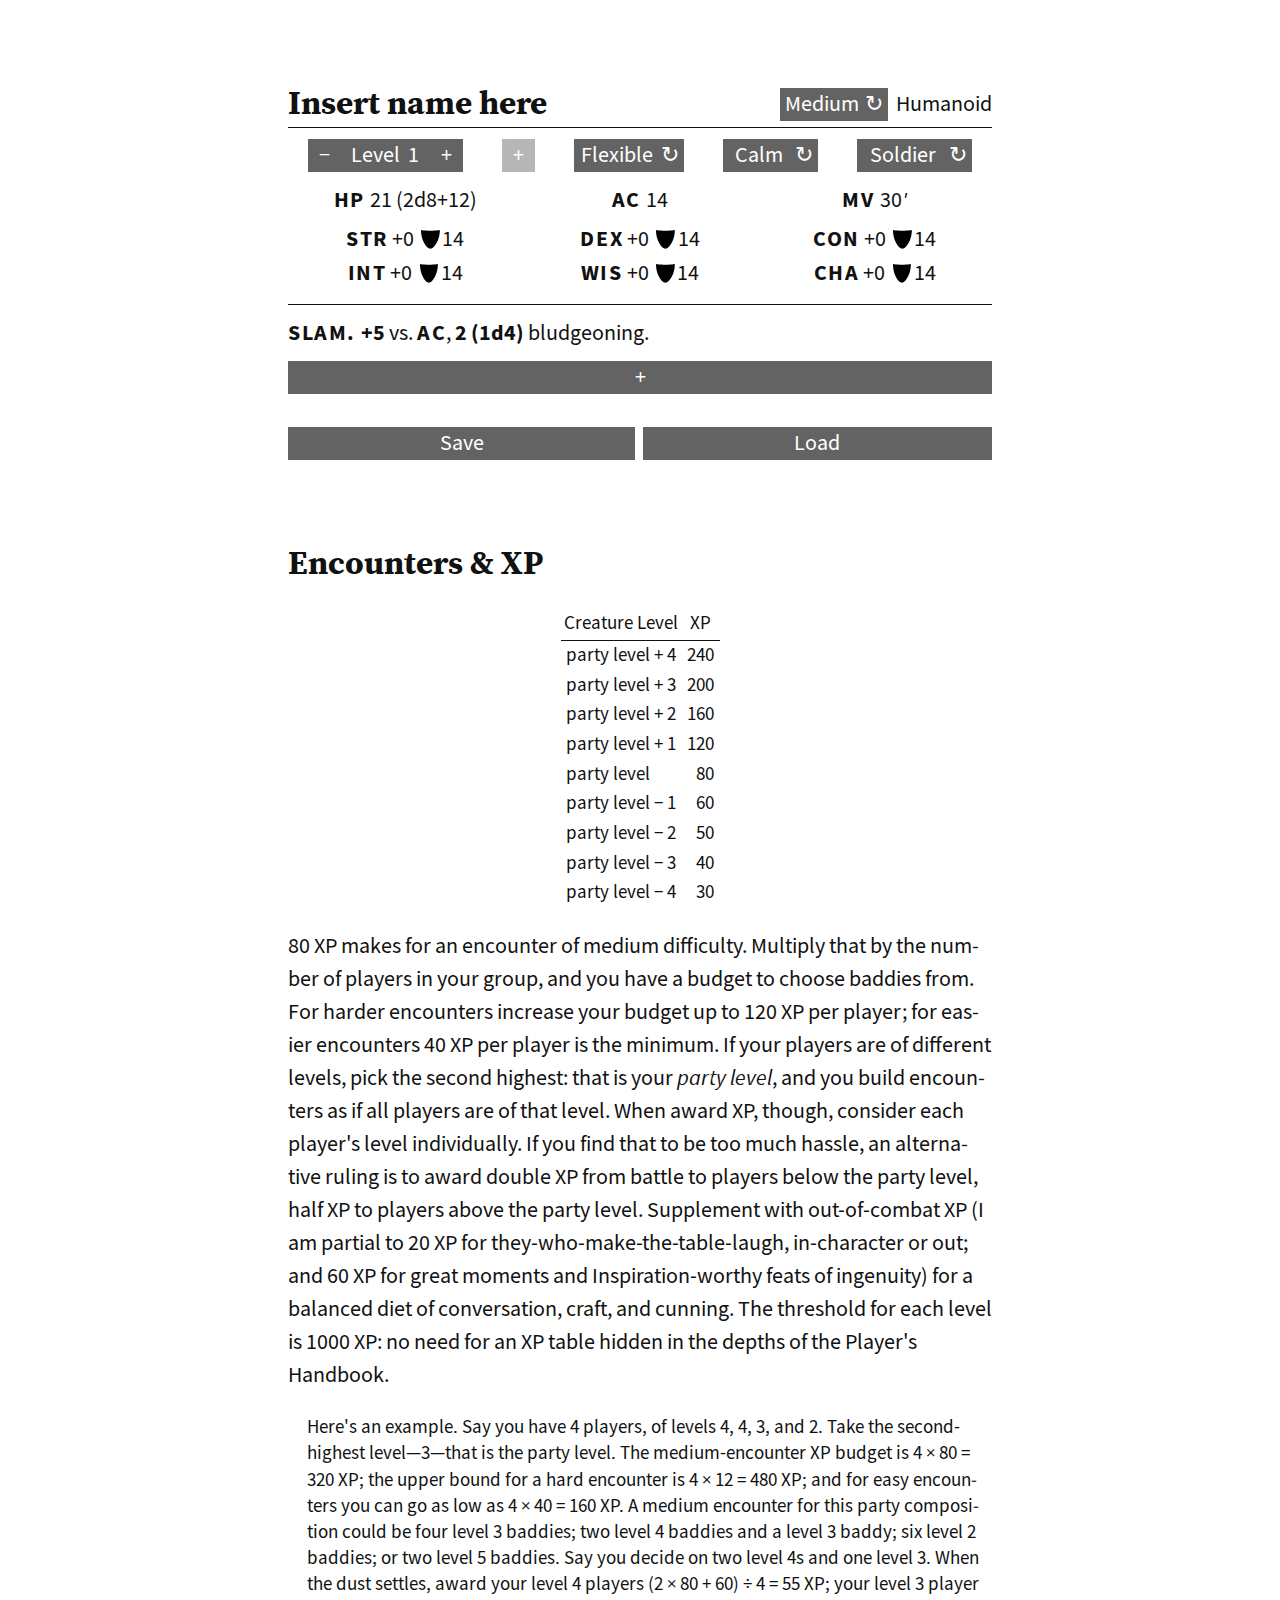
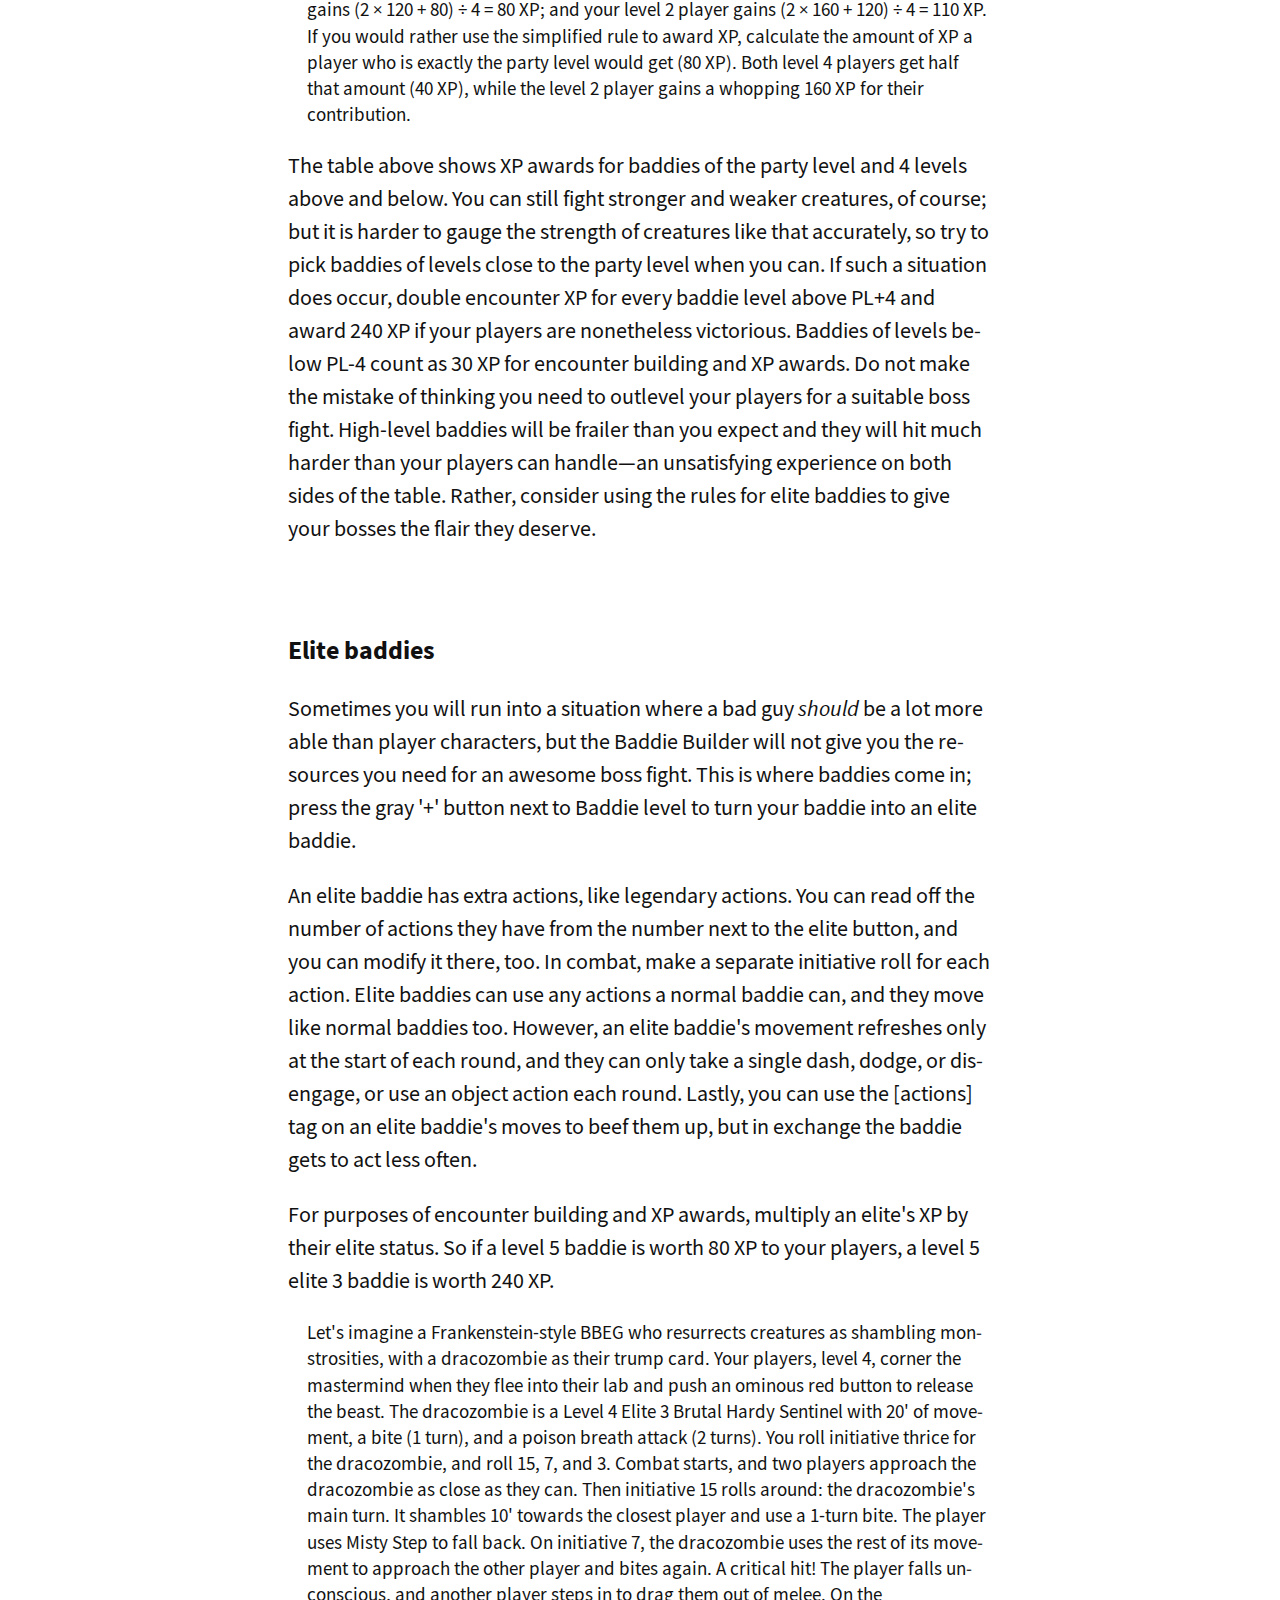
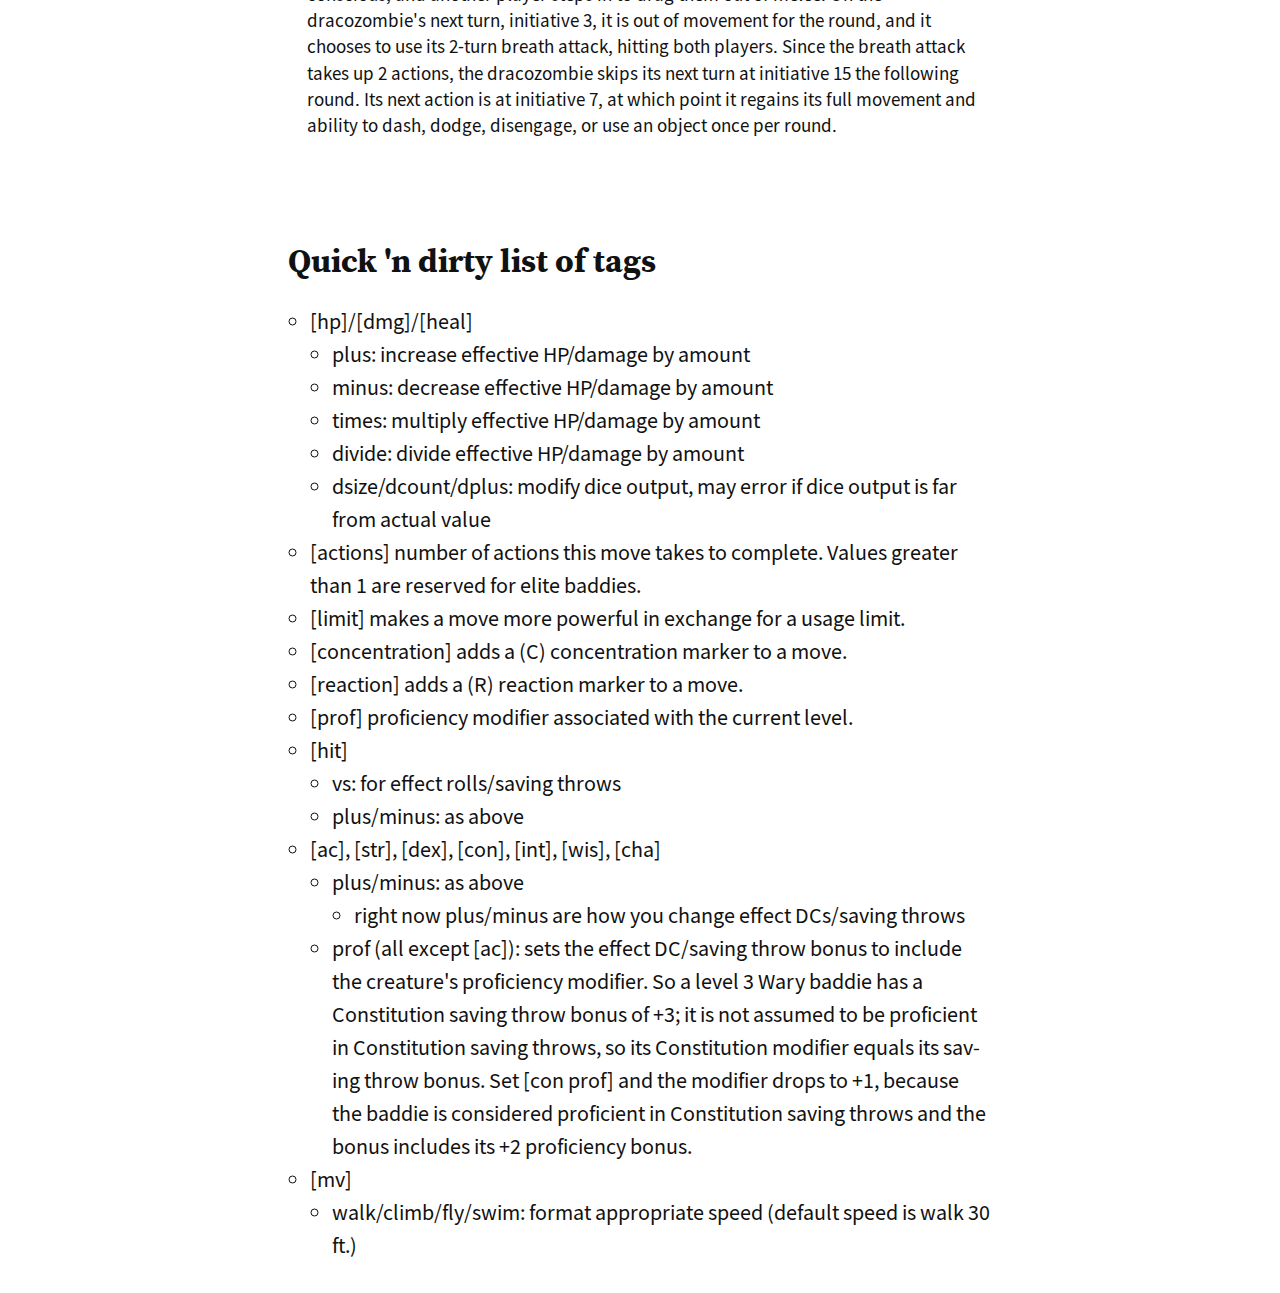
==== commit c4fec65e: "[reaction] & hyphens" ====
--- a/index.html
+++ b/index.html
@@ -1 +1 @@
-<!DOCTYPE html><html lang="en"><head><title>The Baddie Builder&mdash;Baddie Build and Get Hit!</title><meta name="viewport" content="width=device-width, initial-scale=1.0"><link rel="stylesheet" href="./style/fonts.css"><link rel="stylesheet" href="./style/block.css"><link rel="shortcut icon" href="./res/flex.png" type="image/png"></head><body><div class="flexmid secbr"><div class="block"><div class="cols sep"><div class="entry" id="title"><div class="disp titlewrapbottom h huge" onclick="toggleEntry(this)"></div><div class="edit minwidth hide" contenteditable onblur="toggleEntry(this)" autocomplete="off"></div></div><div class="flexnone textr"><div class="word buttonshape buttoncolor buttonselect" id="size" onclick="cycleKeywords(this, SIZE_CYCLE)"><span>Medium</span><div class="floatr padl">&orarr;</div></div><div class="word entry" id="type"><div class="disp" onclick="toggleEntry(this)"></div><div class="edit minwidth hide" contenteditable onblur="toggleEntry(this)" autocomplete="off">Humanoid</div></div></div></div><div class="flexmid medbr"><div><div class="inlineblock widebuttonshape buttoncolor buttonselect" onclick="adjCounter(this, -1, MIN_LV, MAX_LV)">&minus;</div><div class="inlineblock buttonshape buttoncolor" style="width:3.55rem"><div class="word">Level</div><div class="word val" id="lv">1</div></div><div class="inlineblock widebuttonshape buttoncolor buttonselect" onclick="adjCounter(this, 1, MIN_LV, MAX_LV)">+</div></div><div class="flex"><div class="fold"><div class="inlineblock widebuttonshape buttoncolor buttonselect" onclick="adjEliteCounter(this.parentElement.nextSibling, -1)">&minus;</div><div class="inlineblock buttonshape buttoncolor" style="width:3.2rem"><div class="word">Elite</div><div class="word val" id="actionCount">1</div></div></div><div class="widebuttonshape buttoncolor buttonselect off" onclick="adjEliteCounter(this, 1)">+</div></div><div class="buttonshape buttoncolor buttonselect" id="bdhit" style="width:4.525rem" onclick="cycleKeywords(this, BDHIT_CYCLE)"><span>Flexible</span><div class="floatr padl">&orarr;</div></div><div class="buttonshape buttoncolor buttonselect" id="plhit" style="width:3.825rem" onclick="cycleKeywords(this, PLHIT_CYCLE)"><span>Calm</span><div class="floatr padl">&orarr;</div></div><div class="buttonshape buttoncolor buttonselect" id="defmul" style="width:4.735rem" onclick="cycleKeywords(this, DEFMUL_CYCLE)"><span>Soldier</span><div class="floatr padl">&orarr;</div></div></div><div class="grid3x3 medbr"><div class="entry textm" id="hp"><div class="disp" onclick="toggleEntry(this)"></div><div class="edit hide" contenteditable onblur="toggleEntry(this)" autocomplete="off">[hp]</div></div><div class="entry textm" id="ac"><div class="disp" onclick="toggleEntry(this)"></div><div class="edit hide" contenteditable onblur="toggleEntry(this)" autocomplete="off">[ac]</div></div><div class="entry textm" id="mv"><div class="disp" onclick="toggleEntry(this)"></div><div class="edit hide" contenteditable onblur="toggleEntry(this)" autocomplete="off">[mv]</div></div><div class="entry textm tinybr" id="str"><div class="disp" onclick="toggleEntry(this)"></div><div class="edit hide" contenteditable onblur="toggleEntry(this)" autocomplete="off">[str]</div></div><div class="entry textm tinybr" id="dex"><div class="disp" onclick="toggleEntry(this)"></div><div class="edit hide" contenteditable onblur="toggleEntry(this)" autocomplete="off">[dex]</div></div><div class="entry textm tinybr" id="con"><div class="disp" onclick="toggleEntry(this)"></div><div class="edit hide" contenteditable onblur="toggleEntry(this)" autocomplete="off">[con]</div></div><div class="entry textm" id="int"><div class="disp" onclick="toggleEntry(this)"></div><div class="edit hide" contenteditable onblur="toggleEntry(this)" autocomplete="off">[int]</div></div><div class="entry textm" id="wis"><div class="disp" onclick="toggleEntry(this)"></div><div class="edit hide" contenteditable onblur="toggleEntry(this)" autocomplete="off">[wis]</div></div><div class="entry textm" id="cha"><div class="disp" onclick="toggleEntry(this)"></div><div class="edit hide" contenteditable onblur="toggleEntry(this)" autocomplete="off">[cha]</div></div></div><div id="actions"><div class="sep smallbr"></div><div class="entry medbr action"><div class="disp" onclick="toggleEntry(this)"></div><div class="edit hide" contenteditable onblur="toggleEntry(this)" autocomplete="off">Slam. [hit], [dmg] bludgeoning.</div></div><div class="buttonshape buttoncolor buttonselect medbr" onclick="appendEntry(this)">+</div></div><div class="cols bigbr"><div class="buttonshape buttoncolor buttonselect flexgrow word" onclick="saveEntries(this)">Save</div><div class="buttonshape buttoncolor buttonselect flexgrow word" onclick="loadEntries(this)">Load</div></div></div></div><div class="flexmid"><div class="block"><h2 class="secbr">Encounters & XP</h2><div class="flexmid"><table><tr class="sep"><th class="textm">Creature Level</th> <th>XP</th></tr><tr><td class="textl">party level + 4</td> <td class="textr">240</td></tr><tr><td class="textl">party level + 3</td> <td class="textr">200</td></tr><tr><td class="textl">party level + 2</td> <td class="textr">160</td></tr><tr><td class="textl">party level + 1</td> <td class="textr">120</td></tr><tr><td class="textl">party level</td> <td class="textr">80</td></tr><tr><td class="textl">party level &minus; 1</td> <td class="textr">60</td></tr><tr><td class="textl">party level &minus; 2</td> <td class="textr">50</td></tr><tr><td class="textl">party level &minus; 3</td> <td class="textr">40</td></tr><tr><td class="textl">party level &minus; 4</td> <td class="textr">30</td></tr></table></div><p>80&nbsp;XP makes for an encounter of medium difficulty. Multiply that by the number of players in your group, and you have a budget to choose baddies from. For harder encounters increase your budget up to 120&nbsp;XP per player; for easier encounters 40&nbsp;XP per player is the minimum. If your players are of different levels, pick the second highest: that is your <em>party level</em>, and you build encounters as if all players are of that level. When award XP, though, consider each player's level individually. If you find that to be too much hassle, an alternative ruling is to award double XP from battle to players below the party level, half XP to players above the party level. Supplement with out-of-combat XP (I am partial to 20&nbsp;XP for they-who-make-the-table-laugh, in-character or out; and 60&nbsp;XP for great moments and Inspiration-worthy feats of ingenuity) for a balanced diet of conversation, craft, and cunning. The threshold for each level is 1000 XP: no need for an XP table hidden in the depths of the Player's Handbook.</p><p class="example">Here's an example. Say you have 4 players, of levels 4, 4, 3, and 2. Take the second-highest level&mdash;3&mdash;that is the party level. The medium-encounter XP budget is 4&nbsp;&times;&nbsp;80 = 320&nbsp;XP; the upper bound for a hard encounter is 4&nbsp;&times;&nbsp;12 = 480&nbsp;XP; and for easy encounters you can go as low as 4&nbsp;&times;&nbsp;40 = 160&nbsp;XP. A medium encounter for this party composition could be four level 3 baddies; two level 4 baddies and a level 3 baddy; six level 2 baddies; or two level 5 baddies. Say you decide on two level 4s and one level 3. When the dust settles, award your level 4 players (2&nbsp;&times;&nbsp;80&nbsp;+&nbsp;60)&nbsp;&divide;&nbsp;4 = 55&nbsp;XP; your level 3 player gains (2&nbsp;&times;&nbsp;120&nbsp;+&nbsp;80)&nbsp;&divide;&nbsp;4 = 80&nbsp;XP; and your level 2 player gains (2&nbsp;&times;&nbsp;160&nbsp;+&nbsp;120)&nbsp;&divide;&nbsp;4 = 110&nbsp;XP. If you would rather use the simplified rule to award XP, calculate the amount of XP a player who is exactly the party level would get (80&nbsp;XP). Both level 4 players get half that amount (40&nbsp;XP), while the level 2 player gains a whopping 160&nbsp;XP for their contribution.</p><p>The table above shows XP awards for baddies of the party level and 4 levels above and below. You can still fight stronger and weaker creatures, of course; but it is harder to gauge the strength of creatures like that accurately, so try to pick baddies of levels close to the party level when you can. If such a situation does occur, double encounter XP for every baddie level above PL+4 and award 240&nbsp;XP if your players are nonetheless victorious. Baddies of levels below PL-4 count as 30&nbsp;XP for encounter building and XP awards. Do not make the mistake of thinking you need to outlevel your players for a suitable boss fight. High-level baddies will be frailer than you expect and they will hit much harder than your players can handle&mdash;an unsatisfying experience on both sides of the table. Rather, consider using the rules for elite baddies to give your bosses the flair they deserve.</p><h3 class="secbr">Elite baddies</h3><p>Sometimes you will run into a situation where a bad guy <em>should</em> be a lot more able than player characters, but the Baddie Builder will not give you the resources you need for an awesome boss fight. This is where <elite></elite> baddies come in; press the gray '+' button next to Baddie level to turn your baddie into an elite baddie.</p><p>An elite baddie has extra actions, like legendary actions. You can read off the number of actions they have from the number next to the elite button, and you can modify it there, too. In combat, make a separate initiative roll for each action. Elite baddies can use any actions a normal baddie can, and they move like normal baddies too. However, an elite baddie's movement refreshes only at the start of each round, and they can only take a single dash, dodge, or disengage, or use an object action each round. Lastly, you can use the [actions] tag on an elite baddie's moves to beef them up, but in exchange the baddie gets to act less often.</p><p>For purposes of encounter building and XP awards, multiply an elite's XP by their elite status. So if a level 5 baddie is worth 80 XP to your players, a level 5 elite 3 baddie is worth 240 XP.</p><p class="example">Let's imagine a Frankenstein-style BBEG who resurrects creatures as shambling monstrosities, with a dracozombie as their trump card. Your players, level 4, corner the mastermind when they flee into their lab and push an ominous red button to release the beast. The dracozombie is a Level 4 Elite 3 Brutal Hardy Sentinel with 20' of movement, a bite (1 turn), and a poison breath attack (2 turns). You roll initiative thrice for the dracozombie, and roll 15, 7, and 3. Combat starts, and two players approach the dracozombie as close as they can. Then initiative 15 rolls around: the dracozombie's main turn.  It shambles 10' towards the closest player and use a 1-turn bite. The player uses Misty Step to fall back. On initiative 7, the dracozombie uses the rest of its movement to approach the other player and bites again. A critical hit! The player falls unconscious, and another player steps in to drag them out of melee. On the dracozombie's next turn, initiative 3, it is out of movement for the round, and it chooses to use its 2-turn breath attack, hitting both players. Since the breath attack takes up 2 actions, the dracozombie skips its next turn at initiative 15 the following round. Its next action is at initiative 7, at which point it regains its full movement and ability to dash, dodge, disengage, or use an object once per round.</p></div></div><div class="flexmid"><div class="block"><h2 class="secbr">Quick 'n dirty list of tags</h2><ul><li>[hp]/[dmg]/[heal]<ul><li>plus: increase effective HP/damage by amount</li><li>minus: decrease effective HP/damage by amount</li><li>times: multiply effective HP/damage by amount</li><li>divide: divide effective HP/damage by amount</li><li>dsize/dcount/dplus: modify dice output, may error if dice output is far from actual value</li></ul></li><li>[actions] number of actions this move takes to complete. Values greater than 1 are reserved for elite baddies.</li><li>[limit] makes a move more powerful in exchange for a usage limit.</li><li>[concentration] adds a (C) concentration marker to a move.</li><li>[prof] proficiency modifier associated with the current level.</li><li>[hit]<ul><li>vs: for effect rolls/saving throws</li><li>plus/minus: as above</li></ul></li><li>[ac], [str], [dex], [con], [int], [wis], [cha]<ul><li>plus/minus: as above<ul><li>right now plus/minus are how you change effect DCs/saving throws</li></ul></li><li>prof (all except [ac]): sets the effect DC/saving throw bonus to include the creature's proficiency modifier. So a level 3 Wary baddie has a Constitution saving throw bonus of +3; it is not assumed to be proficient in Constitution saving throws, so its Constitution modifier equals its saving throw bonus. Set [con prof] and the modifier drops to +1, because the baddie is considered proficient  in Constitution saving throws and the bonus includes its +2 proficiency bonus.</li></ul></li><li>[mv]<ul><li>walk/climb/fly/swim: format appropriate speed (default speed is walk 30 ft.)</li></ul></li></ul></div></div><script src="./script/utils.js"></script><script src="./script/const.js"></script><script src="./script/print.js"></script><script src="./script/solve.js"></script><script src="./script/entry.js"></script><script src="./script/parse.js"></script><script src="./script/block.js"></script><script>refresh()</script></body></html>+<!DOCTYPE html><html lang="en"><head><title>The Baddie Builder&mdash;Baddie Build and Get Hit!</title><meta name="viewport" content="width=device-width, initial-scale=1.0"><link rel="stylesheet" href="./style/fonts.css"><link rel="stylesheet" href="./style/block.css"><link rel="shortcut icon" href="./res/flex.png" type="image/png"></head><body><div class="flexmid secbr"><div class="block"><div class="cols sep"><div class="entry" id="title"><div class="disp titlewrapbottom h huge" onclick="toggleEntry(this)"></div><div class="edit minwidth hide" contenteditable onblur="toggleEntry(this)" autocomplete="off"></div></div><div class="flexnone textr"><div class="word buttonshape buttoncolor buttonselect" id="size" onclick="cycleKeywords(this, SIZE_CYCLE)"><span>Medium</span><div class="floatr padl">&orarr;</div></div><div class="word entry" id="type"><div class="disp" onclick="toggleEntry(this)"></div><div class="edit minwidth hide" contenteditable onblur="toggleEntry(this)" autocomplete="off">Humanoid</div></div></div></div><div class="flexmid medbr"><div><div class="inlineblock widebuttonshape buttoncolor buttonselect" onclick="adjCounter(this, -1, MIN_LV, MAX_LV)">&minus;</div><div class="inlineblock buttonshape buttoncolor" style="width:3.55rem"><div class="word">Level</div><div class="word val" id="lv">1</div></div><div class="inlineblock widebuttonshape buttoncolor buttonselect" onclick="adjCounter(this, 1, MIN_LV, MAX_LV)">+</div></div><div class="flex"><div class="fold"><div class="inlineblock widebuttonshape buttoncolor buttonselect" onclick="adjEliteCounter(this.parentElement.nextSibling, -1)">&minus;</div><div class="inlineblock buttonshape buttoncolor" style="width:3.2rem"><div class="word">Elite</div><div class="word val" id="actionCount">1</div></div></div><div class="widebuttonshape buttoncolor buttonselect off" onclick="adjEliteCounter(this, 1)">+</div></div><div class="buttonshape buttoncolor buttonselect" id="bdhit" style="width:4.525rem" onclick="cycleKeywords(this, BDHIT_CYCLE)"><span>Flexible</span><div class="floatr padl">&orarr;</div></div><div class="buttonshape buttoncolor buttonselect" id="plhit" style="width:3.825rem" onclick="cycleKeywords(this, PLHIT_CYCLE)"><span>Calm</span><div class="floatr padl">&orarr;</div></div><div class="buttonshape buttoncolor buttonselect" id="defmul" style="width:4.735rem" onclick="cycleKeywords(this, DEFMUL_CYCLE)"><span>Soldier</span><div class="floatr padl">&orarr;</div></div></div><div class="grid3x3 medbr"><div class="entry textm" id="hp"><div class="disp" onclick="toggleEntry(this)"></div><div class="edit hide" contenteditable onblur="toggleEntry(this)" autocomplete="off">[hp]</div></div><div class="entry textm" id="ac"><div class="disp" onclick="toggleEntry(this)"></div><div class="edit hide" contenteditable onblur="toggleEntry(this)" autocomplete="off">[ac]</div></div><div class="entry textm" id="mv"><div class="disp" onclick="toggleEntry(this)"></div><div class="edit hide" contenteditable onblur="toggleEntry(this)" autocomplete="off">[mv]</div></div><div class="entry textm tinybr" id="str"><div class="disp" onclick="toggleEntry(this)"></div><div class="edit hide" contenteditable onblur="toggleEntry(this)" autocomplete="off">[str]</div></div><div class="entry textm tinybr" id="dex"><div class="disp" onclick="toggleEntry(this)"></div><div class="edit hide" contenteditable onblur="toggleEntry(this)" autocomplete="off">[dex]</div></div><div class="entry textm tinybr" id="con"><div class="disp" onclick="toggleEntry(this)"></div><div class="edit hide" contenteditable onblur="toggleEntry(this)" autocomplete="off">[con]</div></div><div class="entry textm" id="int"><div class="disp" onclick="toggleEntry(this)"></div><div class="edit hide" contenteditable onblur="toggleEntry(this)" autocomplete="off">[int]</div></div><div class="entry textm" id="wis"><div class="disp" onclick="toggleEntry(this)"></div><div class="edit hide" contenteditable onblur="toggleEntry(this)" autocomplete="off">[wis]</div></div><div class="entry textm" id="cha"><div class="disp" onclick="toggleEntry(this)"></div><div class="edit hide" contenteditable onblur="toggleEntry(this)" autocomplete="off">[cha]</div></div></div><div id="actions"><div class="sep smallbr"></div><div class="entry medbr action"><div class="disp" onclick="toggleEntry(this)"></div><div class="edit hide" contenteditable onblur="toggleEntry(this)" autocomplete="off">Slam. [hit], [dmg] bludgeoning.</div></div><div class="buttonshape buttoncolor buttonselect medbr" onclick="appendEntry(this)">+</div></div><div class="cols bigbr"><div class="buttonshape buttoncolor buttonselect flexgrow word" onclick="saveEntries(this)">Save</div><div class="buttonshape buttoncolor buttonselect flexgrow word" onclick="loadEntries(this)">Load</div></div></div></div><div class="flexmid"><div class="block"><h2 class="secbr">Encounters & XP</h2><div class="flexmid"><table><tr class="sep"><th class="textm">Creature Level</th> <th>XP</th></tr><tr><td class="textl">party level + 4</td> <td class="textr">240</td></tr><tr><td class="textl">party level + 3</td> <td class="textr">200</td></tr><tr><td class="textl">party level + 2</td> <td class="textr">160</td></tr><tr><td class="textl">party level + 1</td> <td class="textr">120</td></tr><tr><td class="textl">party level</td> <td class="textr">80</td></tr><tr><td class="textl">party level &minus; 1</td> <td class="textr">60</td></tr><tr><td class="textl">party level &minus; 2</td> <td class="textr">50</td></tr><tr><td class="textl">party level &minus; 3</td> <td class="textr">40</td></tr><tr><td class="textl">party level &minus; 4</td> <td class="textr">30</td></tr></table></div><p>80&nbsp;XP makes for an encounter of medium difficulty. Multiply that by the number of players in your group, and you have a budget to choose baddies from. For harder encounters increase your budget up to 120&nbsp;XP per player; for easier encounters 40&nbsp;XP per player is the minimum. If your players are of different levels, pick the second highest: that is your <em>party level</em>, and you build encounters as if all players are of that level. When award XP, though, consider each player's level individually. If you find that to be too much hassle, an alternative ruling is to award double XP from battle to players below the party level, half XP to players above the party level. Supplement with out-of-combat XP (I am partial to 20&nbsp;XP for they-who-make-the-table-laugh, in-character or out; and 60&nbsp;XP for great moments and Inspiration-worthy feats of ingenuity) for a balanced diet of conversation, craft, and cunning. The threshold for each level is 1000 XP: no need for an XP table hidden in the depths of the Player's Handbook.</p><p class="example">Here's an example. Say you have 4 players, of levels 4, 4, 3, and 2. Take the second-highest level&mdash;3&mdash;that is the party level. The medium-encounter XP budget is 4&nbsp;&times;&nbsp;80 = 320&nbsp;XP; the upper bound for a hard encounter is 4&nbsp;&times;&nbsp;12 = 480&nbsp;XP; and for easy encounters you can go as low as 4&nbsp;&times;&nbsp;40 = 160&nbsp;XP. A medium encounter for this party composition could be four level 3 baddies; two level 4 baddies and a level 3 baddy; six level 2 baddies; or two level 5 baddies. Say you decide on two level 4s and one level 3. When the dust settles, award your level 4 players (2&nbsp;&times;&nbsp;80&nbsp;+&nbsp;60)&nbsp;&divide;&nbsp;4 = 55&nbsp;XP; your level 3 player gains (2&nbsp;&times;&nbsp;120&nbsp;+&nbsp;80)&nbsp;&divide;&nbsp;4 = 80&nbsp;XP; and your level 2 player gains (2&nbsp;&times;&nbsp;160&nbsp;+&nbsp;120)&nbsp;&divide;&nbsp;4 = 110&nbsp;XP. If you would rather use the simplified rule to award XP, calculate the amount of XP a player who is exactly the party level would get (80&nbsp;XP). Both level 4 players get half that amount (40&nbsp;XP), while the level 2 player gains a whopping 160&nbsp;XP for their contribution.</p><p>The table above shows XP awards for baddies of the party level and 4 levels above and below. You can still fight stronger and weaker creatures, of course; but it is harder to gauge the strength of creatures like that accurately, so try to pick baddies of levels close to the party level when you can. If such a situation does occur, double encounter XP for every baddie level above PL+4 and award 240&nbsp;XP if your players are nonetheless victorious. Baddies of levels below PL-4 count as 30&nbsp;XP for encounter building and XP awards. Do not make the mistake of thinking you need to outlevel your players for a suitable boss fight. High-level baddies will be frailer than you expect and they will hit much harder than your players can handle&mdash;an unsatisfying experience on both sides of the table. Rather, consider using the rules for elite baddies to give your bosses the flair they deserve.</p><h3 class="secbr">Elite baddies</h3><p>Sometimes you will run into a situation where a bad guy <em>should</em> be a lot more able than player characters, but the Baddie Builder will not give you the resources you need for an awesome boss fight. This is where <elite></elite> baddies come in; press the gray '+' button next to Baddie level to turn your baddie into an elite baddie.</p><p>An elite baddie has extra actions, like legendary actions. You can read off the number of actions they have from the number next to the elite button, and you can modify it there, too. In combat, make a separate initiative roll for each action. Elite baddies can use any actions a normal baddie can, and they move like normal baddies too. However, an elite baddie's movement refreshes only at the start of each round, and they can only take a single dash, dodge, or disengage, or use an object action each round. Lastly, you can use the [actions] tag on an elite baddie's moves to beef them up, but in exchange the baddie gets to act less often.</p><p>For purposes of encounter building and XP awards, multiply an elite's XP by their elite status. So if a level 5 baddie is worth 80 XP to your players, a level 5 elite 3 baddie is worth 240 XP.</p><p class="example">Let's imagine a Frankenstein-style BBEG who resurrects creatures as shambling monstrosities, with a dracozombie as their trump card. Your players, level 4, corner the mastermind when they flee into their lab and push an ominous red button to release the beast. The dracozombie is a Level 4 Elite 3 Brutal Hardy Sentinel with 20' of movement, a bite (1 turn), and a poison breath attack (2 turns). You roll initiative thrice for the dracozombie, and roll 15, 7, and 3. Combat starts, and two players approach the dracozombie as close as they can. Then initiative 15 rolls around: the dracozombie's main turn.  It shambles 10' towards the closest player and use a 1-turn bite. The player uses Misty Step to fall back. On initiative 7, the dracozombie uses the rest of its movement to approach the other player and bites again. A critical hit! The player falls unconscious, and another player steps in to drag them out of melee. On the dracozombie's next turn, initiative 3, it is out of movement for the round, and it chooses to use its 2-turn breath attack, hitting both players. Since the breath attack takes up 2 actions, the dracozombie skips its next turn at initiative 15 the following round. Its next action is at initiative 7, at which point it regains its full movement and ability to dash, dodge, disengage, or use an object once per round.</p></div></div><div class="flexmid"><div class="block"><h2 class="secbr">Quick 'n dirty list of tags</h2><ul><li>[hp]/[dmg]/[heal]<ul><li>plus: increase effective HP/damage by amount</li><li>minus: decrease effective HP/damage by amount</li><li>times: multiply effective HP/damage by amount</li><li>divide: divide effective HP/damage by amount</li><li>dsize/dcount/dplus: modify dice output, may error if dice output is far from actual value</li></ul></li><li>[actions] number of actions this move takes to complete. Values greater than 1 are reserved for elite baddies.</li><li>[limit] makes a move more powerful in exchange for a usage limit.</li><li>[concentration] adds a (C) concentration marker to a move.</li><li>[reaction] adds a (R) reaction marker to a move.</li><li>[prof] proficiency modifier associated with the current level.</li><li>[hit]<ul><li>vs: for effect rolls/saving throws</li><li>plus/minus: as above</li></ul></li><li>[ac], [str], [dex], [con], [int], [wis], [cha]<ul><li>plus/minus: as above<ul><li>right now plus/minus are how you change effect DCs/saving throws</li></ul></li><li>prof (all except [ac]): sets the effect DC/saving throw bonus to include the creature's proficiency modifier. So a level 3 Wary baddie has a Constitution saving throw bonus of +3; it is not assumed to be proficient in Constitution saving throws, so its Constitution modifier equals its saving throw bonus. Set [con prof] and the modifier drops to +1, because the baddie is considered proficient  in Constitution saving throws and the bonus includes its +2 proficiency bonus.</li></ul></li><li>[mv]<ul><li>walk/climb/fly/swim: format appropriate speed (default speed is walk 30 ft.)</li></ul></li></ul></div></div><script src="./script/utils.js"></script><script src="./script/const.js"></script><script src="./script/print.js"></script><script src="./script/solve.js"></script><script src="./script/entry.js"></script><script src="./script/parse.js"></script><script src="./script/block.js"></script><script>refresh()</script></body></html>--- a/style/block.css
+++ b/style/block.css
@@ -194,6 +194,7 @@
   color: #111;
   padding: 0 0.25rem;
   text-align: left;
+  hyphens: none;
 }
 
 .shieldicon {
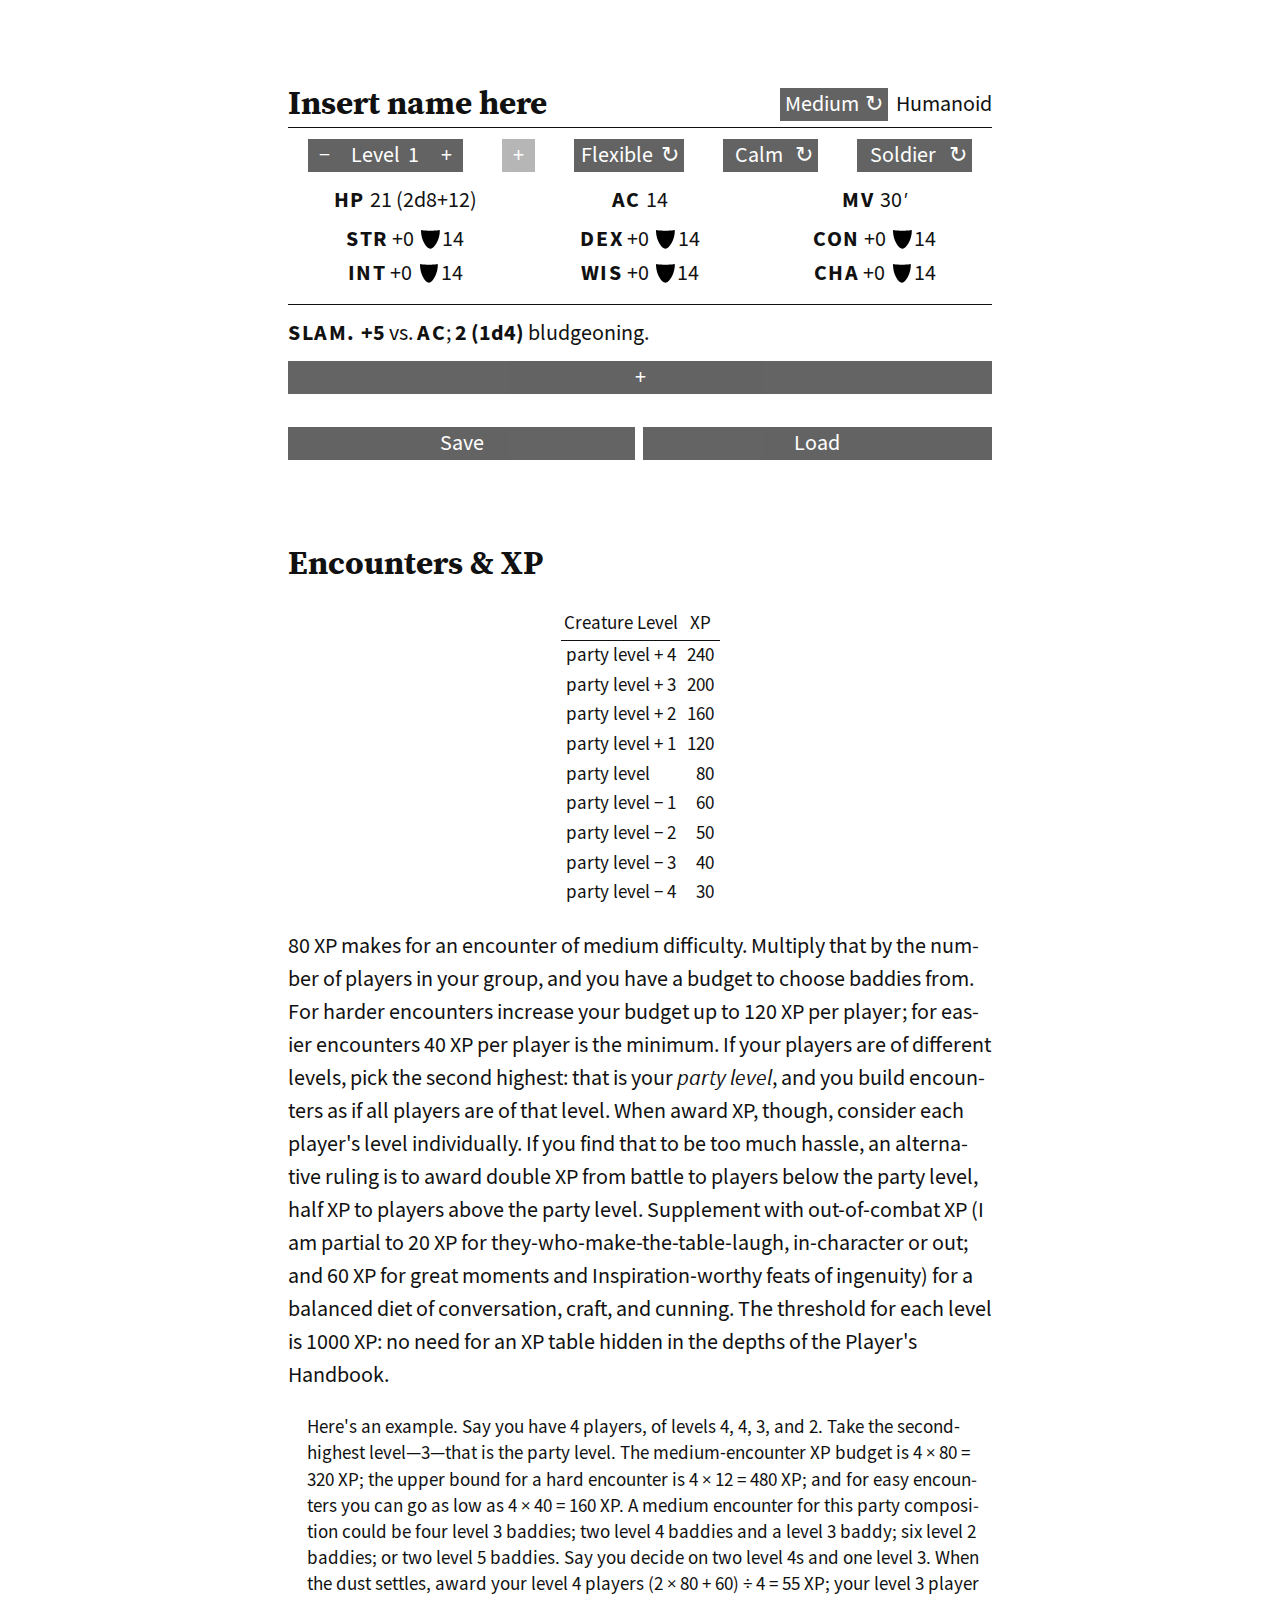
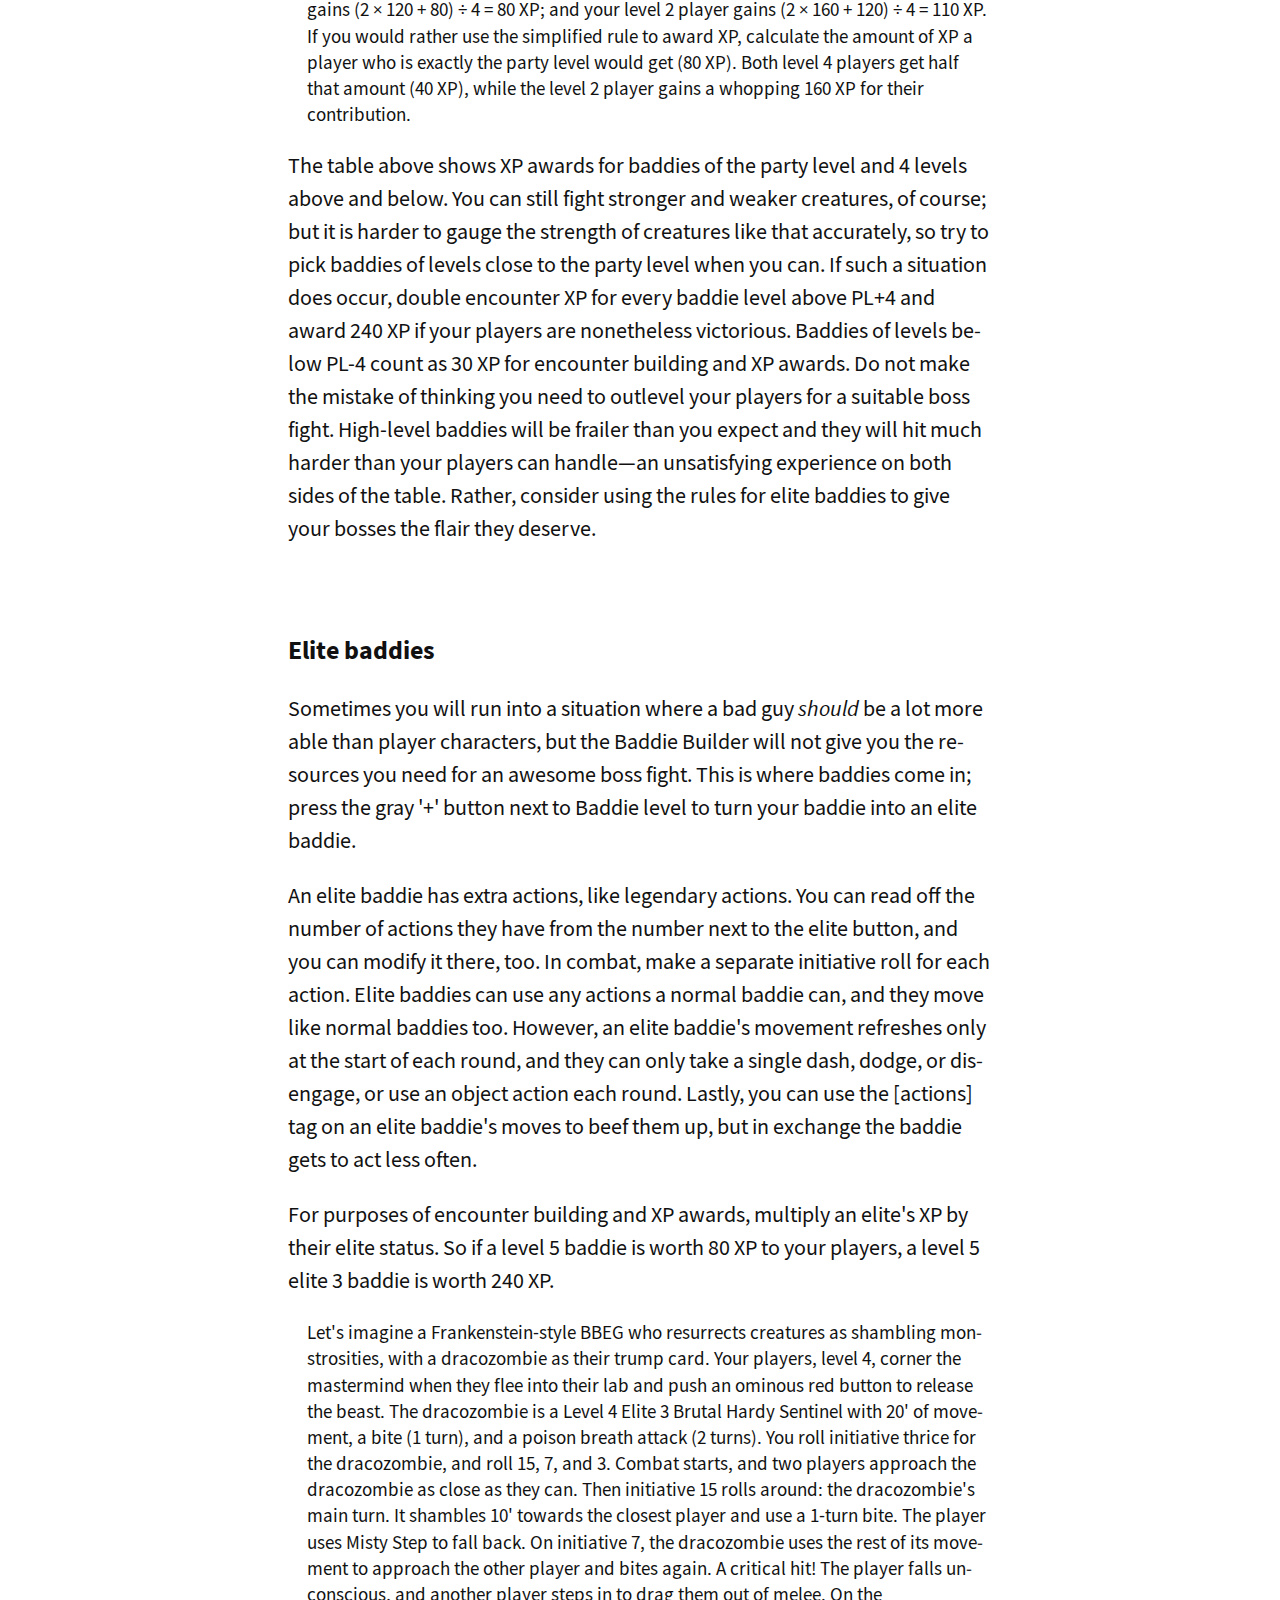
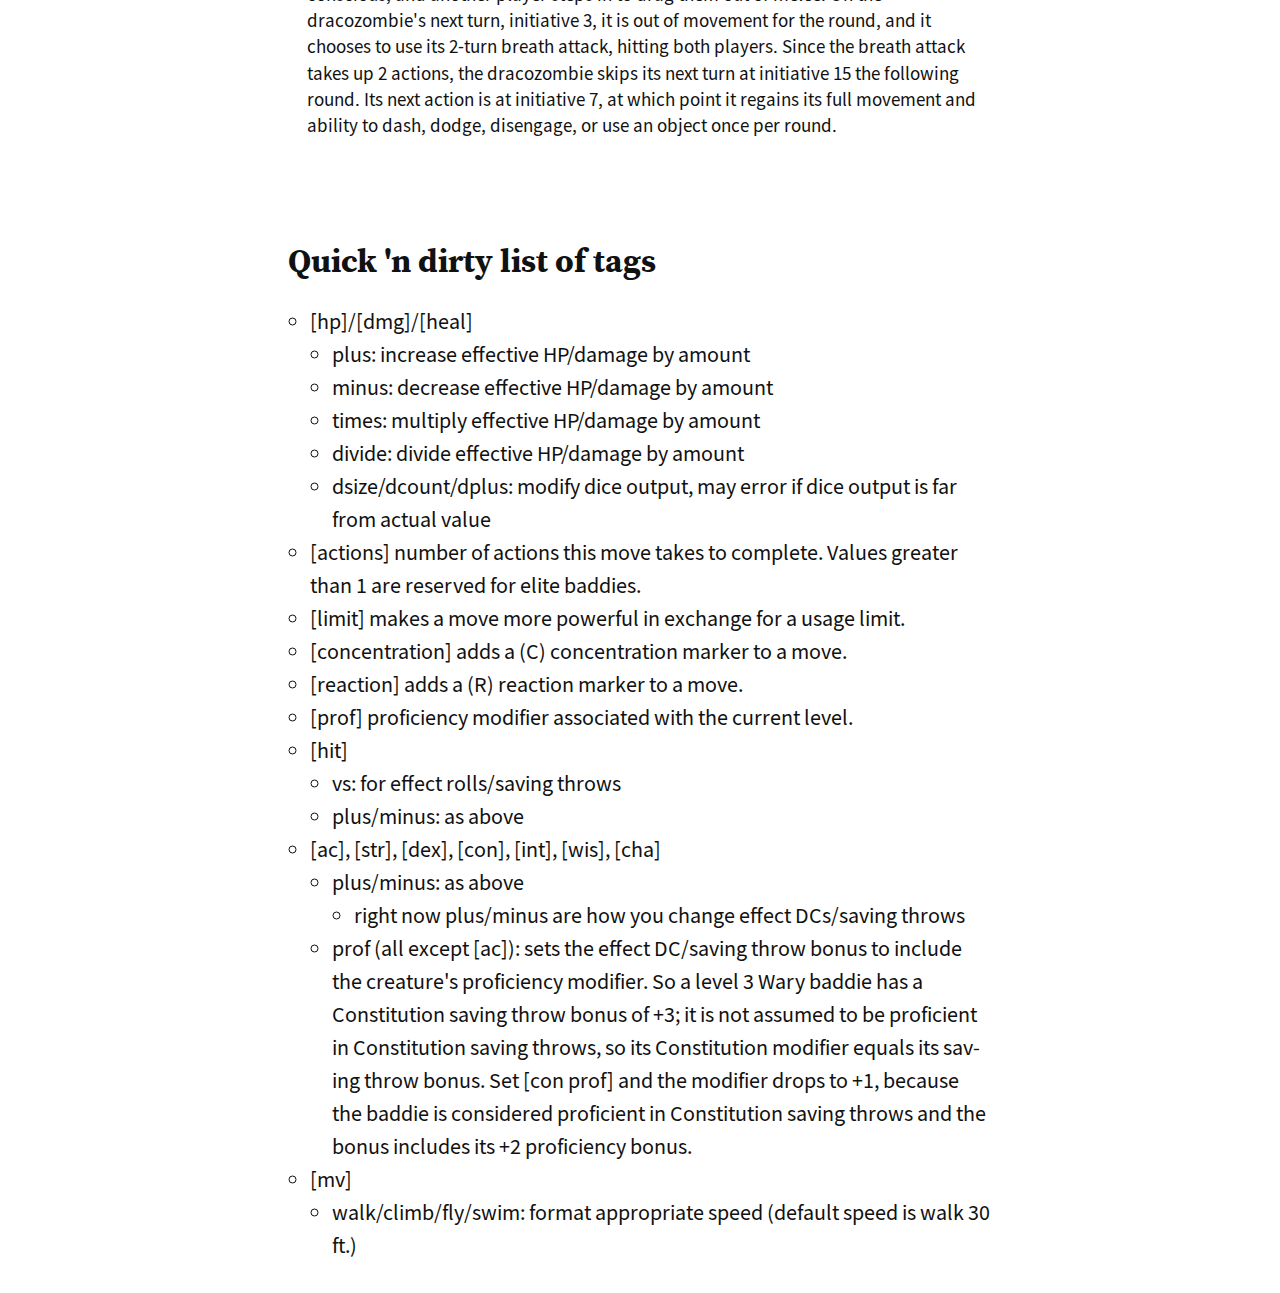
==== commit 33a1fe48: "update" ====
--- a/index.html
+++ b/index.html
@@ -1 +1 @@
-<!DOCTYPE html><html lang="en"><head><title>The Baddie Builder&mdash;Baddie Build and Get Hit!</title><meta name="viewport" content="width=device-width, initial-scale=1.0"><link rel="stylesheet" href="./style/fonts.css"><link rel="stylesheet" href="./style/block.css"><link rel="shortcut icon" href="./res/flex.png" type="image/png"></head><body><div class="flexmid secbr"><div class="block"><div class="cols sep"><div class="entry" id="title"><div class="disp titlewrapbottom h huge" onclick="toggleEntry(this)"></div><div class="edit minwidth hide" contenteditable onblur="toggleEntry(this)" autocomplete="off"></div></div><div class="flexnone textr"><div class="word buttonshape buttoncolor buttonselect" id="size" onclick="cycleKeywords(this, SIZE_CYCLE)"><span>Medium</span><div class="floatr padl">&orarr;</div></div><div class="word entry" id="type"><div class="disp" onclick="toggleEntry(this)"></div><div class="edit minwidth hide" contenteditable onblur="toggleEntry(this)" autocomplete="off">Humanoid</div></div></div></div><div class="flexmid medbr"><div><div class="inlineblock widebuttonshape buttoncolor buttonselect" onclick="adjCounter(this, -1, MIN_LV, MAX_LV)">&minus;</div><div class="inlineblock buttonshape buttoncolor" style="width:3.55rem"><div class="word">Level</div><div class="word val" id="lv">1</div></div><div class="inlineblock widebuttonshape buttoncolor buttonselect" onclick="adjCounter(this, 1, MIN_LV, MAX_LV)">+</div></div><div class="flex"><div class="fold"><div class="inlineblock widebuttonshape buttoncolor buttonselect" onclick="adjEliteCounter(this.parentElement.nextSibling, -1)">&minus;</div><div class="inlineblock buttonshape buttoncolor" style="width:3.2rem"><div class="word">Elite</div><div class="word val" id="actionCount">1</div></div></div><div class="widebuttonshape buttoncolor buttonselect off" onclick="adjEliteCounter(this, 1)">+</div></div><div class="buttonshape buttoncolor buttonselect" id="bdhit" style="width:4.525rem" onclick="cycleKeywords(this, BDHIT_CYCLE)"><span>Flexible</span><div class="floatr padl">&orarr;</div></div><div class="buttonshape buttoncolor buttonselect" id="plhit" style="width:3.825rem" onclick="cycleKeywords(this, PLHIT_CYCLE)"><span>Calm</span><div class="floatr padl">&orarr;</div></div><div class="buttonshape buttoncolor buttonselect" id="defmul" style="width:4.735rem" onclick="cycleKeywords(this, DEFMUL_CYCLE)"><span>Soldier</span><div class="floatr padl">&orarr;</div></div></div><div class="grid3x3 medbr"><div class="entry textm" id="hp"><div class="disp" onclick="toggleEntry(this)"></div><div class="edit hide" contenteditable onblur="toggleEntry(this)" autocomplete="off">[hp]</div></div><div class="entry textm" id="ac"><div class="disp" onclick="toggleEntry(this)"></div><div class="edit hide" contenteditable onblur="toggleEntry(this)" autocomplete="off">[ac]</div></div><div class="entry textm" id="mv"><div class="disp" onclick="toggleEntry(this)"></div><div class="edit hide" contenteditable onblur="toggleEntry(this)" autocomplete="off">[mv]</div></div><div class="entry textm tinybr" id="str"><div class="disp" onclick="toggleEntry(this)"></div><div class="edit hide" contenteditable onblur="toggleEntry(this)" autocomplete="off">[str]</div></div><div class="entry textm tinybr" id="dex"><div class="disp" onclick="toggleEntry(this)"></div><div class="edit hide" contenteditable onblur="toggleEntry(this)" autocomplete="off">[dex]</div></div><div class="entry textm tinybr" id="con"><div class="disp" onclick="toggleEntry(this)"></div><div class="edit hide" contenteditable onblur="toggleEntry(this)" autocomplete="off">[con]</div></div><div class="entry textm" id="int"><div class="disp" onclick="toggleEntry(this)"></div><div class="edit hide" contenteditable onblur="toggleEntry(this)" autocomplete="off">[int]</div></div><div class="entry textm" id="wis"><div class="disp" onclick="toggleEntry(this)"></div><div class="edit hide" contenteditable onblur="toggleEntry(this)" autocomplete="off">[wis]</div></div><div class="entry textm" id="cha"><div class="disp" onclick="toggleEntry(this)"></div><div class="edit hide" contenteditable onblur="toggleEntry(this)" autocomplete="off">[cha]</div></div></div><div id="actions"><div class="sep smallbr"></div><div class="entry medbr action"><div class="disp" onclick="toggleEntry(this)"></div><div class="edit hide" contenteditable onblur="toggleEntry(this)" autocomplete="off">Slam. [hit], [dmg] bludgeoning.</div></div><div class="buttonshape buttoncolor buttonselect medbr" onclick="appendEntry(this)">+</div></div><div class="cols bigbr"><div class="buttonshape buttoncolor buttonselect flexgrow word" onclick="saveEntries(this)">Save</div><div class="buttonshape buttoncolor buttonselect flexgrow word" onclick="loadEntries(this)">Load</div></div></div></div><div class="flexmid"><div class="block"><h2 class="secbr">Encounters & XP</h2><div class="flexmid"><table><tr class="sep"><th class="textm">Creature Level</th> <th>XP</th></tr><tr><td class="textl">party level + 4</td> <td class="textr">240</td></tr><tr><td class="textl">party level + 3</td> <td class="textr">200</td></tr><tr><td class="textl">party level + 2</td> <td class="textr">160</td></tr><tr><td class="textl">party level + 1</td> <td class="textr">120</td></tr><tr><td class="textl">party level</td> <td class="textr">80</td></tr><tr><td class="textl">party level &minus; 1</td> <td class="textr">60</td></tr><tr><td class="textl">party level &minus; 2</td> <td class="textr">50</td></tr><tr><td class="textl">party level &minus; 3</td> <td class="textr">40</td></tr><tr><td class="textl">party level &minus; 4</td> <td class="textr">30</td></tr></table></div><p>80&nbsp;XP makes for an encounter of medium difficulty. Multiply that by the number of players in your group, and you have a budget to choose baddies from. For harder encounters increase your budget up to 120&nbsp;XP per player; for easier encounters 40&nbsp;XP per player is the minimum. If your players are of different levels, pick the second highest: that is your <em>party level</em>, and you build encounters as if all players are of that level. When award XP, though, consider each player's level individually. If you find that to be too much hassle, an alternative ruling is to award double XP from battle to players below the party level, half XP to players above the party level. Supplement with out-of-combat XP (I am partial to 20&nbsp;XP for they-who-make-the-table-laugh, in-character or out; and 60&nbsp;XP for great moments and Inspiration-worthy feats of ingenuity) for a balanced diet of conversation, craft, and cunning. The threshold for each level is 1000 XP: no need for an XP table hidden in the depths of the Player's Handbook.</p><p class="example">Here's an example. Say you have 4 players, of levels 4, 4, 3, and 2. Take the second-highest level&mdash;3&mdash;that is the party level. The medium-encounter XP budget is 4&nbsp;&times;&nbsp;80 = 320&nbsp;XP; the upper bound for a hard encounter is 4&nbsp;&times;&nbsp;12 = 480&nbsp;XP; and for easy encounters you can go as low as 4&nbsp;&times;&nbsp;40 = 160&nbsp;XP. A medium encounter for this party composition could be four level 3 baddies; two level 4 baddies and a level 3 baddy; six level 2 baddies; or two level 5 baddies. Say you decide on two level 4s and one level 3. When the dust settles, award your level 4 players (2&nbsp;&times;&nbsp;80&nbsp;+&nbsp;60)&nbsp;&divide;&nbsp;4 = 55&nbsp;XP; your level 3 player gains (2&nbsp;&times;&nbsp;120&nbsp;+&nbsp;80)&nbsp;&divide;&nbsp;4 = 80&nbsp;XP; and your level 2 player gains (2&nbsp;&times;&nbsp;160&nbsp;+&nbsp;120)&nbsp;&divide;&nbsp;4 = 110&nbsp;XP. If you would rather use the simplified rule to award XP, calculate the amount of XP a player who is exactly the party level would get (80&nbsp;XP). Both level 4 players get half that amount (40&nbsp;XP), while the level 2 player gains a whopping 160&nbsp;XP for their contribution.</p><p>The table above shows XP awards for baddies of the party level and 4 levels above and below. You can still fight stronger and weaker creatures, of course; but it is harder to gauge the strength of creatures like that accurately, so try to pick baddies of levels close to the party level when you can. If such a situation does occur, double encounter XP for every baddie level above PL+4 and award 240&nbsp;XP if your players are nonetheless victorious. Baddies of levels below PL-4 count as 30&nbsp;XP for encounter building and XP awards. Do not make the mistake of thinking you need to outlevel your players for a suitable boss fight. High-level baddies will be frailer than you expect and they will hit much harder than your players can handle&mdash;an unsatisfying experience on both sides of the table. Rather, consider using the rules for elite baddies to give your bosses the flair they deserve.</p><h3 class="secbr">Elite baddies</h3><p>Sometimes you will run into a situation where a bad guy <em>should</em> be a lot more able than player characters, but the Baddie Builder will not give you the resources you need for an awesome boss fight. This is where <elite></elite> baddies come in; press the gray '+' button next to Baddie level to turn your baddie into an elite baddie.</p><p>An elite baddie has extra actions, like legendary actions. You can read off the number of actions they have from the number next to the elite button, and you can modify it there, too. In combat, make a separate initiative roll for each action. Elite baddies can use any actions a normal baddie can, and they move like normal baddies too. However, an elite baddie's movement refreshes only at the start of each round, and they can only take a single dash, dodge, or disengage, or use an object action each round. Lastly, you can use the [actions] tag on an elite baddie's moves to beef them up, but in exchange the baddie gets to act less often.</p><p>For purposes of encounter building and XP awards, multiply an elite's XP by their elite status. So if a level 5 baddie is worth 80 XP to your players, a level 5 elite 3 baddie is worth 240 XP.</p><p class="example">Let's imagine a Frankenstein-style BBEG who resurrects creatures as shambling monstrosities, with a dracozombie as their trump card. Your players, level 4, corner the mastermind when they flee into their lab and push an ominous red button to release the beast. The dracozombie is a Level 4 Elite 3 Brutal Hardy Sentinel with 20' of movement, a bite (1 turn), and a poison breath attack (2 turns). You roll initiative thrice for the dracozombie, and roll 15, 7, and 3. Combat starts, and two players approach the dracozombie as close as they can. Then initiative 15 rolls around: the dracozombie's main turn.  It shambles 10' towards the closest player and use a 1-turn bite. The player uses Misty Step to fall back. On initiative 7, the dracozombie uses the rest of its movement to approach the other player and bites again. A critical hit! The player falls unconscious, and another player steps in to drag them out of melee. On the dracozombie's next turn, initiative 3, it is out of movement for the round, and it chooses to use its 2-turn breath attack, hitting both players. Since the breath attack takes up 2 actions, the dracozombie skips its next turn at initiative 15 the following round. Its next action is at initiative 7, at which point it regains its full movement and ability to dash, dodge, disengage, or use an object once per round.</p></div></div><div class="flexmid"><div class="block"><h2 class="secbr">Quick 'n dirty list of tags</h2><ul><li>[hp]/[dmg]/[heal]<ul><li>plus: increase effective HP/damage by amount</li><li>minus: decrease effective HP/damage by amount</li><li>times: multiply effective HP/damage by amount</li><li>divide: divide effective HP/damage by amount</li><li>dsize/dcount/dplus: modify dice output, may error if dice output is far from actual value</li></ul></li><li>[actions] number of actions this move takes to complete. Values greater than 1 are reserved for elite baddies.</li><li>[limit] makes a move more powerful in exchange for a usage limit.</li><li>[concentration] adds a (C) concentration marker to a move.</li><li>[reaction] adds a (R) reaction marker to a move.</li><li>[prof] proficiency modifier associated with the current level.</li><li>[hit]<ul><li>vs: for effect rolls/saving throws</li><li>plus/minus: as above</li></ul></li><li>[ac], [str], [dex], [con], [int], [wis], [cha]<ul><li>plus/minus: as above<ul><li>right now plus/minus are how you change effect DCs/saving throws</li></ul></li><li>prof (all except [ac]): sets the effect DC/saving throw bonus to include the creature's proficiency modifier. So a level 3 Wary baddie has a Constitution saving throw bonus of +3; it is not assumed to be proficient in Constitution saving throws, so its Constitution modifier equals its saving throw bonus. Set [con prof] and the modifier drops to +1, because the baddie is considered proficient  in Constitution saving throws and the bonus includes its +2 proficiency bonus.</li></ul></li><li>[mv]<ul><li>walk/climb/fly/swim: format appropriate speed (default speed is walk 30 ft.)</li></ul></li></ul></div></div><script src="./script/utils.js"></script><script src="./script/const.js"></script><script src="./script/print.js"></script><script src="./script/solve.js"></script><script src="./script/entry.js"></script><script src="./script/parse.js"></script><script src="./script/block.js"></script><script>refresh()</script></body></html>+<!DOCTYPE html><html lang="en"><head><title>The Baddie Builder&mdash;Baddie Build and Get Hit!</title><meta name="viewport" content="width=device-width, initial-scale=1.0"><link rel="stylesheet" href="./style/fonts.css"><link rel="stylesheet" href="./style/block.css"><link rel="shortcut icon" href="./res/flex.png" type="image/png"></head><body><div class="flexmid secbr"><div class="block"><div class="cols sep"><div class="entry" id="title"><div class="disp titlewrapbottom h huge" onclick="toggleEntry(this)"></div><div class="edit minwidth hide" contenteditable onblur="toggleEntry(this)" autocomplete="off"></div></div><div class="flexnone textr"><div class="word buttonshape buttoncolor buttonselect" id="size" onclick="cycleKeywords(this, SIZE_CYCLE)"><span>Medium</span><div class="floatr padl">&orarr;</div></div><div class="word entry" id="type"><div class="disp" onclick="toggleEntry(this)"></div><div class="edit minwidth hide" contenteditable onblur="toggleEntry(this)" autocomplete="off">Humanoid</div></div></div></div><div class="flexmid medbr"><div><div class="inlineblock widebuttonshape buttoncolor buttonselect" onclick="adjCounter(this, -1, MIN_LV, MAX_LV)">&minus;</div><div class="inlineblock buttonshape buttoncolor" style="width:3.55rem"><div class="word">Level</div><div class="word val" id="lv">1</div></div><div class="inlineblock widebuttonshape buttoncolor buttonselect" onclick="adjCounter(this, 1, MIN_LV, MAX_LV)">+</div></div><div class="flex"><div class="fold"><div class="inlineblock widebuttonshape buttoncolor buttonselect" onclick="adjEliteCounter(this.parentElement.nextSibling, -1)">&minus;</div><div class="inlineblock buttonshape buttoncolor" style="width:3.2rem"><div class="word">Elite</div><div class="word val" id="actionCount">1</div></div></div><div class="widebuttonshape buttoncolor buttonselect off" onclick="adjEliteCounter(this, 1)">+</div></div><div class="buttonshape buttoncolor buttonselect" id="bdhit" style="width:4.525rem" onclick="cycleKeywords(this, BDHIT_CYCLE)"><span>Flexible</span><div class="floatr padl">&orarr;</div></div><div class="buttonshape buttoncolor buttonselect" id="plhit" style="width:3.825rem" onclick="cycleKeywords(this, PLHIT_CYCLE)"><span>Calm</span><div class="floatr padl">&orarr;</div></div><div class="buttonshape buttoncolor buttonselect" id="defmul" style="width:4.735rem" onclick="cycleKeywords(this, DEFMUL_CYCLE)"><span>Soldier</span><div class="floatr padl">&orarr;</div></div></div><div class="grid3x3 medbr"><div class="entry textm" id="hp"><div class="disp" onclick="toggleEntry(this)"></div><div class="edit hide" contenteditable onblur="toggleEntry(this)" autocomplete="off">[hp]</div></div><div class="entry textm" id="ac"><div class="disp" onclick="toggleEntry(this)"></div><div class="edit hide" contenteditable onblur="toggleEntry(this)" autocomplete="off">[ac]</div></div><div class="entry textm" id="mv"><div class="disp" onclick="toggleEntry(this)"></div><div class="edit hide" contenteditable onblur="toggleEntry(this)" autocomplete="off">[mv]</div></div><div class="entry textm tinybr" id="str"><div class="disp" onclick="toggleEntry(this)"></div><div class="edit hide" contenteditable onblur="toggleEntry(this)" autocomplete="off">[str]</div></div><div class="entry textm tinybr" id="dex"><div class="disp" onclick="toggleEntry(this)"></div><div class="edit hide" contenteditable onblur="toggleEntry(this)" autocomplete="off">[dex]</div></div><div class="entry textm tinybr" id="con"><div class="disp" onclick="toggleEntry(this)"></div><div class="edit hide" contenteditable onblur="toggleEntry(this)" autocomplete="off">[con]</div></div><div class="entry textm" id="int"><div class="disp" onclick="toggleEntry(this)"></div><div class="edit hide" contenteditable onblur="toggleEntry(this)" autocomplete="off">[int]</div></div><div class="entry textm" id="wis"><div class="disp" onclick="toggleEntry(this)"></div><div class="edit hide" contenteditable onblur="toggleEntry(this)" autocomplete="off">[wis]</div></div><div class="entry textm" id="cha"><div class="disp" onclick="toggleEntry(this)"></div><div class="edit hide" contenteditable onblur="toggleEntry(this)" autocomplete="off">[cha]</div></div></div><div id="actions"><div class="sep smallbr"></div><div class="entry medbr action"><div class="disp" onclick="toggleEntry(this)"></div><div class="edit hide" contenteditable onblur="toggleEntry(this)" autocomplete="off">Slam. [hit]; [dmg] bludgeoning.</div></div><div class="buttonshape buttoncolor buttonselect medbr" onclick="appendEntry(this)">+</div></div><div class="cols bigbr"><div class="buttonshape buttoncolor buttonselect flexgrow word" onclick="saveEntries(this)">Save</div><div class="buttonshape buttoncolor buttonselect flexgrow word" onclick="loadEntries(this)">Load</div></div></div></div><div class="flexmid"><div class="block"><h2 class="secbr">Encounters & XP</h2><div class="flexmid"><table><tr class="sep"><th class="textm">Creature Level</th> <th>XP</th></tr><tr><td class="textl">party level + 4</td> <td class="textr">240</td></tr><tr><td class="textl">party level + 3</td> <td class="textr">200</td></tr><tr><td class="textl">party level + 2</td> <td class="textr">160</td></tr><tr><td class="textl">party level + 1</td> <td class="textr">120</td></tr><tr><td class="textl">party level</td> <td class="textr">80</td></tr><tr><td class="textl">party level &minus; 1</td> <td class="textr">60</td></tr><tr><td class="textl">party level &minus; 2</td> <td class="textr">50</td></tr><tr><td class="textl">party level &minus; 3</td> <td class="textr">40</td></tr><tr><td class="textl">party level &minus; 4</td> <td class="textr">30</td></tr></table></div><p>80&nbsp;XP makes for an encounter of medium difficulty. Multiply that by the number of players in your group, and you have a budget to choose baddies from. For harder encounters increase your budget up to 120&nbsp;XP per player; for easier encounters 40&nbsp;XP per player is the minimum. If your players are of different levels, pick the second highest: that is your <em>party level</em>, and you build encounters as if all players are of that level. When award XP, though, consider each player's level individually. If you find that to be too much hassle, an alternative ruling is to award double XP from battle to players below the party level, half XP to players above the party level. Supplement with out-of-combat XP (I am partial to 20&nbsp;XP for they-who-make-the-table-laugh, in-character or out; and 60&nbsp;XP for great moments and Inspiration-worthy feats of ingenuity) for a balanced diet of conversation, craft, and cunning. The threshold for each level is 1000 XP: no need for an XP table hidden in the depths of the Player's Handbook.</p><p class="example">Here's an example. Say you have 4 players, of levels 4, 4, 3, and 2. Take the second-highest level&mdash;3&mdash;that is the party level. The medium-encounter XP budget is 4&nbsp;&times;&nbsp;80 = 320&nbsp;XP; the upper bound for a hard encounter is 4&nbsp;&times;&nbsp;12 = 480&nbsp;XP; and for easy encounters you can go as low as 4&nbsp;&times;&nbsp;40 = 160&nbsp;XP. A medium encounter for this party composition could be four level 3 baddies; two level 4 baddies and a level 3 baddy; six level 2 baddies; or two level 5 baddies. Say you decide on two level 4s and one level 3. When the dust settles, award your level 4 players (2&nbsp;&times;&nbsp;80&nbsp;+&nbsp;60)&nbsp;&divide;&nbsp;4 = 55&nbsp;XP; your level 3 player gains (2&nbsp;&times;&nbsp;120&nbsp;+&nbsp;80)&nbsp;&divide;&nbsp;4 = 80&nbsp;XP; and your level 2 player gains (2&nbsp;&times;&nbsp;160&nbsp;+&nbsp;120)&nbsp;&divide;&nbsp;4 = 110&nbsp;XP. If you would rather use the simplified rule to award XP, calculate the amount of XP a player who is exactly the party level would get (80&nbsp;XP). Both level 4 players get half that amount (40&nbsp;XP), while the level 2 player gains a whopping 160&nbsp;XP for their contribution.</p><p>The table above shows XP awards for baddies of the party level and 4 levels above and below. You can still fight stronger and weaker creatures, of course; but it is harder to gauge the strength of creatures like that accurately, so try to pick baddies of levels close to the party level when you can. If such a situation does occur, double encounter XP for every baddie level above PL+4 and award 240&nbsp;XP if your players are nonetheless victorious. Baddies of levels below PL-4 count as 30&nbsp;XP for encounter building and XP awards. Do not make the mistake of thinking you need to outlevel your players for a suitable boss fight. High-level baddies will be frailer than you expect and they will hit much harder than your players can handle&mdash;an unsatisfying experience on both sides of the table. Rather, consider using the rules for elite baddies to give your bosses the flair they deserve.</p><h3 class="secbr">Elite baddies</h3><p>Sometimes you will run into a situation where a bad guy <em>should</em> be a lot more able than player characters, but the Baddie Builder will not give you the resources you need for an awesome boss fight. This is where <elite></elite> baddies come in; press the gray '+' button next to Baddie level to turn your baddie into an elite baddie.</p><p>An elite baddie has extra actions, like legendary actions. You can read off the number of actions they have from the number next to the elite button, and you can modify it there, too. In combat, make a separate initiative roll for each action. Elite baddies can use any actions a normal baddie can, and they move like normal baddies too. However, an elite baddie's movement refreshes only at the start of each round, and they can only take a single dash, dodge, or disengage, or use an object action each round. Lastly, you can use the [actions] tag on an elite baddie's moves to beef them up, but in exchange the baddie gets to act less often.</p><p>For purposes of encounter building and XP awards, multiply an elite's XP by their elite status. So if a level 5 baddie is worth 80 XP to your players, a level 5 elite 3 baddie is worth 240 XP.</p><p class="example">Let's imagine a Frankenstein-style BBEG who resurrects creatures as shambling monstrosities, with a dracozombie as their trump card. Your players, level 4, corner the mastermind when they flee into their lab and push an ominous red button to release the beast. The dracozombie is a Level 4 Elite 3 Brutal Hardy Sentinel with 20' of movement, a bite (1 turn), and a poison breath attack (2 turns). You roll initiative thrice for the dracozombie, and roll 15, 7, and 3. Combat starts, and two players approach the dracozombie as close as they can. Then initiative 15 rolls around: the dracozombie's main turn.  It shambles 10' towards the closest player and use a 1-turn bite. The player uses Misty Step to fall back. On initiative 7, the dracozombie uses the rest of its movement to approach the other player and bites again. A critical hit! The player falls unconscious, and another player steps in to drag them out of melee. On the dracozombie's next turn, initiative 3, it is out of movement for the round, and it chooses to use its 2-turn breath attack, hitting both players. Since the breath attack takes up 2 actions, the dracozombie skips its next turn at initiative 15 the following round. Its next action is at initiative 7, at which point it regains its full movement and ability to dash, dodge, disengage, or use an object once per round.</p></div></div><div class="flexmid"><div class="block"><h2 class="secbr">Quick 'n dirty list of tags</h2><ul><li>[hp]/[dmg]/[heal]<ul><li>plus: increase effective HP/damage by amount</li><li>minus: decrease effective HP/damage by amount</li><li>times: multiply effective HP/damage by amount</li><li>divide: divide effective HP/damage by amount</li><li>dsize/dcount/dplus: modify dice output, may error if dice output is far from actual value</li></ul></li><li>[actions] number of actions this move takes to complete. Values greater than 1 are reserved for elite baddies.</li><li>[limit] makes a move more powerful in exchange for a usage limit.</li><li>[concentration] adds a (C) concentration marker to a move.</li><li>[reaction] adds a (R) reaction marker to a move.</li><li>[prof] proficiency modifier associated with the current level.</li><li>[hit]<ul><li>vs: for effect rolls/saving throws</li><li>plus/minus: as above</li></ul></li><li>[ac], [str], [dex], [con], [int], [wis], [cha]<ul><li>plus/minus: as above<ul><li>right now plus/minus are how you change effect DCs/saving throws</li></ul></li><li>prof (all except [ac]): sets the effect DC/saving throw bonus to include the creature's proficiency modifier. So a level 3 Wary baddie has a Constitution saving throw bonus of +3; it is not assumed to be proficient in Constitution saving throws, so its Constitution modifier equals its saving throw bonus. Set [con prof] and the modifier drops to +1, because the baddie is considered proficient  in Constitution saving throws and the bonus includes its +2 proficiency bonus.</li></ul></li><li>[mv]<ul><li>walk/climb/fly/swim: format appropriate speed (default speed is walk 30 ft.)</li></ul></li></ul></div></div><script src="./script/utils.js"></script><script src="./script/const.js"></script><script src="./script/print.js"></script><script src="./script/solve.js"></script><script src="./script/entry.js"></script><script src="./script/parse.js"></script><script src="./script/block.js"></script><script>refresh()</script></body></html>